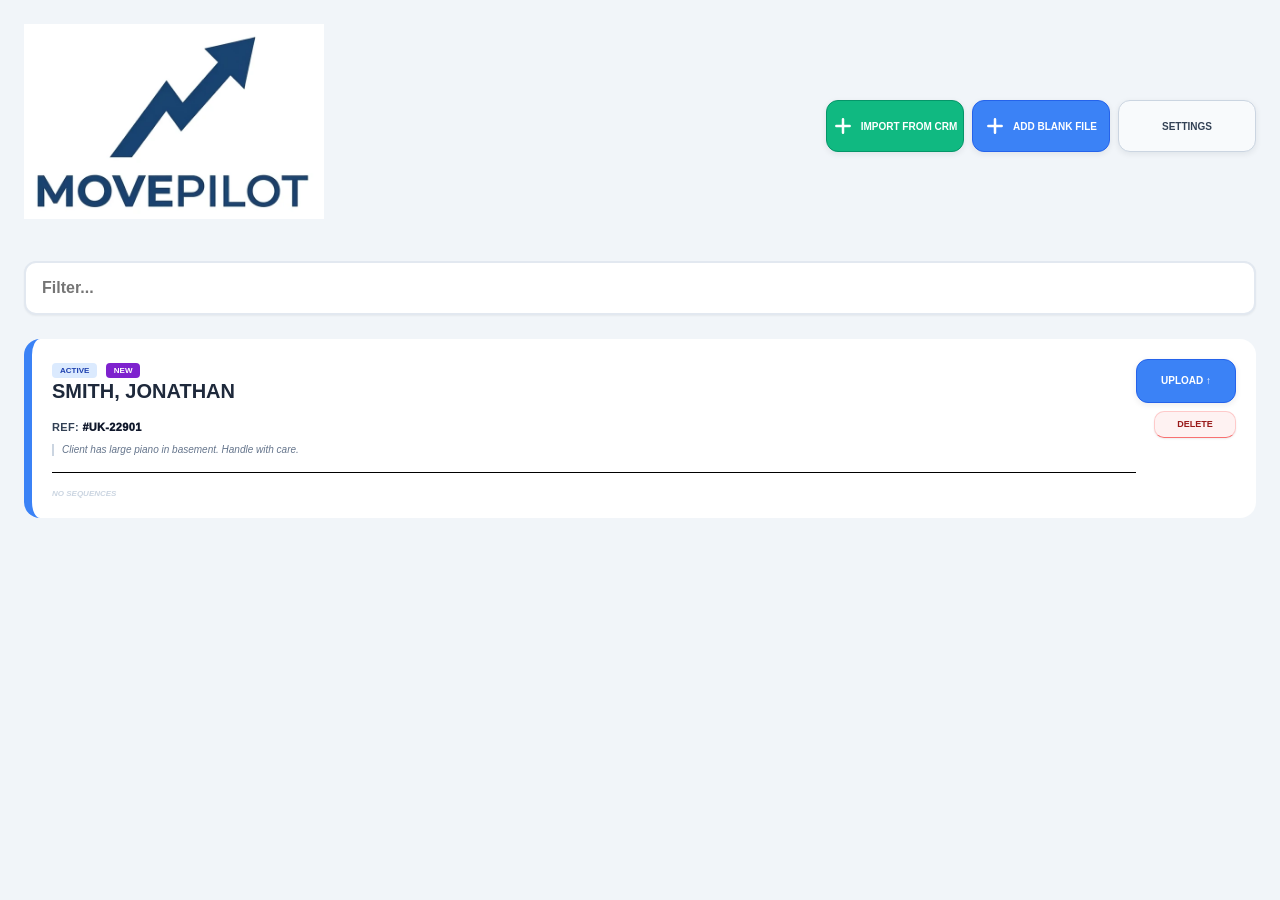
==== index.html @ d8b6b538 "gWET WORKING 1" ====
<!DOCTYPE html>
<html lang="en">
<head>
    <meta charset="UTF-8">
    <meta name="viewport" content="width=device-width, initial-scale=1.0, maximum-scale=1.0, user-scalable=no">
    <title>MovePilot Survey App - Refactored</title>

    <link rel="stylesheet" href="./tailwind-local.css">
   
        <link rel="stylesheet" href="styles.css">
</head>
<body class="p-4 pb-12">
    <section id="activation-screen" class="bg-white rounded-2xl shadow-xl border border-slate-200 p-6" style="max-width:520px;margin:40px auto;">
    <div class="text-center mb-6">
        <img src="[data-uri]" alt="MovePilot" class="app-logo-image" style="margin:0 auto 18px;">
        <div class="text-xl font-black text-slate-900 uppercase">Activation Required</div>
        <div class="text-sm font-bold text-slate-500 mt-2">
            Enter your MovePilot activation code to unlock this tablet.
        </div>
    </div>

    <label class="mini-label">Activation Code</label>
    <input
        id="activation-code-input"
        class="input-field"
        type="text"
        autocomplete="off"
        autocapitalize="characters"
        placeholder="Example: MOVE-TEST-14"
        style="text-transform:uppercase;"
    >

    <div id="activation-message" class="text-[10px] font-black uppercase text-red-600 mt-3 hidden"></div>

    <button
        class="dashboard-action-btn btn-add-file mt-4"
        style="width:100%;"
        onclick="submitMovePilotActivation()"
        type="button"
    >
        Activate MovePilot
    </button>

    <button
    class="dashboard-action-btn btn-crm-upload mt-4"
    style="width:100%; background:#64748b; border-color:#475569;"
    onclick="clearMovePilotActivationForTesting()"
    type="button"
>
    Reset Activation For Testing
</button>
    <div class="text-[10px] font-bold text-slate-500 mt-4 text-center" style="line-height:1.45;">
        This activation is stored locally on this device. Clearing browser storage may remove activation.
    </div>
</section>

    <main id="view-dashboard" class="hidden">
        <div class="flex items-center justify-between mb-8">
            <div class="flex items-center gap-3">
    <img src="[data-uri]" alt="MovePilot" class="app-logo-image">
</div>
            <div class="flex gap-2">
    <button onclick="handleDashboardImportClick(event)" class="dashboard-action-btn btn-crm-upload">
        <svg xmlns="http://www.w3.org/2000/svg" class="h-5 w-5" fill="none" viewBox="0 0 24 24" stroke="currentColor">
            <path stroke-linecap="round" stroke-linejoin="round" stroke-width="3" d="M12 4v16m8-8H4" />
        </svg>
        <span class="dashboard-action-btn-label">Import from CRM</span>
    </button>

    <button onclick="handleDashboardManualClick(event)" class="dashboard-action-btn btn-add-file">
        <svg xmlns="http://www.w3.org/2000/svg" class="h-5 w-5" fill="none" viewBox="0 0 24 24" stroke="currentColor">
            <path stroke-linecap="round" stroke-linejoin="round" stroke-width="3" d="M12 4v16m8-8H4" />
        </svg>
        <span class="dashboard-action-btn-label">Add Blank File</span>
    </button>

    <button
        type="button"
        onclick="openAppSettingsModal()"
        class="dashboard-action-btn btn-dashboard-settings"
    >
        <span class="dashboard-action-btn-label">Settings</span>
    </button>
</div>
        </div>

        <section id="manual-entry-area" class="shadow-xl">
            <div class="flex justify-between items-center mb-4">
                <h2 class="text-sm font-black text-slate-900 uppercase italic">New Manual Survey</h2>
                <div id="timestamp-val" class="text-[9px] font-bold text-blue-600 bg-blue-50 px-2 py-1 rounded"></div>
            </div>
            <div class="space-y-3">
                <input type="text" id="m-name" class="input-field border-2" placeholder="SURNAME, FIRST NAME">
<div class="text-[9px] font-bold text-slate-400 uppercase px-1">
Enter as: Surname, First Name
</div>
                <input type="text" id="m-ref" class="input-field border-2" placeholder="REFERENCE">
                <div class="flex gap-2">
    <button onclick="toggleManualArea()" class="flex-1 py-3 rounded-lg text-[9px] font-black uppercase text-red-600 bg-red-50 border-2" style="border-color:#0f172a;">Cancel</button>
    <button onclick="createManualJob()" class="flex-1 bg-blue-600 text-white py-3 rounded-lg text-[9px] font-black uppercase">Create File</button>
</div>
            </div>
        </section>

        <div class="mb-6"><input type="text" id="fileSearch" onkeyup="filterFiles()" placeholder="Filter..." class="w-full bg-white border-2 border-slate-200 rounded-xl p-4 shadow-sm outline-none font-bold"></div>
        <div id="job-list" class="space-y-4"></div>
    </main>

    <main id="view-editor" class="hidden">
        <div class="flex justify-between items-center mb-4">
            <button onclick="exitToDashboard()" class="text-[10px] font-black uppercase text-blue-600">← Back to Dashboard</button>
            <div class="text-[10px] font-black text-slate-400 uppercase italic">Active Survey Entry</div>
        </div>

       <div class="job-header">
    <div>
        <div id="hdr-name" class="job-client">---</div>
        <div class="job-subline">REF: <span id="hdr-ref">---</span></div>
    </div>

    <div class="job-header-actions">
    <div id="inventory-reorder-header-actions" class="job-header-actions inventory-reorder-header-actions-hidden">
        <button
    id="inventory-reorder-header-btn"
    class="job-header-mini-btn"
    onclick="toggleInventoryButtonReorderMode()"
    type="button"
>
    Reorder Buttons
</button>

<button
    class="job-header-mini-btn"
    onclick="sortInventoryButtonsByMostUsed()"
    type="button"
>
    Sort Most Used
</button>

<button
    class="job-header-mini-btn reset"
    onclick="resetInventoryButtonOrder()"
    type="button"
>
    Reset Order
</button>
<button
    class="job-header-mini-btn reset"
    onclick="openDeleteCustomInventoryItemModal()"
    type="button"
>
    Delete Custom
</button>
    </div>

    <div class="job-status-stack">
    <div class="job-status-pill">
        Survey Live
    </div>
    <div class="build-label">
        Build: Sun PM Dev
    </div>
</div>
</div>
</div>

        <nav class="nav-container">
    <button onclick="switchTab('address')" id="nav-address" class="nav-btn active">1. Addresses</button>
    <button onclick="switchTab('sequence')" id="nav-sequence" class="nav-btn">2. Sequence</button>
    <button onclick="switchTab('inventory')" id="nav-inventory" class="nav-btn">3. Inventory</button>
    <button onclick="switchTab('listed')" id="nav-listed" class="nav-btn">4. Listed Inv</button>
    <button onclick="switchTab('schedule')" id="nav-schedule" class="nav-btn">5. Schedule</button>
    <button onclick="switchTab('quote')" id="nav-quote" class="nav-btn">6. Costing</button>
</nav>

        <section id="content-address" class="tab-content tab-content-wrapper bg-white p-5 rounded-2xl shadow-inner">
            <div class="flex gap-2 mb-6 items-center justify-between">
                <select id="prop-selector" onchange="loadProperty(this.value)" class="input-field address-top-selector border-2 border-blue-500 bg-blue-50 flex-grow h-14 text-blue-900 transition-all"></select>
                <button id="btn-save-address" onclick="toggleSaveState('address')" class="action-btn lock-btn btn-save">Lock</button>
                <button onclick="addProperty()" class="add-property-btn shadow-md">
                    <span class="btn-plus-icon">+</span>
                    <span class="btn-text-block">
                        <span class="btn-text-upper">ADD</span>
                        <span class="btn-text-lower">PROPERTY</span>
                    </span>
                </button>
            </div>
            <div id="address-editor-ui" class="space-y-6"></div>
        </section>
        
        <section id="content-sequence" class="tab-content hidden tab-content-wrapper bg-white p-5 rounded-2xl shadow-inner">
            <div class="flex gap-2 items-center mb-6 bg-slate-900 p-3 rounded-xl overflow-x-auto">
                <div class="flex-grow min-w-[150px]">
                    <select id="seq-switcher" onchange="loadSequence(this.value)" class="w-full bg-slate-800 text-white border-none rounded-lg h-12 px-3 font-black text-xs outline-none"></select>
                </div>
                <button id="btn-save-sequence" onclick="toggleSaveState('sequence')" class="action-btn lock-btn btn-save">Lock</button>
                <button onclick="addSequence()" class="action-btn !h-12 !px-6 bg-blue-600 text-white">New Sequence</button>
                <button id="btn-copy-seq" onclick="copySequence()" class="action-btn !h-12 !px-6 bg-slate-700 text-white">Copy Sequence + Inventory</button>
<button id="btn-del-seq" onclick="deleteSequence()" class="action-btn !h-12 !px-6 bg-red-900 text-red-200">Delete</button>
</div>

<div class="sequence-copy-note">
    Top Tip: Complete inventory first, then copy. For later inventory changes, delete the copy and copy again to make a fresh twin.
</div>
<div id="sequence-copy-feedback" class="sequence-copy-feedback"></div>

<div id="active-sequence-ui" class="bg-slate-50 border-2 border-slate-200 rounded-2xl p-6 space-y-6"></div>
        </section>

        <section id="content-inventory" class="tab-content hidden">
          <div class="grid grid-cols-12 gap-2 mb-3">
    <div class="col-span-4">
        <label class="mini-label">Seq</label>
        <select id="inv-seq-select" onchange="handleInventorySequenceChange(this.value)" class="inv-header-select inv-top-field"></select>
    </div>

    <div class="col-span-3">
        <label class="mini-label">Delivery To</label>
        <select id="inv-delivery-select" onchange="handleInventoryDeliveryChange(this.value)" class="inv-header-select inv-top-field"></select>
    </div>

    <div class="col-span-2">
        <label class="mini-label">Floor</label>
        <select id="inv-floor-select" onchange="handleFloorChange(this.value)" class="inv-header-select inv-top-field"></select>
    </div>

    <div class="col-span-3">
        <label class="mini-label">Room</label>
        <select id="inv-room-select" onchange="handleRoomChange(this.value)" class="inv-header-select inv-top-field"></select>
    </div>
</div>


           <div class="flex gap-1 mb-3">
    <button class="inv-room-btn active" onclick="setInventoryCategory('Full List', this)">Full List</button>
    <button class="inv-room-btn" onclick="setInventoryCategory('Upstairs', this)">Upstairs</button>
    <button class="inv-room-btn" onclick="setInventoryCategory('Downstairs', this)">Downstairs</button>
    <button class="inv-room-btn" onclick="setInventoryCategory('Kitchen', this)">Kitchen</button>
    <button class="inv-room-btn" onclick="setInventoryCategory('Outside', this)">Outside</button>
</div>

   <div class="inventory-action-grid mb-3">
    <button id="tool-dismantle" class="inv-tool-btn" onclick="toggleItemAction('dismantle')">Dismantle</button>
    <button id="tool-expwrap" class="inv-tool-btn" onclick="toggleItemAction('expWrap')">Export<br>Wrap</button>
    <button id="tool-crate" class="inv-tool-btn" onclick="addOrEditCrate()">Crate</button>
    <button id="tool-damage" class="inv-tool-btn" onclick="addOrEditDamage()">Condition</button>
    <button id="tool-exclude" class="inv-tool-btn" onclick="toggleItemAction('excluded')">Exclude</button>
    <button class="inv-tool-btn" onclick="addInventoryNote()">Note</button>
    <button class="inv-tool-btn" onclick="addMiscItem()">Misc</button>
    <button id="tool-packed-zero" class="inv-tool-btn" onclick="markLastInventoryItemPackedNoVolume()">Packed<br>0 Vol</button>
</div>

            <div class="inventory-live-row mb-4">
    <div class="inventory-live-stat" onclick="openQtyOverride()">
        <div class="inventory-live-label">Item Qty</div>
        <input
            type="text"
            id="inv-qty"
            class="inventory-live-input"
            value="1"
            readonly
        >
    </div>

   <div
    id="inv-current-volume"
    class="inventory-live-stat"
    onclick="openVolumeOverride()"
>
    <div class="inventory-live-label">Item Vol</div>
    <div id="inv-current-volume-value" class="inventory-live-value">0</div>
</div>

    <div class="log-bar inventory-live-log">2 X SOFA 3 SEAT [EXC]</div>

    <div class="inventory-live-stat">
        <div class="inventory-live-label">Total Vol</div>
        <div id="inv-total-volume" class="inventory-live-value">0</div>
    </div>

    <button
        id="undo-btn"
        onclick="undoLastInventoryAction()"
        class="inventory-live-undo undo-btn-style font-black text-xs uppercase"
    >
        Undo
    </button>
</div>

                       <div class="inventory-search-panel mb-3">
    <div class="inventory-search-row">
        <button
    id="tool-photos"
    class="inv-tool-btn inventory-search-tool"
    onclick="openInventoryPhotosModal()"
>
    Photos
</button>
        <button
            id="tool-disconnect"
            class="inv-tool-btn inventory-search-tool"
            onclick="toggleItemAction('disconnect')"
        >
            Disconnect
        </button>

        <button
    id="tool-handyman"
    class="inv-tool-btn inventory-search-tool"
    onclick="toggleItemAction('handyman')"
>
    Handyman
</button>

<button
    id="tool-custom-item"
    class="inv-tool-btn inventory-search-tool"
    onclick="openCustomInventoryItemModal()"
>
    Custom<br>Item
</button>

<div class="inventory-search-box">
            <input
                type="text"
                id="inventory-search-input"
                class="inventory-search-input inventory-search-input-short"
                placeholder="Search inventory..."
                oninput="handleInventorySearch(this.value)"
            >

            <button
                type="button"
                class="inventory-search-clear"
                onclick="clearInventorySearch()"
            >
                Clear
            </button>
        </div>
    </div>

    <div id="inventory-search-count" class="inventory-search-count">Showing all items</div>
</div>

            <div class="grid grid-cols-5 gap-1">
    <div class="col-span-4 inventory-picker-shell">
        <div id="inventory-picker-scroll" class="inventory-picker-scroll">
            <div id="inventory-button-grid" class="grid grid-cols-4 gap-1"></div>
        </div>
    </div>

   
        <div class="col-span-1 grid grid-cols-1 gap-1 inventory-side-column">
    <div class="col-span-1 grid grid-cols-1 gap-1 inventory-side-column">
    <button class="item-btn item-btn-carton" onclick="addBox('AP')">AP</button>
    <button class="item-btn item-btn-carton" onclick="addBox('CG')">CG</button>
    <button class="item-btn item-btn-carton" onclick="addBox('BOOK')">BOOK</button>
    <button class="item-btn item-btn-carton" onclick="addBox('LINEN')">LINEN</button>
    <button class="item-btn item-btn-carton" onclick="addBox('WR')">WR</button>
    <button class="item-btn item-btn-material" onclick="addBox('PICTURE')">PICTURE<br>PACK</button>

    <button class="item-btn item-btn-volume" onclick="addVolume(1)">1 CUFT</button>
    <button class="item-btn item-btn-volume" onclick="addVolume(5)">5 CUFT</button>
    <button class="item-btn item-btn-volume" onclick="addVolume(10)">10 CUFT</button>
    <button class="item-btn item-btn-volume" onclick="addVolume(20)">20 CUFT</button>
    <button class="item-btn item-btn-volume" onclick="addVolume(50)">50 CUFT</button>
    <button class="item-btn item-btn-volume" onclick="addVolume(100)">100 CUFT</button>

    <button class="item-btn item-btn-material" onclick="addBox('TV_CARTON')">TV<br>CARTON</button>
<button class="item-btn item-btn-material" onclick="addBox('WINE_DIVIDERS')">WINE<br>DIVIDERS</button>
<button class="item-btn item-btn-material" onclick="addBox('BLUE_EDGING')">BLUE<br>EDGING</button>
<button class="item-btn item-btn-material" onclick="addBox('POLY_CHIPS')">POLY<br>CHIPS</button>
<button class="item-btn item-btn-material" onclick="addBox('GOLF_CLUB')">GOLF<br>CLUB</button>
<button class="item-btn item-btn-material" onclick="addBox('BIKE_BOX')">BIKE<br>BOX</button>
<button class="item-btn item-btn-material" onclick="addBox('MATTRESS_BAG_SINGLE')">MATTRESS<br>BAG S</button>
<button class="item-btn item-btn-material" onclick="addBox('MATTRESS_BAG_DOUBLE')">MATTRESS<br>BAG D</button>
<button class="item-btn item-btn-material" onclick="addBox('MATTRESS_BAG_KINGSIZE')">MATTRESS<br>BAG K</button>
<button class="item-btn item-btn-material" onclick="addBox('ARMCHAIR_COVER')">ARMCHAIR<br>COVER</button>
<button class="item-btn item-btn-material" onclick="addBox('SOFA_COVER_2')">2-SEATER<br>COVER</button>
<button class="item-btn item-btn-material" onclick="addBox('SOFA_COVER_3')">3-SEATER<br>COVER</button>
<button class="item-btn item-btn-material" onclick="addBox('SOFA_COVER_4')">4-SEATER<br>COVER</button>
</div>
</div>
</div>
        </section>
        
        
<section id="content-listed" class="tab-content hidden bg-white p-5 rounded-2xl shadow-inner">
    <div class="flex items-center justify-between mb-4">
        <div>
            <div class="text-sm font-black text-slate-900 uppercase">Listed Inventory</div>
            <div class="text-[10px] font-bold text-slate-400 uppercase">Saved inventory records grouped for quick review</div>
        </div>
<div class="listed-pdf-actions">
    <button
        type="button"
        onclick="printListedInventoryPdf()"
        class="listed-pdf-btn listed-pdf-preview-btn"
    >
        Review / Print PDF
    </button>

    <button
    type="button"
    onclick="shareListedInventoryPdf()"
    class="listed-pdf-btn listed-pdf-share-btn"
>
    Share PDF
</button>

           <!-- Save PDF to Device fallback paused for tablet testing.
<button
    onclick="saveListedInventoryPdfToDevice()"
    class="listed-pdf-btn listed-pdf-save-btn"
>
    Save PDF to Device
</button>
-->
        </div>
    </div>

    <div class="grid grid-cols-12 gap-3 mb-4">
        <div class="col-span-4">
            <label class="mini-label">Sequence View</label>
            <select id="listed-sequence-filter" class="listed-filter-select" onchange="handleListedSequenceFilterChange(this.value)"></select>
        </div>
        <div class="col-span-4">
            <label class="mini-label">Delivery View</label>
            <select id="listed-delivery-filter" class="listed-filter-select" onchange="handleListedDeliveryFilterChange(this.value)"></select>
        </div>
        <div class="col-span-4">
            <label class="mini-label">Find Item / Room / Note</label>
            <input
                type="text"
                id="listed-text-filter"
                class="listed-filter-select"
                placeholder="Type to filter..."
                oninput="handleListedTextFilterChange(this.value)"
            >
        </div>
        </div>

    <div class="listed-report-options-row mb-4">
        <label class="listed-report-option-check">
            <input
                id="listed-show-cbm-lines"
                type="checkbox"
                onchange="handleListedCbmLineItemsToggle(this.checked)"
            >
            <span>Report listed inventory in CBM</span>
        </label>
    </div>

    <div id="listed-inventory-output" class="space-y-4">
    <div class="p-12 text-center text-slate-400 font-bold italic uppercase">No inventory saved</div>
</div>

<div id="listed-photo-review" class="listed-photo-review"></div>
<div id="listed-footer-summary" class="grid grid-cols-2 gap-3 mt-4"></div>
</section>
   <section id="content-schedule" class="tab-content hidden bg-white p-6 rounded-2xl shadow-inner">
    <div class="layout">
                <div class="schedule-left-column">
            <div class="panel schedule-left-sticky">
                <div class="panel-head">
                    <div class="panel-title">Active Schedule</div>
                    <div class="panel-subtitle">Selected sequence being worked on</div>
                </div>

                <div class="panel-body">
                    <div class="section-block">
                        <div class="section-title">Sequence</div>
                        <select id="schedule-seq-select" class="field" onchange="handleScheduleSequenceChange(this.value)"></select>
                    </div>
                </div>
            </div>
        </div>
        <div class="panel">
            <div class="panel-head">
                <div class="panel-title">Live Results</div>
                <div class="panel-subtitle">Three rows: packing, loading, then unloading</div>
            </div>
            <div class="panel-body">
    <div id="schedule-fringe-warning" class="schedule-fringe-warning"></div>
        <div class="schedule-main-input-card">
        <div class="section-title">Special Labour Inputs</div>

        <div class="schedule-special-input-grid">
            <div>
                <label class="mini-label special-labour-label">Custom Item<br>Note</label>
                <input id="svc_custom_note" type="text" maxlength="40" class="field field-editable-blue" value="" oninput="handleScheduleInputChange()" />
            </div>

            <div>
                <label class="mini-label special-labour-label">Custom Item Minutes<br>Each Side</label>
                <input id="svc_custom_minutes" type="number" min="0" class="field field-editable-blue" value="0" oninput="handleScheduleInputChange()" />
            </div>

                       <div>
                <label class="mini-label special-labour-label">Loft Effects Volume<br>(CUFT)</label>
                <input id="loftVol" type="number" min="0" class="field field-editable-blue" value="0" oninput="handleScheduleInputChange()" />
            </div>
        </div>

        <div class="note-card schedule-main-note">
            Add custom item labour in minutes per side. Also add volume of effects to be brought down from loft. (Won’t change inventory volume).
        </div>
    </div>

    <div style="height:12px"></div>
                <div class="schedule-shell">
        <div class="schedule-toolbar">
    <div class="schedule-title-row">
        <div class="schedule-title">Manual Schedule Planner</div>
        <div id="scheduleVolumeBadge" class="schedule-volume-badge">Volume: 0 cuft</div>
    </div>

    <div class="schedule-toolbar-actions">
    <div class="schedule-toolbar-branch">
        <label class="mini-label">Operating Branch</label>
        <select
            id="scheduleToolbarOperatingBranch"
            class="field"
            onchange="updateScheduleOperatingBranchForAllRows(this.value)"
        >
            <option value="">Select Branch</option>
        </select>
    </div>

    <div class="schedule-toolbar-loading">
    <label class="mini-label">Loading Variant</label>
    <select
        id="loadingVariant"
        class="field"
        onchange="handleLoadingVariantToolbarChange(this.value)"
    >
        <option value="Standard">Standard</option>
        <option value="Slow">Slow</option>
    </select>
</div>

        <button class="schedule-btn" onclick="autoBuildScheduleDays()">Auto Build</button>
        <button class="schedule-btn" onclick="addScheduleDay()">Add Day</button>
</div>
</div>

        <div id="schedule-auto-build-update-card"></div>

        <div class="schedule-list" id="scheduleList"></div>
        <div class="validation-list" id="validationList"></div>
    </div>

    <div style="height:12px"></div>

    <div class="info-card special-breakdown-shell">
    <div class="info-head">Special Labour Breakdown</div>
    <div class="info-body" id="specialText"></div>
</div>

<div style="height:12px"></div>


       <div class="summary-grid">

        <div class="summary-card">
            <div class="summary-label">Loading Rate</div>
            <div class="summary-value" id="summaryLoadRate">0</div>
            <div class="summary-sub">Cuft per man-hour</div>
        </div>

        <div class="summary-card">
            <div class="summary-label">Unloading Rate</div>
            <div class="summary-value" id="summaryUnloadRate">0</div>
            <div class="summary-sub">Cuft per man-hour</div>
        </div>
        
        <div class="summary-card">
            <div class="summary-label">Total Volume</div>
            <div class="summary-value" id="summaryTotalVolume">0</div>
            <div class="summary-sub">Furniture + box volume</div>
        </div>
        <div class="summary-card">
            <div class="summary-label">Packing Man Hrs</div>
            <div class="summary-value" id="summaryPackHours">0.00</div>
            <div class="summary-sub">Cartons only</div>
        </div>
        <div class="summary-card">
            <div class="summary-label">Packing Man Days</div>
            <div class="summary-value" id="summaryPackDays">0.0</div>
            <div class="summary-sub">Based on 8 hours per day</div>
        </div>

        <div class="summary-card">
            <div class="summary-label">Special Labour Hrs</div>
            <div class="summary-value" id="summarySpecialHours">0.00</div>
            <div class="summary-sub">Beds, pianos, clocks, loft and wrap</div>
        </div>

        <div class="summary-card">
            <div class="summary-label">Loading Man Hrs</div>
            <div class="summary-value" id="summaryLoadHours">0.00</div>
            <div class="summary-sub">Volume loading plus load-side specials</div>
        </div>
        <div class="summary-card">
            <div class="summary-label">Loading Man Days</div>
            <div class="summary-value" id="summaryLoadDays">0.0</div>
            <div class="summary-sub">Based on 8 hours per day</div>
        </div>

        <div class="summary-card">
            <div class="summary-label">If Loaded By Completion</div>
            <div class="summary-value" id="summaryLoadCompletion">0.0</div>
            <div class="summary-sub">Men needed for a 4-hour loading window</div>
        </div>
       
        <div class="summary-card">
            <div class="summary-label">Unloading Man Hours</div>
            <div class="summary-value" id="summaryUnloadHours">0.00</div>
            <div class="summary-sub">Volume unloading plus unload-side specials</div>
        </div>
        <div class="summary-card">
            <div class="summary-label">Unloading Man Days</div>
            <div class="summary-value" id="summaryUnloadDays">0.0</div>
            <div class="summary-sub">Based on 8 hours per day</div>
        </div>

        <div class="summary-card">
            <div class="summary-label">If Delivering On Completion</div>
            <div class="summary-value" id="summaryUnloadCompletion">0.0</div>
            <div class="summary-sub">Men needed for a 4-hour unloading window</div>
        </div>
       
    </div>

    <div style="height:12px"></div>

    <div class="info-card">
        <div class="info-head">Current Logic</div>
        <div class="info-body" id="logicText"></div>
    </div>

           </div>
</section>
<section id="content-quote" class="tab-content hidden bg-white p-5 rounded-2xl shadow-inner">
    <div id="quote-fringe-warning" class="schedule-fringe-warning"></div>
    <div class="quote-shell">
        <div class="quote-bottom-layout">
            <div class="quote-stack quote-left-rail quote-summary-strip">

    <div class="panel">
        <div class="panel-head">
            <div class="panel-title">Controls</div>
            <div class="panel-subtitle">Sequence and pricing save</div>
        </div>
        <div class="panel-body">
            <div class="space-y-3">
                <div class="quote-sequence-focus-card">
    <label class="mini-label">Active Sequence</label>
    <select id="quote-sequenceSelect" class="field"></select>
    <div class="quote-sequence-helper">
        All pricing below follows this selected sequence.
    </div>
</div>

                <div>
                    <label class="mini-label">Enter Quote Price (£ excl VAT)</label>
                    <input id="quote-customerPriceInput" type="number" min="0" step="1" class="field quote-cost-editable-field" value="0" />
                    <div style="height:6px"></div>
                   <div class="listed-stat-card quote-price-result-card">
    <div class="listed-stat-label">Quote Price (£ excl VAT)</div>
    <div class="listed-stat-value" id="quote-customerPriceDisplay">0.00</div>
</div>
                </div>

                                <div class="quote-save-action-card">
    <div class="quote-save-action-note">
        Save this pricing for the selected sequence.
    </div>

    <button type="button" class="action-btn quote-save-compact btn-save quote-action-pulse-btn" id="quote-savePricingBtn">
    Save Pricing
</button>
</div>
            </div>
        </div>
    </div>

    <div class="panel">
        <div class="panel-head">
            <div class="panel-title">Availability Pricing</div>
            <div class="panel-subtitle">Schedule date, availability band and suggested price</div>
        </div>
        <div class="panel-body">
            <div id="quote-availabilityPricingCard"></div>
        </div>
    </div>

    <div class="panel">
        <div class="panel-head">
            <div class="panel-title">Commercial Summary</div>
            <div class="panel-subtitle">Cost base, sell price and gross margin</div>
        </div>
        <div class="panel-body">
            <div id="quote-commercialSummaryCard"></div>
        </div>
    </div>
    <div class="panel">
    <div class="panel-head">
        <div class="panel-title">Competition / Market Check</div>
        <div class="panel-subtitle">Internal sales notes only</div>
    </div>
    <div class="panel-body">
        <div id="quote-competitionCard"></div>
    </div>
</div>

</div>
            <div class="quote-stack quote-main-workspace">
                <div class="panel">
                    <div class="panel-head">
                        <div class="panel-title">Core Costing</div>
                        <div class="panel-subtitle">Fixed operational cost rows</div>
                    </div>
                    <div class="panel-body">
                        <div class="pricing-grid" id="quote-pricingGrid"></div>
                        <div class="toolbar">
                            <button type="button" class="action-btn" id="quote-addPricingLineBtn">Add Core Cost Row</button>
                        </div>
                        <div class="footer-note">Core costing should stay focused on move cost base.</div>
                    </div>
                </div>

                <div class="panel">
                    <div class="panel-head">
                        <div class="panel-title">Optional Additional Cost Services</div>
                        <div class="panel-subtitle">Specialist and third-party extras</div>
                    </div>
                    <div class="panel-body">
                        <div class="pricing-grid" id="quote-additionalCostsGrid"></div>
                        <div class="toolbar">
                            <button type="button" class="action-btn" id="quote-addAdditionalCostLineBtn">Add Optional Service</button>
                        </div>
                    </div>
                </div>
                <div class="panel">
    <div class="panel-head">
        <div class="panel-title">Additional Costs Breakdown</div>
        <div class="panel-subtitle">Optional services added</div>
    </div>
    <div class="panel-body">
        <div id="quote-additionalCostsBreakdownCard"></div>
    </div>
</div>
            </div>
        </div>
    </div>
</section>    </main>

        <script src="html2pdf.bundle.min.js"></script>
<script src="app.js"></script>
<!-- WARDROBE MODAL -->
<div id="wardrobe-overlay" class="wardrobe-overlay" onclick="closeWardrobeModal()">
    <div class="wardrobe-panel" onclick="event.stopPropagation()">
        <div class="wardrobe-title">Wardrobe Type</div>
        <div class="wardrobe-subtitle">Select all wardrobe features that apply</div>

        <div class="wardrobe-grid">
            <button type="button" id="wardrobe-option-drawer" class="wardrobe-option-btn" onclick="toggleWardrobeOption('Drawer-combi')">Drawer-combi</button>
            <button type="button" id="wardrobe-option-sliding" class="wardrobe-option-btn" onclick="toggleWardrobeOption('Sliding door')">Sliding door</button>
            <button type="button" id="wardrobe-option-mirrored" class="wardrobe-option-btn" onclick="toggleWardrobeOption('Mirrored')">Mirrored</button>
            <button type="button" id="wardrobe-option-hinged" class="wardrobe-option-btn" onclick="toggleWardrobeOption('Hinged')">Hinged</button>
        </div>

        <div id="wardrobe-error-text" class="modal-error-text"></div>

        <div class="wardrobe-actions">
            <button type="button" class="wardrobe-cancel-btn" onclick="closeWardrobeModal()">Cancel</button>
            <button type="button" class="wardrobe-save-btn" onclick="saveWardrobeModal()">Save Wardrobe Type</button>
        </div>
    </div>
</div>

<!-- BED MODAL -->
<div id="bed-overlay" class="bed-overlay" onclick="closeBedModal()">
    <div class="bed-panel" onclick="event.stopPropagation()">
        <div class="bed-title">Bed Type</div>
        <div class="bed-subtitle">Select the bed construction type for labour and notes</div>

        <div class="bed-grid">
            <button type="button" id="bed-option-frame" class="bed-option-btn" onclick="selectBedOption('Frame')">Frame</button>
            <button type="button" id="bed-option-ottoman" class="bed-option-btn" onclick="selectBedOption('Ottoman')">Ottoman</button>
            <button type="button" id="bed-option-divan" class="bed-option-btn" onclick="selectBedOption('Divan')">Divan</button>
            <button type="button" id="bed-option-electric" class="bed-option-btn" onclick="selectBedOption('Electric Motor / TV')">Electric Motor / TV</button>
        </div>

        <div id="bed-error-text" class="modal-error-text"></div>

        <div class="bed-actions">
            <button type="button" class="bed-cancel-btn" onclick="closeBedModal()">Cancel</button>
            <button type="button" class="bed-save-btn" onclick="saveBedModal()">Save Bed Type</button>
        </div>
    </div>
</div>
<!-- DAMAGE MODAL -->
<div id="damage-overlay" class="damage-overlay" onclick="closeDamageModal()">
    <div class="damage-panel" onclick="event.stopPropagation()">
        <div class="damage-title">Condition Report</div>
<div class="damage-subtitle">Select one or more conditions, or add your own note</div>

        <div class="damage-grid">
            <button type="button" id="damage-option-dented" class="damage-option-btn" onclick="selectDamageOption('Dented')">Dented</button>
<button type="button" id="damage-option-scratched" class="damage-option-btn" onclick="selectDamageOption('Scratched')">Scratched</button>
<button type="button" id="damage-option-marked" class="damage-option-btn" onclick="selectDamageOption('Marked')">Marked</button>
<button type="button" id="damage-option-cracked" class="damage-option-btn" onclick="selectDamageOption('Cracked')">Cracked</button>
<button type="button" id="damage-option-ecu" class="damage-option-btn" onclick="selectDamageOption('ECU')">ECU</button>
<button type="button" id="damage-option-soiled" class="damage-option-btn" onclick="selectDamageOption('Soiled')">Soiled</button>
<button type="button" id="damage-option-chipped" class="damage-option-btn" onclick="selectDamageOption('Chipped')">Chipped</button>
<button type="button" id="damage-option-broken" class="damage-option-btn" onclick="selectDamageOption('Broken')">Broken</button>
        </div>

        <textarea
            id="damage-custom-note"
            class="damage-note-input"
            placeholder="Add any extra condition note here..."
        ></textarea>

        <div id="damage-error-text" class="modal-error-text"></div>

        <div class="damage-actions">
            <button type="button" class="damage-cancel-btn" onclick="closeDamageModal()">Cancel</button>
            <button type="button" class="damage-save-btn" onclick="saveDamageModal()">Save Condition</button>
        </div>
    </div>
</div>
<!-- PIANO MODAL -->
<div id="piano-overlay" class="piano-overlay" onclick="closePianoModal()">
    <div class="piano-panel" onclick="event.stopPropagation()">
        <div class="piano-title">Piano Details</div>
        <div id="piano-subtitle" class="piano-subtitle">Set collection and delivery access details</div>

        <div class="piano-side-card">
            <div class="piano-side-title">Collection</div>

            <label class="piano-label" for="piano-collection-floor">Floor</label>
            <select id="piano-collection-floor" class="piano-select" onchange="handlePianoFloorChange('collection')">
                <option value="basement">Basement</option>
                <option value="ground" selected>Ground</option>
                <option value="first">1st</option>
                <option value="second">2nd</option>
                <option value="above_second">Above 2nd</option>
            </select>

            <div class="piano-toggle-grid">
                <button type="button" id="piano-collection-stairs" class="piano-toggle-btn" onclick="togglePianoOption('collection', 'stairs')">Stairs</button>
                <button type="button" id="piano-collection-lift" class="piano-toggle-btn" onclick="togglePianoOption('collection', 'lift')">Lift</button>
                <button type="button" id="piano-collection-tightAccess" class="piano-toggle-btn" onclick="togglePianoOption('collection', 'tightAccess')">Tight Access</button>
                <button type="button" id="piano-collection-specialistRequired" class="piano-toggle-btn" onclick="togglePianoOption('collection', 'specialistRequired')">Specialist Required</button>
            </div>
        </div>

        <div class="piano-side-card">
            <div class="piano-side-title">Delivery</div>

            <label class="piano-label" for="piano-delivery-floor">Floor</label>
            <select id="piano-delivery-floor" class="piano-select" onchange="handlePianoFloorChange('delivery')">
                <option value="basement">Basement</option>
                <option value="ground" selected>Ground</option>
                <option value="first">1st</option>
                <option value="second">2nd</option>
                <option value="above_second">Above 2nd</option>
            </select>

            <div class="piano-toggle-grid">
                <button type="button" id="piano-delivery-stairs" class="piano-toggle-btn" onclick="togglePianoOption('delivery', 'stairs')">Stairs</button>
                <button type="button" id="piano-delivery-lift" class="piano-toggle-btn" onclick="togglePianoOption('delivery', 'lift')">Lift</button>
                <button type="button" id="piano-delivery-tightAccess" class="piano-toggle-btn" onclick="togglePianoOption('delivery', 'tightAccess')">Tight Access</button>
                <button type="button" id="piano-delivery-specialistRequired" class="piano-toggle-btn" onclick="togglePianoOption('delivery', 'specialistRequired')">Specialist Required</button>
            </div>
        </div>

        <div id="piano-error-text" class="modal-error-text"></div>

        <div class="piano-actions">
            <button type="button" class="piano-cancel-btn" onclick="closePianoModal()">Cancel</button>
            <button type="button" class="piano-save-btn" onclick="savePianoModal()">Confirm Piano Details</button>
        </div>
    </div>
</div>

<!-- SAFE MODAL -->
<div id="safe-overlay" class="piano-overlay" onclick="closeSafeModal()">
    <div class="piano-panel" onclick="event.stopPropagation()">
        <div class="piano-title">Safe Details</div>
        <div id="safe-subtitle" class="piano-subtitle">Set safe access and weight details</div>

        <div class="piano-side-card">
            <div class="piano-side-title">Collection</div>

            <label class="piano-label" for="safe-collection-floor">Floor</label>
            <select id="safe-collection-floor" class="piano-select">
                <option value="basement">Basement</option>
                <option value="ground" selected>Ground</option>
                <option value="first">1st</option>
                <option value="second">2nd</option>
                <option value="above_second">Above 2nd</option>
            </select>
        </div>

        <div class="piano-side-card">
            <div class="piano-side-title">Delivery</div>

            <label class="piano-label" for="safe-delivery-floor">Floor</label>
            <select id="safe-delivery-floor" class="piano-select">
                <option value="basement">Basement</option>
                <option value="ground" selected>Ground</option>
                <option value="first">1st</option>
                <option value="second">2nd</option>
                <option value="above_second">Above 2nd</option>
            </select>
        </div>

        <div class="piano-side-card">
            <div class="piano-side-title">Weight</div>

            <label class="piano-label" for="safe-weight-kg">Approx weight in kg</label>
            <input
                id="safe-weight-kg"
                class="simple-input-field"
                type="number"
                inputmode="decimal"
                min="0"
                placeholder="e.g. 120"
            >

            <div class="piano-subtitle" style="margin-top:10px; text-align:left;">
                If weight not known, add dims in notes.
            </div>
        </div>

        <div id="safe-error-text" class="modal-error-text"></div>

        <div class="piano-actions">
            <button type="button" class="piano-cancel-btn" onclick="closeSafeModal()">Cancel</button>
            <button type="button" class="piano-save-btn" onclick="saveSafeModal()">Confirm Safe Details</button>
        </div>
    </div>
</div>

<!-- INVENTORY PHOTOS MODAL -->
<div id="inventory-photo-overlay" class="inventory-photo-overlay" onclick="closeInventoryPhotosModal()">
    <div class="inventory-photo-panel" onclick="event.stopPropagation()">
        <div class="inventory-photo-head">
            <div>
                <div class="inventory-photo-title">Item Photos</div>
                <div id="inventory-photo-subtitle" class="inventory-photo-subtitle">Selected item</div>
            </div>

            <button type="button" class="inventory-photo-close" onclick="closeInventoryPhotosModal()">×</button>
        </div>

        <button type="button" class="inventory-photo-add-btn" onclick="document.getElementById('inventory-photo-input').click()">
    Add Item Photo
</button>

<input
    id="inventory-photo-input"
    type="file"
    accept="image/*"
    capture="environment"
    style="display:none"
    onchange="handleInventoryPhotoSelected(event)"
>

<div id="inventory-photo-list">
            <div class="inventory-photo-empty">No item photos added</div>
        </div>
    </div>
</div>

<!-- APP MESSAGE / CONFIRM MODAL -->
<div id="app-modal-overlay" class="app-modal-overlay">
    <div class="app-modal-panel" onclick="event.stopPropagation()">
        <div id="app-modal-title" class="app-modal-title">Message</div>
        <div id="app-modal-message" class="app-modal-message"></div>

        <input
            id="app-modal-input"
            class="app-modal-input"
            type="text"
            style="display:none;"
        >

        <div id="app-modal-actions" class="app-modal-actions"></div>
    </div>
</div>
<!-- PHOTO VIEW MODAL -->
<div id="photo-view-overlay" class="photo-view-overlay" onclick="closePhotoViewModal()">
    <div class="photo-view-panel" onclick="event.stopPropagation()">
        <div class="photo-view-head">
            <div id="photo-view-title" class="photo-view-title">Access Photo</div>
            <button type="button" class="photo-view-close" onclick="closePhotoViewModal()">×</button>
        </div>

        <img id="photo-view-img" class="photo-view-img" alt="Selected photo">
    </div>
</div>
<!-- MISC MODAL -->
<div id="misc-overlay" class="misc-overlay" onclick="closeMiscModal()">
    <div class="misc-panel" onclick="event.stopPropagation()">
        <div class="misc-title">Add Misc Item</div>
        <div class="misc-subtitle">Enter item name and volume</div>

        <div class="misc-field-wrap">
            <label class="misc-label" for="misc-name-input">Item Name</label>
            <input
                type="text"
                id="misc-name-input"
                class="misc-input"
                placeholder="e.g. Floor Lamp"
            >
        </div>

        <div class="misc-field-wrap">
            <label class="misc-label" for="misc-volume-input">Unit Volume (CUFT)</label>
            <input
                type="number"
                id="misc-volume-input"
                class="misc-input"
                placeholder="e.g. 10"
                min="1"
                step="0.5"
            >
        </div>

        <div id="misc-error-text" class="modal-error-text"></div>

        <div class="misc-actions">
            <button type="button" class="misc-cancel-btn" onclick="closeMiscModal()">Cancel</button>
            <button type="button" class="misc-save-btn" onclick="saveMiscModal()">Add Item</button>
        </div>
    </div>
</div>
<!-- LISTED INVENTORY PDF READY POP-UP -->
<div id="pdf-ready-overlay" class="pdf-ready-overlay" style="display:none;">
    <div class="pdf-ready-panel">
        <div class="pdf-ready-title">PDF Ready</div>
        <div class="pdf-ready-message">Your listed inventory PDF is ready. If Share PDF does not open on this device, use Download PDF.</div>

        <div class="pdf-ready-actions">
            <button type="button" id="pdf-share-now-btn" class="btn-primary">Share PDF</button>
            <a href="#" id="pdf-download-link" class="btn-secondary" style="display:none;" download>Download PDF</a>
            <button type="button" class="btn-cancel" onclick="closeListedPdfReadyModal()">Close</button>

        </div>
    </div>
</div>
<!-- CUSTOM INVENTORY ITEM MODAL -->
<div id="custom-item-overlay" class="misc-overlay" onclick="closeCustomInventoryItemModal()">
    <div class="misc-panel" onclick="event.stopPropagation()">
        <div class="misc-title">Save Custom Item</div>
        <div class="misc-subtitle">Create a reusable inventory button for this device</div>

        <div class="misc-field-wrap">
            <label class="misc-label" for="custom-item-name-input">Item Name</label>
            <input
                type="text"
                id="custom-item-name-input"
                class="misc-input"
                placeholder="e.g. Peloton"
            >
        </div>

        <div class="misc-field-wrap">
            <label class="misc-label" for="custom-item-volume-input">Unit Volume (CUFT)</label>
            <input
                type="number"
                id="custom-item-volume-input"
                class="misc-input"
                placeholder="e.g. 12"
                min="1"
                step="0.5"
            >
        </div>

        <div id="custom-item-error-text" class="modal-error-text"></div>

        <div class="misc-actions">
            <button type="button" class="misc-cancel-btn" onclick="closeCustomInventoryItemModal()">Cancel</button>
            <button type="button" class="misc-save-btn" onclick="saveCustomInventoryItemModal()">Save Button</button>
        </div>
    </div>
</div>
<!-- DELETE CUSTOM INVENTORY ITEM MODAL -->
<div id="custom-item-delete-overlay" class="misc-overlay" onclick="closeDeleteCustomInventoryItemModal()">
    <div class="misc-panel" onclick="event.stopPropagation()">
        <div class="misc-title">Delete Custom Item</div>
        <div class="misc-subtitle">Remove saved custom inventory buttons from this device</div>

        <div id="custom-item-delete-list" class="custom-item-delete-list"></div>

        <div class="misc-actions">
            <button type="button" class="misc-cancel-btn" onclick="closeDeleteCustomInventoryItemModal()">Close</button>
        </div>
    </div>
</div>
<!-- LISTED INVENTORY PDF READY MODAL -->
<div id="listed-pdf-ready-overlay" class="misc-overlay" onclick="closeListedPdfReadyModal()">
    <div class="misc-panel" onclick="event.stopPropagation()">
        <div class="misc-title">PDF Ready</div>
        <div class="misc-subtitle">
            Your listed inventory PDF has been created. Tap Share Now to open the tablet share options.
        </div>

        <div id="listed-pdf-ready-name" class="listed-pdf-ready-name"></div>

        <div class="misc-actions">
            <button type="button" class="misc-cancel-btn" onclick="closeListedPdfReadyModal()">Close</button>
            <button type="button" class="misc-save-btn" onclick="sharePreparedListedInventoryPdf()">Share Now</button>
        </div>
    </div>
</div>
<!-- APP SETTINGS MODAL -->
<div id="app-settings-overlay" class="app-settings-overlay" onclick="closeAppSettingsModal()">
    <div class="app-settings-panel" onclick="event.stopPropagation()">
        <div class="app-settings-head">
            <div>
                <div class="app-settings-title">App Settings</div>
                <div class="app-settings-subtitle">Device, surveyor and display settings</div>
            </div>

            <button
                type="button"
                class="app-settings-close"
                onclick="closeAppSettingsModal()"
                aria-label="Close settings"
            >
                ×
            </button>
        </div>

        <div class="app-settings-section">
    <div class="app-settings-section-title">Activation</div>

    <div id="app-activation-status" class="app-activation-status">
        Dev Mode
    </div>

    <label class="app-settings-label">Activation Code</label>
    <input
        id="app-setting-activation-code"
        type="text"
        class="app-settings-input"
        placeholder="Enter activation code"
        oninput="handleAppSettingInput('activationCode', this.value)"
    >

    <div class="app-settings-help">
        Local placeholder for now. Final licence validation will need cloud/server checking.
    </div>
</div>

<div class="app-settings-section">
    <div class="app-settings-section-title">Surveyor Details</div>

    <label class="app-settings-label">Surveyor Name</label>
    <input
        id="app-setting-surveyor-name"
        type="text"
        class="app-settings-input"
        placeholder="Surveyor name"
        oninput="handleAppSettingInput('surveyorName', this.value)"
    >

    <div class="app-settings-help">
        This can later be shown on listed inventory and PDF outputs.
    </div>

    <div class="app-settings-signature-block">
        <div class="app-settings-label">Surveyor Signature</div>

        <div class="app-settings-signature-shell">
            <canvas id="surveyor-signature-pad" class="app-settings-signature-pad"></canvas>
        </div>

        <div class="app-settings-signature-actions">
            <button
                type="button"
                class="app-settings-signature-clear"
                onclick="clearSurveyorSignaturePad()"
            >
                Clear Signature
            </button>

            <button
                type="button"
                class="app-settings-signature-save"
                onclick="saveSurveyorSignaturePad()"
            >
                Save Signature
            </button>
        </div>

        <div id="surveyor-signature-status" class="app-settings-help">
            No surveyor signature saved.
        </div>
    </div>
</div>

<div class="app-settings-section">
    <div class="app-settings-section-title">Units & Display</div>

    <label class="app-settings-check-row">
        <input
            id="app-setting-show-cbm"
            type="checkbox"
            onchange="handleAppSettingCheckbox('showCbm', this.checked)"
        >
        <span>Show CBM conversion</span>
    </label>

    <label class="app-settings-check-row">
        <input
            id="app-setting-show-weight"
            type="checkbox"
            onchange="handleAppSettingCheckbox('showVolumetricWeight', this.checked)"
        >
        <span>Show volumetric weight</span>
    </label>

    <label class="app-settings-label">Volumetric KG per CBM</label>
    <input
        id="app-setting-kg-per-cbm"
        type="number"
        min="1"
        class="app-settings-input"
        oninput="handleAppSettingNumber('volumetricKgPerCbm', this.value)"
    >

        <div class="app-settings-help">
        CBM uses cuft ÷ 35.314. Volumetric weight uses CBM × KG per CBM.
    </div>
</div>

<div class="app-settings-actions">
    <button
        type="button"
        class="app-settings-save-btn"
        onclick="saveAppSettingsFromModal()"
    >
        Save Settings
    </button>
</div>

    </div>
</div>

<!-- NOTE MODAL -->
<div id="note-overlay" class="note-overlay" onclick="closeNoteModal()">
    <div class="note-panel" onclick="event.stopPropagation()">
        <div class="note-title">Add Note</div>
        <div class="note-subtitle">Add extra detail for the selected item</div>

        <textarea
            id="note-input"
            class="note-input"
            placeholder="Type note here..."
        ></textarea>

        <div id="note-error-text" class="modal-error-text"></div>

        <div class="note-actions">
            <button type="button" class="note-cancel-btn" onclick="closeNoteModal()">Cancel</button>
            <button type="button" class="note-save-btn" onclick="saveNoteModal()">Save Note</button>
        </div>
    </div>
</div>

<!-- CRATE MODAL -->
<div id="crate-overlay" class="crate-overlay" onclick="closeCrateModal()">
    <div class="crate-panel" onclick="event.stopPropagation()">
        <div class="crate-title">Crate Dimensions</div>
        <div class="crate-subtitle">Inside measurements including space for packaging</div>

        <div class="crate-unit-toggle">
            <button type="button" id="crate-unit-in" class="crate-unit-btn active" onclick="setCrateUnit('IN')">Inches</button>
            <button type="button" id="crate-unit-cm" class="crate-unit-btn" onclick="setCrateUnit('CM')">CM's</button>
        </div>

        <div class="crate-grid">
            <div>
                <label class="crate-field-label">Length</label>
                <input type="number" id="crate-length" class="crate-field-input" placeholder="0">
            </div>
            <div>
                <label class="crate-field-label">Width</label>
                <input type="number" id="crate-width" class="crate-field-input" placeholder="0">
            </div>
            <div>
                <label class="crate-field-label">Height</label>
                <input type="number" id="crate-height" class="crate-field-input" placeholder="0">
            </div>
        </div>

        <div id="crate-error-text" class="modal-error-text"></div>

        <div class="crate-actions">
            <button type="button" class="crate-cancel-btn" onclick="closeCrateModal()">Cancel</button>
            <button type="button" class="crate-save-btn" onclick="saveCrateModal()">Apply Crate</button>
        </div>
    </div>
</div>

<!-- SIMPLE INPUT MODAL -->
<div id="simple-input-overlay" class="simple-input-overlay" onclick="closeSimpleInputModal()">
    <div class="simple-input-panel" onclick="event.stopPropagation()">
        <div id="simple-input-title" class="simple-input-title">Enter Value</div>
        <div id="simple-input-subtitle" class="simple-input-subtitle">Type a value to continue</div>

        <div>
            <label id="simple-input-label" class="simple-input-label" for="simple-input-field">Value</label>
            <input
                type="text"
                id="simple-input-field"
                class="simple-input-field"
                placeholder=""
            >
        </div>

        <div id="simple-input-error-text" class="modal-error-text"></div>

        <div class="simple-input-actions">
            <button type="button" class="simple-input-cancel-btn" onclick="closeSimpleInputModal()">Cancel</button>
            <button type="button" class="simple-input-save-btn" onclick="saveSimpleInputModal()">Save</button>
        </div>
    </div>
</div>
       <!-- MILEAGE MODAL -->
<div id="mileage-overlay" class="simple-input-overlay" onclick="closeMileageModal()">
    <div class="simple-input-panel" style="max-width:620px;" onclick="event.stopPropagation()">
        <div class="simple-input-title">Mileage / Route Check</div>
        <div id="mileage-source-text" class="simple-input-subtitle">Manual offline entry</div>

        <div id="mileage-route-preview" style="margin-bottom:14px;"></div>

        <div>
            <label class="simple-input-label" for="mileage-input-field">Mileage to send to costing</label>
            <input
                type="number"
                id="mileage-input-field"
                class="simple-input-field"
                placeholder="e.g. 120"
                min="0"
                step="0.1"
            >
        </div>

        <div id="mileage-error-text" class="modal-error-text"></div>

        <div class="simple-input-actions">
            <button type="button" class="simple-input-cancel-btn" onclick="closeMileageModal()">Cancel</button>
            <button type="button" class="simple-input-save-btn" onclick="saveMileageToCosting()">Save to Costing</button>
        </div>
    </div>
</div>
<!-- LISTED FLAGS MODAL -->
<div id="listed-flags-overlay" class="listed-flags-overlay" onclick="closeListedFlagsModal()">
    <div class="listed-flags-panel" onclick="event.stopPropagation()">
        <div class="listed-flags-title">Edit Flags</div>
        <div class="listed-flags-subtitle">Apply proper operational flags to this listed line</div>

        <div class="listed-flags-grid">
            <button type="button" id="listed-flag-dismantle" class="listed-flag-btn" onclick="toggleListedFlag('dismantle')">Dismantle</button>
            <button type="button" id="listed-flag-expwrap" class="listed-flag-btn" onclick="toggleListedFlag('expWrap')">Export Wrap</button>
            <button type="button" id="listed-flag-crate" class="listed-flag-btn" onclick="toggleListedFlag('crated')">Crate</button>
            <button type="button" id="listed-flag-disconnect" class="listed-flag-btn" onclick="toggleListedFlag('disconnect')">Disconnect</button>
            <button type="button" id="listed-flag-handyman" class="listed-flag-btn" onclick="toggleListedFlag('handyman')">Handyman</button>
            <button type="button" id="listed-flag-exclude" class="listed-flag-btn" onclick="toggleListedFlag('excluded')">Exclude</button>
        </div>

        <div class="listed-flags-actions">
            <button type="button" class="listed-flags-cancel-btn" onclick="closeListedFlagsModal()">Cancel</button>
            <button type="button" class="listed-flags-save-btn" onclick="saveListedFlagsModal()">Save Flags</button>
        </div>
    </div>
</div>
</body>
</html>
---- styles.css ----
/* MovePilot Survey App styles
   Extracted from the original single-file HTML to make the app easier to maintain. */
:root{
    --card:#ffffff;
    --navy:#0f172a;
    --navy-2:#1e293b;
    --blue:#3b82f6;
    --blue-2:#2563eb;
    --blue-50:#eff6ff;
    --slate-50:#f8fafc;
    --slate-100:#f1f5f9;
    --slate-200:#e2e8f0;
    --slate-300:#cbd5e1;
    --slate-400:#94a3b8;
    --slate-500:#64748b;
    --slate-700:#334155;
    --green-50:#f0fdf4;
    --green-200:#bbf7d0;
    --green-800:#166534;
    --amber-50:#fff7ed;
    --amber-200:#fed7aa;
    --amber-800:#c2410c;
    --red-50:#fef2f2;
    --red-200:#fecaca;
    --red-800:#b91c1c;
    --shadow:0 10px 30px rgba(15,23,42,0.08);
}

@font-face {
    font-family: 'Inter';
    src: url('./Fonts/Inter-Regular.woff2') format('woff2');
    font-weight: 400;
    font-style: normal;
}

@font-face {
    font-family: 'Inter';
    src: url('./Fonts/Inter-Bold.woff2') format('woff2');
    font-weight: 700;
    font-style: normal;
}

@font-face {
    font-family: 'Inter';
    src: url('./Fonts/Inter-Black.woff2') format('woff2');
    font-weight: 900;
    font-style: normal;
}
body {
    font-family: 'Inter', sans-serif;
    background-color: #f1f5f9;
}
html {
    -webkit-font-smoothing: antialiased;
    -moz-osx-font-smoothing: grayscale;
}

*,
*::before,
*::after {
    box-sizing: border-box;
}

input,
select,
textarea,
button {
    font: inherit;
    font-family: 'Inter', sans-serif;
}
/* Tailwind-style utility classes used by Photon */

.hidden{display:none;}
.flex{display:flex;}
.grid{display:grid;}
.block{display:block;}
.inline-block{display:inline-block;}

.items-center{align-items:center;}
.items-start{align-items:flex-start;}
.items-end{align-items:flex-end;}
.justify-center{justify-content:center;}
.justify-between{justify-content:space-between;}
.justify-end{justify-content:flex-end;}
.flex-col{flex-direction:column;}
.flex-1{flex:1 1 0%;}
.flex-grow{flex-grow:1;}
.overflow-hidden{overflow:hidden;}
.overflow-x-auto{overflow-x:auto;}
.whitespace-nowrap{white-space:nowrap;}

.w-full{width:100%;}
.w-20{width:5rem;}
.h-5{height:1.25rem;}
.w-5{width:1.25rem;}
.h-12{height:3rem;}
.h-14{height:3.5rem;}
.min-w-\[150px\]{min-width:150px;}
.min-h-\[100\%\]{min-height:100%;}

.p-3{padding:.75rem;}
.p-4{padding:1rem;}
.p-5{padding:1.25rem;}
.p-6{padding:1.5rem;}
.p-12{padding:3rem;}
.px-1{padding-left:.25rem;padding-right:.25rem;}
.px-2{padding-left:.5rem;padding-right:.5rem;}
.px-3{padding-left:.75rem;padding-right:.75rem;}
.px-4{padding-left:1rem;padding-right:1rem;}
.px-6{padding-left:1.5rem;padding-right:1.5rem;}
.py-1{padding-top:.25rem;padding-bottom:.25rem;}
.py-2{padding-top:.5rem;padding-bottom:.5rem;}
.py-3{padding-top:.75rem;padding-bottom:.75rem;}
.pb-1{padding-bottom:.25rem;}
.pb-12{padding-bottom:3rem;}
.pl-1{padding-left:.25rem;}
.pr-2{padding-right:.5rem;}
.pt-2{padding-top:.5rem;}
.pt-3{padding-top:.75rem;}
.pt-4{padding-top:1rem;}
.pt-6{padding-top:1.5rem;}
.mt-1{margin-top:.25rem;}
.mt-4{margin-top:1rem;}
.mt-6{margin-top:1.5rem;}
.mb-3{margin-bottom:.75rem;}
.mb-4{margin-bottom:1rem;}
.mb-6{margin-bottom:1.5rem;}
.mb-8{margin-bottom:2rem;}
.gap-1{gap:.25rem;}
.gap-2{gap:.5rem;}
.gap-3{gap:.75rem;}
.gap-4{gap:1rem;}
.space-y-3 > * + *{margin-top:.75rem;}
.space-y-4 > * + *{margin-top:1rem;}
.space-y-6 > * + *{margin-top:1.5rem;}

.rounded{border-radius:.25rem;}
.rounded-lg{border-radius:.5rem;}
.rounded-xl{border-radius:.75rem;}
.rounded-2xl{border-radius:1rem;}
.rounded-full{border-radius:9999px;}

.border{border-width:1px;border-style:solid;}
.border-2{border-width:2px;border-style:solid;}
.border-b{border-bottom-width:1px;border-bottom-style:solid;}
.border-t{border-top-width:1px;border-top-style:solid;}

.shadow-sm{box-shadow:0 1px 2px 0 rgba(0,0,0,.05);}
.shadow-md{box-shadow:0 4px 6px -1px rgba(0,0,0,.1),0 2px 4px -2px rgba(0,0,0,.1);}
.shadow-inner{box-shadow:inset 0 2px 4px 0 rgba(0,0,0,.05);}
.shadow-xl{box-shadow:0 20px 25px -5px rgba(0,0,0,.1),0 8px 10px -6px rgba(0,0,0,.1);}

.text-center{text-align:center;}
.text-right{text-align:right;}
.text-left{text-align:left;}

.text-xs{font-size:.75rem;line-height:1rem;}
.text-sm{font-size:.875rem;line-height:1.25rem;}
.text-lg{font-size:1.125rem;line-height:1.75rem;}
.text-xl{font-size:1.25rem;line-height:1.75rem;}
.text-2xl{font-size:1.5rem;line-height:2rem;}
.text-\[7px\]{font-size:7px;}
.text-\[8px\]{font-size:8px;}
.text-\[9px\]{font-size:9px;}
.text-\[10px\]{font-size:10px;}

.font-bold{font-weight:700;}
.font-black{font-weight:900;}
.italic{font-style:italic;}
.uppercase{text-transform:uppercase;}
.leading-none{line-height:1;}
.tracking-tight{letter-spacing:-0.025em;}
.tracking-tighter{letter-spacing:-0.05em;}
.tracking-\[0\.2em\]{letter-spacing:.2em;}

.bg-white{background-color:#fff;}
.bg-blue-50{background-color:#eff6ff;}
.bg-blue-600{background-color:#2563eb;}
.bg-green-50{background-color:#f0fdf4;}
.bg-red-50{background-color:#fef2f2;}
.bg-red-600{background-color:#dc2626;}
.bg-slate-50{background-color:#f8fafc;}
.bg-slate-100{background-color:#f1f5f9;}
.bg-slate-800{background-color:#1e293b;}
.bg-slate-900{background-color:#0f172a;}

.text-white{color:#fff;}
.text-blue-300{color:#93c5fd;}
.text-blue-600{color:#2563eb;}
.text-blue-900{color:#1e3a8a;}
.text-red-500{color:#ef4444;}
.text-red-600{color:#dc2626;}
.text-red-200{color:#fecaca;}
.text-slate-300{color:#cbd5e1;}
.text-slate-400{color:#94a3b8;}
.text-slate-800{color:#1e293b;}
.text-slate-900{color:#0f172a;}
.text-slate-500{color:#64748b;}

.border-blue-100{border-color:#dbeafe;}
.border-blue-500{border-color:#3b82f6;}
.border-red-100{border-color:#fee2e2;}
.border-red-200{border-color:#fecaca;}
.border-slate-200{border-color:#e2e8f0;}
.border-slate-300{border-color:#cbd5e1;}

.outline-none{outline:2px solid transparent;outline-offset:2px;}

.opacity-50{opacity:.5;}
.opacity-60{opacity:.6;}
.opacity-70{opacity:.7;}

.pointer-events-none{pointer-events:none;}

.col-span-1{grid-column:span 1 / span 1;}
.col-span-2{grid-column:span 2 / span 2;}
.col-span-3{grid-column:span 3 / span 3;}
.col-span-4{grid-column:span 4 / span 4;}
.col-span-5{grid-column:span 5 / span 5;}
.col-span-7{grid-column:span 7 / span 7;}
.col-span-12{grid-column:span 12 / span 12;}

.grid-cols-1{grid-template-columns:repeat(1,minmax(0,1fr));}
.grid-cols-2{grid-template-columns:repeat(2,minmax(0,1fr));}
.grid-cols-4{grid-template-columns:repeat(4,minmax(0,1fr));}
.grid-cols-5{grid-template-columns:repeat(5,minmax(0,1fr));}
.grid-cols-7{grid-template-columns:repeat(7,minmax(0,1fr));}
.grid-cols-12{grid-template-columns:repeat(12,minmax(0,1fr));}
.mb-2{margin-bottom:.5rem;}
.mt-2{margin-top:.5rem;}

.h-20{height:5rem;}

.text-\[11px\]{font-size:11px;}
.leading-5{line-height:1.25rem;}

.text-red-400{color:#f87171;}
.text-slate-700{color:#334155;}

.bg-slate-700{background-color:#334155;}

.transition-all{transition-property:all;transition-timing-function:cubic-bezier(0.4,0,0.2,1);transition-duration:150ms;}

.break-words{overflow-wrap:break-word;}
.table-fixed{table-layout:fixed;}

.w-\[44\%\]{width:44%;}
.w-\[10\%\]{width:10%;}
.w-\[14\%\]{width:14%;}
.w-\[16\%\]{width:16%;}
        /* --- LOGO --- */
.app-logo-image {
    display: block;
    width: 260px;
    height: auto;
    max-width: 100%;
    object-fit: contain;
    object-position: center center;
    margin-left: auto;
    margin-right: auto;
    transform: none;
}

#view-dashboard .app-logo-image {
    width: 300px;
    height: auto;
    max-width: 92vw;
    margin-bottom: 10px;
}

.job-header .app-logo-image {
    width: 220px;
    height: auto;
    max-width: 220px;
}

/* --- TABLET APP SCROLL CONTROL --- */
html,
body {
    overscroll-behavior-y: none;
    overscroll-behavior-x: none;
}

body {
    touch-action: pan-y;
}
        /* --- GLOBAL UI --- */
        /* --- ADDRESS PAGE BACKGROUND --- */
#content-address {
    background: #f1f5f9 !important;
}
        .header-bar { 
            background: #0f172a; padding: 12px; border-radius: 14px; 
            display: grid; grid-template-columns: 1.2fr 1fr 1fr 1.2fr; 
            gap: 10px; margin-bottom: 15px; border: 1px solid #334155;
        }
        .mini-label { font-size: 10px; font-weight: 800; color: #64748b; text-transform: uppercase; display: block; margin-bottom: 4px; letter-spacing: 0.02em; }
        .header-val { font-size: 10px; font-weight: 700; color: white; overflow: hidden; text-overflow: ellipsis; white-space: nowrap; }
        .header-input { background: transparent; border: none; color: #60a5fa; font-size: 10px; font-weight: 700; width: 100%; outline: none; }

        /* --- NAV --- */
        .nav-container {
    display: flex;
    gap: 5px;
    margin-bottom: 15px;
}

.nav-btn { 
    flex: 1;
    padding: 11px 4px;
    background: #ffffff;
    border: 1.5px solid #cbd5e1;
    border-bottom-color: #94a3b8;
    border-radius: 10px;
    font-size: 8.5px;
    font-weight: 900;
    color: #334155;
    text-transform: uppercase;
    text-align: center;
    line-height: 1.15;
    letter-spacing: 0.01em;
    box-shadow: 0 1px 2px rgba(15, 23, 42, 0.06);
}

.nav-btn.active {
    background: #2563eb !important;
    color: white !important;
    border-color: #1d4ed8 !important;
    border-bottom-color: #1e40af !important;
    box-shadow: 0 2px 5px rgba(37, 99, 235, 0.25);
}

.nav-btn:active {
    transform: scale(0.98);
}

        /* --- SAVE / CHANGE STYLING --- */
        .tab-content-wrapper { transition: all 0.3s ease; }
        .is-saved { background-color: #f0fdf4 !important; border: 2px solid #22c55e !important; }
        .input-field:disabled { background-color: #f8fafc; color: #64748b; border-color: #e2e8f0; cursor: not-allowed; opacity: 0.7; }
        
        .action-btn { font-size: 11px; font-weight: 900; text-transform: uppercase; padding: 0 15px; border-radius: 10px; transition: 0.2s; height: 56px; white-space: nowrap; }
        .btn-save {
    background: #ffffff;
    color: #16a34a;
    border: 2px solid #16a34a;
}

.btn-change {
    background: #ffffff;
    color: #dc2626;
    border: 2px solid #dc2626;
}
       .action-btn.lock-btn {
    min-width: 118px;
    height: 56px;
    display: inline-flex;
    align-items: center;
    justify-content: center;
    gap: 8px;
    padding: 0 16px;
    border-radius: 10px;
    background: #ffffff;
    white-space: nowrap;
    box-shadow: 0 1px 2px rgba(15, 23, 42, 0.06);
}

.lock-btn-icon {
    width: 16px;
    height: 16px;
    display: block;
    flex-shrink: 0;
}

.lock-btn-text {
    display: inline-block;
    line-height: 1;
    font-size: 11px;
    font-weight: 900;
    text-transform: uppercase;
}

        /* --- DASHBOARD --- */
        .job-card { background: white; border-radius: 16px; padding: 20px; border-left: 8px solid #cbd5e1; cursor: pointer; transition: transform 0.1s; position: relative; }
        .status-active { border-left-color: #3b82f6 !important; }
        .status-pending { border-left-color: #f59e0b !important; }
        .pill { font-size: 8px; font-weight: 900; padding: 3px 8px; border-radius: 4px; text-transform: uppercase; }
        .pill-active { background: #dbeafe; color: #1e40af; }
        .pill-pending { background: #fef3c7; color: #92400e; }
        .pill-manual { background: #f1f5f9; color: #64748b; border: 1px solid #e2e8f0; margin-left: 4px; }
        .pill-new { background: #7e22ce !important; color: white !important; margin-left: 4px; }
        .notes-preview { font-size: 10px; color: #64748b; font-style: italic; margin-top: 8px; padding-left: 8px; border-left: 2px solid #cbd5e1; line-height: 1.2; }

        /* --- TOP BUTTONS --- */
.dashboard-action-btn {
    width: 138px;
    min-height: 52px;
    border-radius: 12px;
    border: 1px solid #e2e8f0;
    display: flex;
    align-items: center;
    justify-content: center;
    gap: 8px;
    padding: 10px 12px;
    transition: transform 0.15s ease, box-shadow 0.15s ease, background-color 0.15s ease;
    box-shadow: 0 2px 6px rgba(15, 23, 42, 0.08);
}

.dashboard-action-btn svg {
    flex-shrink: 0;
}

.dashboard-action-btn-label {
    font-size: 10px;
    font-weight: 900;
    text-transform: uppercase;
    line-height: 1.1;
    white-space: nowrap;
}

.btn-crm-upload {
    background: #10b981;
    color: white;
    border-color: #059669;
}

.btn-add-file {
    background: #3b82f6;
    color: white;
    border-color: #2563eb;
}
.btn-dashboard-settings {
    background: #f8fafc;
    color: #334155;
    border-color: #cbd5e1;
}

.btn-dashboard-settings:active {
    transform: scale(0.98);
}

.btn-upload-flat {
    background: #3b82f6;
    color: white;
    border: 1px solid #2563eb;
    border-radius: 12px;
    min-width: 100px;
    height: 44px;
    padding: 0 14px;
    display: inline-flex;
    align-items: center;
    justify-content: center;
    font-size: 10px;
    font-weight: 900;
    text-transform: uppercase;
    box-shadow: 0 2px 6px rgba(15, 23, 42, 0.08);
    transition: transform 0.15s ease, box-shadow 0.15s ease, background-color 0.15s ease;
}
.btn-dashboard-delete {
    background: #fef2f2;
    border: 1.5px solid #fecaca;
    border-bottom-color: #f87171;
    color: #991b1b;
    border-radius: 10px;
    padding: 8px 12px;
    font-size: 9px;
    font-weight: 900;
    text-transform: uppercase;
    line-height: 1;
    min-width: 82px;
    box-shadow: 0 1px 2px rgba(15, 23, 42, 0.08);
}

.btn-dashboard-delete:active {
    transform: scale(0.98);
}

        .seq-row {
            display: flex; justify-content: space-between; align-items: center;
            background: #f8fafc; padding: 6px 10px; border-radius: 8px; margin-top: 5px; border: 1px solid #e2e8f0;
        }
        .dashboard-job-ref {
    margin-top: 6px;
    font-size: 11px;
    font-weight: 900;
    color: #334155;
    text-transform: uppercase;
    letter-spacing: 0.03em;
}

.dashboard-job-ref span {
    color: #0f172a;
    font-weight: 950;
}

.dashboard-seq-head {
    display: grid;
    grid-template-columns: minmax(0, 1fr) 82px 82px;
    gap: 8px;
    padding: 0 2px 6px;
    font-size: 8px;
    font-weight: 950;
    text-transform: uppercase;
    color: #94a3b8;
    letter-spacing: 0.04em;
}

.dashboard-seq-row {
    display: grid;
    grid-template-columns: minmax(0, 1fr) 82px 82px;
    gap: 8px;
    align-items: center;
}

.dashboard-seq-main {
    min-width: 0;
    display: flex;
    flex-direction: column;
}

.dashboard-seq-title {
    font-size: 9px;
    font-weight: 950;
    text-transform: uppercase;
    color: #0f172a;
    line-height: 1.05;
}

.dashboard-seq-sub {
    font-size: 8px;
    font-weight: 800;
    text-transform: uppercase;
    color: #94a3b8;
    margin-top: 2px;
}

.dashboard-seq-volume,
.dashboard-seq-price {
    background: #f8fafc;
    border: 1px solid #cbd5e1;
    border-radius: 9px;
    padding: 6px 7px;
    font-size: 9px;
    font-weight: 950;
    text-align: center;
    color: #0f172a;
    white-space: nowrap;
}
.dashboard-volume-display {
    white-space: normal;
    line-height: 1.15;
}
.dashboard-price-warning {
    display: inline-flex;
    align-items: center;
    margin-top: 7px;
    padding: 7px 10px;
    border-radius: 10px;
    background: #fff7ed;
    border: 1.5px solid #fed7aa;
    border-bottom-color: #fb923c;
    color: #9a3412;
    font-size: 9px;
    font-weight: 950;
    text-transform: uppercase;
    letter-spacing: 0.03em;
}

.dashboard-seq-price.missing {
    background: #fff7ed;
    border-color: #fed7aa;
    border-bottom-color: #fb923c;
    color: #9a3412;
}

        /* --- GRID SYSTEM --- */
        .prop-grid { display: grid; grid-template-columns: repeat(12, 1fr); gap: 10px; }
        .col-12 { grid-column: span 12; }
        .col-7 { grid-column: span 7; }
        .col-6 { grid-column: span 6; }
        .col-5 { grid-column: span 5; }
        .col-3 { grid-column: span 3; }
        
        .input-field {
    width: 100%;
    border: 1.5px solid #cbd5e1;
    border-radius: 8px;
    padding: 10px 12px;
    font-size: 14px;
    font-weight: 600;
    outline: none;
    background: #fff;
    line-height: 1.4;
}

.property-label-input {
    font-size: 14px;
    line-height: 1.4;
    font-weight: 600;
}

.address-top-selector {
    font-weight: 600;
}

.address-property-row {
    display: flex;
    gap: 10px;
    align-items: flex-end;
}

.address-property-field {
    flex: 1;
}

.address-property-delete {
    background: #dc2626;
    color: #ffffff;
    border: none;
    border-radius: 10px;
    height: 56px;
    display: flex;
    align-items: center;
    justify-content: center;
    padding: 0 20px;
    font-size: 11px;
    font-weight: 900;
    text-transform: uppercase;
    white-space: nowrap;
    font-family: 'Inter', sans-serif;
}
.address-photo-card {
    background: #ffffff;
    border: 1px solid #e2e8f0;
    border-radius: 14px;
    padding: 14px;
}

.address-photo-head {
    display: flex;
    align-items: center;
    justify-content: space-between;
    gap: 12px;
    margin-bottom: 10px;
}

.address-photo-title {
    font-size: 10px;
    font-weight: 900;
    text-transform: uppercase;
    color: #0f172a;
}

.address-photo-subtitle {
    font-size: 9px;
    font-weight: 800;
    text-transform: uppercase;
    color: #64748b;
    margin-top: 3px;
    line-height: 1.35;
}

.address-photo-add-btn {
    min-width: 126px;
    height: 38px;
    border-radius: 10px;
    border: 1px solid #bfdbfe;
    background: #eff6ff;
    color: #1d4ed8;
    font-size: 9px;
    font-weight: 900;
    text-transform: uppercase;
}

.address-photo-add-btn:disabled {
    opacity: 0.45;
    cursor: not-allowed;
}

.address-photo-empty {
    border: 1px dashed #cbd5e1;
    border-radius: 12px;
    padding: 12px;
    background: #f8fafc;
    color: #94a3b8;
    font-size: 10px;
    font-weight: 800;
    text-transform: uppercase;
    text-align: center;
}

.address-photo-grid {
    display: grid;
    grid-template-columns: repeat(4, minmax(0, 1fr));
    gap: 8px;
}

.address-photo-thumb {
    border: 1px solid #e2e8f0;
    border-radius: 12px;
    background: #f8fafc;
    min-height: 74px;
    display: flex;
    align-items: center;
    justify-content: center;
    color: #64748b;
    font-size: 9px;
    font-weight: 900;
    text-transform: uppercase;
}
.address-photo-thumb {
    position: relative;
    overflow: hidden;
}

.address-photo-thumb-view {
    width: 100%;
    height: 74px;
    border: none;
    padding: 0;
    background: transparent;
    cursor: pointer;
}

.address-photo-delete-btn {
    position: absolute;
    top: 4px;
    right: 4px;
    width: 24px;
    height: 24px;
    border-radius: 999px;
    border: 1px solid #fecaca;
    background: #fef2f2;
    color: #dc2626;
    font-size: 15px;
    font-weight: 900;
    line-height: 1;
    display: flex;
    align-items: center;
    justify-content: center;
}
.address-photo-thumb-img {
    width: 100%;
    height: 74px;
    object-fit: cover;
    border-radius: 10px;
    display: block;
}
.address-photo-thumb {
    position: relative;
    overflow: hidden;
}

.address-photo-thumb-view {
    width: 100%;
    height: 74px;
    border: none;
    padding: 0;
    background: transparent;
    cursor: pointer;
}

.address-photo-delete-btn {
    position: absolute;
    top: 4px;
    right: 4px;
    width: 24px;
    height: 24px;
    border-radius: 999px;
    border: 1px solid #fecaca;
    background: #fef2f2;
    color: #dc2626;
    font-size: 15px;
    font-weight: 900;
    line-height: 1;
    display: flex;
    align-items: center;
    justify-content: center;
}
        
        #manual-entry-area { display: none; background: white; border: 3px solid #3b82f6; border-radius: 20px; padding: 20px; margin-bottom: 24px; }
        .add-stop-btn { font-size: 9px; font-weight: 900; color: #3b82f6; text-transform: uppercase; padding: 4px 8px; border: 1px dashed #3b82f6; border-radius: 6px; margin-top: 5px; display: inline-block; }

        @keyframes uiPulse {
            0% { box-shadow: 0 0 0 0 rgba(34, 197, 94, 0.4); border-color: #22c55e; }
            100% { box-shadow: 0 0 0 15px rgba(34, 197, 94, 0); border-color: #e2e8f0; }
        }
        .pulse-new { animation: uiPulse 0.8s cubic-bezier(0.4, 0, 0.2, 1); }

        @keyframes pulseBlue {
            0% { transform: scale(1); box-shadow: 0 0 0 0 rgba(59,130,246,0.45); }
            50% { transform: scale(1.04); box-shadow: 0 0 0 10px rgba(59,130,246,0.12); }
            100% { transform: scale(1); box-shadow: 0 0 0 0 rgba(59,130,246,0); }
        }
        @keyframes pulseRed {
            0% { transform: scale(1); box-shadow: 0 0 0 0 rgba(239,68,68,0.45); }
            50% { transform: scale(1.04); box-shadow: 0 0 0 10px rgba(239,68,68,0.12); }
            100% { transform: scale(1); box-shadow: 0 0 0 0 rgba(239,68,68,0); }
        }

        .pulse-blue { animation: pulseBlue 0.5s ease; }
        .pulse-red { animation: pulseRed 0.5s ease; }
        .item-click-flash {
    animation: itemClickFlash 0.42s ease;
}
.pulse-dashboard {
    animation: pulseBlue 0.42s ease;
}

@keyframes itemClickFlash {
    0% {
        transform: scale(1);
        background: #ffffff;
        box-shadow: 0 0 0 0 rgba(96, 165, 250, 0);
    }
    35% {
        transform: scale(1.03);
        background: #dbeafe;
        box-shadow: 0 0 0 8px rgba(96, 165, 250, 0.18);
    }
    100% {
        transform: scale(1);
        background: inherit;
        box-shadow: 0 0 0 0 rgba(96, 165, 250, 0);
    }
}

        .add-property-btn {
            background: #3b82f6; color: white; border-radius: 10px; transition: 0.2s;
            height: 56px; display: flex; align-items: center; padding: 0 20px;
            font-family: 'Inter', sans-serif;
        }
        .btn-plus-icon { font-size: 18px; font-weight: 400; width: 30px; }
        .btn-text-block { display: flex; flex-direction: column; text-align: left; }
        .btn-text-upper, .btn-text-lower { font-weight: 900; font-size: 11px; text-transform: uppercase; line-height: 1.1; }

        /* --- INVENTORY --- */
        .inv-header-select {
    background: #ffffff;
    border: 1.5px solid #cbd5e1;
    border-bottom-color: #94a3b8;
    border-radius: 10px;
    padding: 4px 10px;
    font-weight: 900;
    font-size: 11px;
    text-transform: uppercase;
    height: 38px;
    width: 100%;
    color: #0f172a;
    box-shadow: 0 1px 2px rgba(15, 23, 42, 0.06);
}
        .inv-top-field { height: 64px !important; }

        .inv-tool-btn {
    background: #dbeafe;
    border: 1.5px solid #60a5fa;
    border-bottom-color: #2563eb;
    border-radius: 10px;
    color: #1e3a8a;
    font-size: 10px;
    font-weight: 850;
    text-transform: uppercase;
    padding: 10px 6px;
    text-align: center;
    min-height: 42px;
    line-height: 1.15;
    letter-spacing: 0.01em;
    box-shadow: 0 2px 4px rgba(15, 23, 42, 0.12);
}
.inventory-action-grid {
    display: grid;
    grid-template-columns: repeat(8, minmax(0, 1fr));
    gap: 4px;
}

#tool-photos,
#tool-disconnect,
#tool-handyman,
#tool-custom-item {
    min-width: 120px;
    width: 120px;
    max-width: 120px;
    height: 48px;
    flex: 0 0 120px;
}
#tool-handyman,
#tool-custom-item {
    flex-grow: 0 !important;
}
        .inv-tool-btn.active {
    background: #2563eb;
    color: white;
    border-color: #1d4ed8;
    border-bottom-color: #1e40af;
    box-shadow: 0 2px 5px rgba(37, 99, 235, 0.25);
}
        .inv-tool-btn:active {
    transform: scale(0.98);
    box-shadow: 0 0 0 rgba(15, 23, 42, 0);
}
        .inv-tool-btn.exclude-active {
            background: #334155;
            color: white;
            border-color: #0f172a;
        }

        .inv-room-btn {
    background: #eff6ff;
    border: 1.5px solid #bfdbfe;
    border-bottom-color: #93c5fd;
    border-radius: 10px;
    color: #1e3a8a;
    font-size: 10px;
    font-weight: 850;
    text-transform: uppercase;
    padding: 12px 6px;
    text-align: center;
    flex: 1;
    line-height: 1.15;
    letter-spacing: 0.01em;
    box-shadow: 0 1px 2px rgba(15, 23, 42, 0.08);
}
        .inv-room-btn.active {
    background: #2563eb;
    color: white;
    border-color: #1d4ed8;
    border-bottom-color: #1e40af;
    box-shadow: 0 2px 5px rgba(37, 99, 235, 0.25);
}
.inv-room-btn:active {
    transform: scale(0.98);
    box-shadow: 0 0 0 rgba(15, 23, 42, 0);
}

        .item-btn {
    background: #fff;
    border: 1px solid #e2e8f0;
    border-radius: 10px;
    height: 68px;
    display: flex;
    align-items: center;
    justify-content: center;
    text-align: center;
    font-size: 10px;
    font-weight: 800;
    text-transform: uppercase;
    color: #0f172a;
    padding: 7px;
    line-height: 1.2;
    letter-spacing: 0.01em;
    transition: transform 0.08s ease, box-shadow 0.08s ease, border-color 0.08s ease;
}

.inventory-furniture-btn {
    background: #f8fafc;
    border: 1.5px solid #cbd5e1;
    border-bottom-color: #94a3b8;
    color: #334155;
    box-shadow: 0 2px 4px rgba(15, 23, 42, 0.10);
}

.inventory-furniture-btn:hover {
    border-color: #94a3b8;
    background: #f8fafc;
}

.item-btn:active {
    transform: scale(0.98);
}

.item-btn-blue {
    background: #f0f9ff;
    color: #0f172a;
    border: 1px solid #e0f2fe;
}

.item-btn-carton {
    background: #eff6ff;
    border: 1.5px solid #bfdbfe;
    border-bottom-color: #93c5fd;
    color: #1e3a8a;
    box-shadow: 0 1px 2px rgba(15, 23, 42, 0.08);
}

.item-btn-material {
     background: #eff6ff;
    border: 1.5px solid #bfdbfe;
    border-bottom-color: #93c5fd;
    color: #1e3a8a;
    box-shadow: 0 1px 2px rgba(15, 23, 42, 0.08);
}

.item-btn-volume {
     background: #eff6ff;
    border: 1.5px solid #bfdbfe;
    border-bottom-color: #93c5fd;
    color: #1e3a8a;
    box-shadow: 0 1px 2px rgba(15, 23, 42, 0.08);
}
        .log-bar {
    background: #e2e8f0;
    border: 1.5px solid #94a3b8;
    border-radius: 8px;
    padding: 12px 14px;
    font-size: 14px;
    font-weight: 700;
    font-style: italic;
    color: #1e293b;
    line-height: 1.35;
}
.inventory-live-row {
    display: grid;
    grid-template-columns: 98px 98px minmax(0, 1fr) 110px 98px;
    gap: 8px;
    align-items: stretch;
}

.inventory-live-stat {
    min-height: 58px;
    border: 1.5px solid #bfdbfe;
    border-bottom-color: #2563eb;
    border-radius: 10px;
    background: #ffffff;
    display: flex;
    flex-direction: column;
    align-items: center;
    justify-content: center;
    padding: 6px;
    box-shadow: 0 1px 2px rgba(15, 23, 42, 0.08);
    cursor: pointer;
}

.inventory-live-label {
    font-size: 9px;
    font-weight: 900;
    color: #1d4ed8;
    text-transform: uppercase;
    line-height: 1;
    margin-bottom: 5px;
    letter-spacing: 0.04em;
}

.inventory-live-input {
    width: 100%;
    border: none;
    background: transparent;
    color: #0f172a;
    text-align: center;
    font-size: 1.125rem;
    font-weight: 900;
    line-height: 1;
    padding: 0;
    outline: none;
}

.inventory-live-value {
    font-size: 1.125rem;
    font-weight: 900;
    color: #0f172a;
    line-height: 1;
}

.inventory-live-log {
    min-width: 0;
    display: flex;
    align-items: center;
}

.inventory-live-undo {
    width: 100%;
    min-height: 58px;
}
        .vol-box {
    background: #ffffff;
    border: 2.5px solid #dc2626;
    border-radius: 8px;
    height: 50px;
    display: flex;
    flex-direction: column;
    align-items: center;
    justify-content: center;
}

.inventory-stat-box {
    width: 100%;
    height: 64px;
    border: 1.5px solid #bfdbfe;
    border-bottom-color: #2563eb;
    border-radius: 10px;
    background: #ffffff;
    display: flex;
    flex-direction: column;
    align-items: center;
    justify-content: center;
    padding: 6px 6px 4px;
    box-shadow: 0 1px 2px rgba(15, 23, 42, 0.08);
}
.inventory-stat-col {
    margin-top: 14px;
}

.inventory-stat-mini {
    font-size: 9.5px;
    font-weight: 900;
    color: #1d4ed8;
    text-transform: uppercase;
    line-height: 1;
    margin-bottom: 5px;
    letter-spacing: 0.04em;
}

.inventory-stat-value {
    font-size: 1.125rem;
    font-weight: 900;
    color: #0f172a;
    line-height: 1;
}

.inventory-stat-input {
    width: 100%;
    border: none;
    background: transparent;
    color: #0f172a;
    text-align: center;
    font-size: 1.125rem;
    font-weight: 900;
    line-height: 1;
    padding: 0;
    outline: none;
    -webkit-appearance: none;
    appearance: none;
}

.inventory-stat-input::selection {
    background: rgba(37, 99, 235, 0.15);
    color: #0f172a;
}

.inventory-stat-input::-webkit-outer-spin-button,
.inventory-stat-input::-webkit-inner-spin-button {
    -webkit-appearance: none;
    margin: 0;
}

.inventory-stat-input[type="number"] {
    -moz-appearance: textfield;
}
    .qty-box-input {
    width: 100%;
    height: 50px;
    background: #3b82f6;
    color: white;
    border: none;
    border-radius: 8px;
    text-align: center;
    font-size: 1.125rem;
    font-weight: 900;
    padding: 0 6px;
    outline: none;
    -webkit-appearance: none;
    appearance: none;
}

.qty-box-input::selection {
    background: rgba(255,255,255,0.25);
    color: white;
}

.qty-box-input::-webkit-outer-spin-button,
.qty-box-input::-webkit-inner-spin-button {
    -webkit-appearance: none;
    margin: 0;
}

.qty-box-input[type="number"] {
    -moz-appearance: textfield;
}

        .undo-btn-style {
    height: 50px;
    border-radius: 8px;
    border: 2.5px solid #dc2626;
    background: #dc2626;
    color: #ffffff;
    display: flex;
    align-items: center;
    justify-content: center;
    text-align: center;
}

/* --- CRATE MODAL --- */
.crate-overlay {
    display: none;
    position: fixed;
    inset: 0;
    background: rgba(15, 23, 42, 0.45);
    backdrop-filter: blur(2px);
    align-items: center;
    justify-content: center;
    z-index: 2000;
}

.crate-panel {
    width: 92%;
    max-width: 420px;
    background: white;
    border-radius: 20px;
    padding: 24px;
    box-shadow: 0 25px 50px -12px rgba(15, 23, 42, 0.25);
}

.crate-title {
    font-size: 16px;
    font-weight: 900;
    text-transform: uppercase;
    color: #0f172a;
    text-align: center;
    letter-spacing: 0.02em;
}

.crate-subtitle {
    font-size: 12px;
    font-weight: 700;
    color: #64748b;
    text-align: center;
    margin-top: 6px;
    margin-bottom: 18px;
    line-height: 1.45;
    text-transform: none;
}

.crate-field-label {
    display: block;
    font-size: 11px;
    font-weight: 800;
    text-transform: uppercase;
    color: #64748b;
    margin-bottom: 8px;
}

.crate-field-input {
    width: 100%;
    border: 2px solid #e2e8f0;
    border-radius: 12px;
    padding: 14px 10px;
    text-align: center;
    font-size: 18px;
    font-weight: 700;
    outline: none;
    background: #f8fafc;
    line-height: 1.2;
}

.crate-unit-toggle {
    display: flex;
    border: 1px solid #e2e8f0;
    border-radius: 12px;
    overflow: hidden;
    margin-bottom: 16px;
}

.crate-unit-btn {
    flex: 1;
    background: #f8fafc;
    border: none;
    padding: 12px 10px;
    font-size: 10px;
    font-weight: 900;
    text-transform: uppercase;
    color: #64748b;
}

.crate-unit-btn.active {
    background: #3b82f6;
    color: white;
}

.crate-grid {
    display: grid;
    grid-template-columns: repeat(3, 1fr);
    gap: 10px;
    margin-bottom: 16px;
}

.crate-field-input:focus {
    border-color: #3b82f6;
    background: white;
}

.crate-actions {
    display: flex;
    gap: 10px;
}

.crate-cancel-btn {
    flex: 1;
    background: #f1f5f9;
    color: #475569;
    border: 1px solid #e2e8f0;
    border-radius: 12px;
    padding: 12px;
    font-size: 10px;
    font-weight: 900;
    text-transform: uppercase;
}

.crate-save-btn {
    flex: 1;
    background: #3b82f6;
    color: white;
    border: 1px solid #2563eb;
    border-radius: 12px;
    padding: 12px;
    font-size: 10px;
    font-weight: 900;
    text-transform: uppercase;
}
        /* --- DAMAGE MODAL --- */
        .damage-overlay {
            display: none;
            position: fixed;
            inset: 0;
            background: rgba(15, 23, 42, 0.45);
            backdrop-filter: blur(2px);
            align-items: center;
            justify-content: center;
            z-index: 2100;
        }

        .damage-panel {
           width: 92%;
    max-width: 420px;
    background: white;
    border-radius: 20px;
    padding: 24px;
    box-shadow: 0 25px 50px -12px rgba(15, 23, 42, 0.25);
        }
        .damage-title {
    font-size: 16px;
    font-weight: 900;
    text-transform: uppercase;
    color: #0f172a;
    text-align: center;
    letter-spacing: 0.02em;
}

.damage-subtitle {
    font-size: 12px;
    font-weight: 700;
    color: #64748b;
    text-align: center;
    margin-top: 6px;
    margin-bottom: 18px;
    line-height: 1.45;
    text-transform: none;
}

.damage-note-input {
    width: 100%;
    border: 2px solid #e2e8f0;
    border-radius: 12px;
    padding: 14px;
    font-size: 15px;
    font-weight: 500;
    line-height: 1.5;
    outline: none;
    background: #fff;
    min-height: 96px;
    resize: none;
}

               .damage-grid {
            display: grid;
            grid-template-columns: repeat(2, 1fr);
            gap: 8px;
            margin-bottom: 14px;
        }

        .damage-option-btn {
            background: #f8fafc;
            border: 1px solid #e2e8f0;
            border-radius: 10px;
            min-height: 52px;
            padding: 10px 8px;
            font-size: 10px;
            font-weight: 900;
            text-transform: uppercase;
            color: #475569;
            text-align: center;
        }

        .damage-option-btn.active {
            background: #3b82f6;
            color: white;
            border-color: #2563eb;
        }

        
        .damage-note-input:focus {
            border-color: #3b82f6;
        }

        .damage-actions {
            display: flex;
            gap: 10px;
            margin-top: 14px;
        }

        .damage-cancel-btn {
            flex: 1;
            background: #f1f5f9;
            color: #475569;
            border: 1px solid #e2e8f0;
            border-radius: 12px;
            padding: 12px;
            font-size: 10px;
            font-weight: 900;
            text-transform: uppercase;
        }

        .damage-save-btn {
            flex: 1;
            background: #3b82f6;
            color: white;
            border: 1px solid #2563eb;
            border-radius: 12px;
            padding: 12px;
            font-size: 10px;
            font-weight: 900;
            text-transform: uppercase;
        }
        /* --- WARDROBE MODAL --- */
.wardrobe-overlay {
    display: none;
    position: fixed;
    inset: 0;
    background: rgba(15, 23, 42, 0.45);
    backdrop-filter: blur(2px);
    align-items: center;
    justify-content: center;
    z-index: 2160;
}

.wardrobe-panel {
    width: 92%;
    max-width: 420px;
    background: white;
    border-radius: 20px;
    padding: 24px;
    box-shadow: 0 25px 50px -12px rgba(15, 23, 42, 0.25);
}

.wardrobe-title {
    font-size: 16px;
    font-weight: 900;
    text-transform: uppercase;
    color: #0f172a;
    text-align: center;
    letter-spacing: 0.02em;
}

.wardrobe-subtitle {
    font-size: 12px;
    font-weight: 700;
    color: #64748b;
    text-align: center;
    margin-top: 6px;
    margin-bottom: 18px;
    line-height: 1.45;
}

.wardrobe-grid {
    display: grid;
    grid-template-columns: repeat(2, 1fr);
    gap: 8px;
    margin-bottom: 14px;
}

.wardrobe-option-btn {
    background: #f8fafc;
    border: 1px solid #e2e8f0;
    border-radius: 10px;
    min-height: 52px;
    padding: 10px 8px;
    font-size: 10px;
    font-weight: 900;
    text-transform: uppercase;
    color: #475569;
    text-align: center;
}

.wardrobe-option-btn.active {
    background: #3b82f6;
    color: white;
    border-color: #2563eb;
}

.wardrobe-actions {
    display: flex;
    gap: 10px;
    margin-top: 14px;
}

.wardrobe-cancel-btn {
    flex: 1;
    background: #f1f5f9;
    color: #475569;
    border: 1px solid #e2e8f0;
    border-radius: 12px;
    padding: 12px;
    font-size: 10px;
    font-weight: 900;
    text-transform: uppercase;
}

.wardrobe-save-btn {
    flex: 1;
    background: #3b82f6;
    color: white;
    border: 1px solid #2563eb;
    border-radius: 12px;
    padding: 12px;
    font-size: 10px;
    font-weight: 900;
    text-transform: uppercase;
}

                /* --- BED MODAL --- */
        .bed-overlay {
            display: none;
            position: fixed;
            inset: 0;
            background: rgba(15, 23, 42, 0.45);
            backdrop-filter: blur(2px);
            align-items: center;
            justify-content: center;
            z-index: 2150;
        }

        .bed-panel {
            width: 92%;
            max-width: 420px;
            background: white;
            border-radius: 20px;
            padding: 24px;
            box-shadow: 0 25px 50px -12px rgba(15, 23, 42, 0.25);
        }

        .bed-title {
            font-size: 16px;
            font-weight: 900;
            text-transform: uppercase;
            color: #0f172a;
            text-align: center;
            letter-spacing: 0.02em;
        }

        .bed-subtitle {
            font-size: 12px;
            font-weight: 700;
            color: #64748b;
            text-align: center;
            margin-top: 6px;
            margin-bottom: 18px;
            line-height: 1.45;
            text-transform: none;
        }

        .bed-grid {
            display: grid;
            grid-template-columns: repeat(2, 1fr);
            gap: 8px;
            margin-bottom: 14px;
        }

        .bed-option-btn {
            background: #f8fafc;
            border: 1px solid #e2e8f0;
            border-radius: 10px;
            min-height: 52px;
            padding: 10px 8px;
            font-size: 10px;
            font-weight: 900;
            text-transform: uppercase;
            color: #475569;
            text-align: center;
        }

        .bed-option-btn.active {
            background: #3b82f6;
            color: white;
            border-color: #2563eb;
        }

        .bed-actions {
            display: flex;
            gap: 10px;
            margin-top: 14px;
        }

        .bed-cancel-btn {
            flex: 1;
            background: #f1f5f9;
            color: #475569;
            border: 1px solid #e2e8f0;
            border-radius: 12px;
            padding: 12px;
            font-size: 10px;
            font-weight: 900;
            text-transform: uppercase;
        }

        .bed-save-btn {
            flex: 1;
            background: #3b82f6;
            color: white;
            border: 1px solid #2563eb;
            border-radius: 12px;
            padding: 12px;
            font-size: 10px;
            font-weight: 900;
            text-transform: uppercase;
        }

        /* --- APP SETTINGS MODAL --- */
.app-settings-overlay {
    display: none;
    position: fixed;
    inset: 0;
    z-index: 9999;
    background: rgba(15, 23, 42, 0.58);
    align-items: center;
    justify-content: center;
    padding: 18px;
}

.app-settings-panel {
    width: 94%;
    max-width: 680px;
    max-height: 88vh;
    overflow-y: auto;
    background: #ffffff;
    border-radius: 22px;
    border: 1.5px solid #cbd5e1;
    box-shadow: 0 24px 80px rgba(15, 23, 42, 0.35);
    padding: 18px;
}

.app-settings-head {
    display: flex;
    justify-content: space-between;
    align-items: flex-start;
    gap: 14px;
    border-bottom: 1px solid #e2e8f0;
    padding-bottom: 14px;
    margin-bottom: 14px;
}

.app-settings-title {
    font-size: 18px;
    font-weight: 950;
    text-transform: uppercase;
    color: #0f172a;
    letter-spacing: -0.02em;
}

.app-settings-subtitle {
    margin-top: 3px;
    font-size: 10px;
    font-weight: 800;
    text-transform: uppercase;
    color: #64748b;
    letter-spacing: 0.03em;
}

.app-settings-close {
    width: 38px;
    height: 38px;
    border-radius: 12px;
    border: 1.5px solid #cbd5e1;
    background: #f8fafc;
    color: #0f172a;
    font-size: 22px;
    font-weight: 900;
    line-height: 1;
}

.app-settings-section {
    background: #f8fafc;
    border: 1.5px solid #e2e8f0;
    border-bottom-color: #cbd5e1;
    border-radius: 16px;
    padding: 14px;
    margin-bottom: 12px;
}

.app-settings-section-title {
    font-size: 11px;
    font-weight: 950;
    text-transform: uppercase;
    color: #0f172a;
    letter-spacing: 0.04em;
    margin-bottom: 8px;
}

.app-settings-placeholder {
    font-size: 11px;
    font-weight: 800;
    line-height: 1.45;
    color: #64748b;
}

.app-settings-close:active {
    transform: scale(0.98);
}
.app-settings-label {
    display: block;
    margin: 10px 0 5px;
    font-size: 9px;
    font-weight: 950;
    text-transform: uppercase;
    color: #334155;
    letter-spacing: 0.04em;
}

.app-settings-input {
    width: 100%;
    min-height: 42px;
    border: 1.5px solid #cbd5e1;
    border-bottom-color: #94a3b8;
    border-radius: 12px;
    background: #ffffff;
    color: #0f172a;
    font-size: 13px;
    font-weight: 800;
    padding: 0 12px;
    outline: none;
}

.app-settings-input:focus {
    border-color: #3b82f6;
    box-shadow: 0 0 0 3px rgba(59, 130, 246, 0.12);
}

.app-settings-help {
    margin-top: 7px;
    font-size: 10px;
    font-weight: 750;
    line-height: 1.35;
    color: #64748b;
}
.app-activation-status {
    display: inline-flex;
    align-items: center;
    min-height: 34px;
    margin: 2px 0 8px;
    padding: 8px 11px;
    border-radius: 10px;
    background: #f8fafc;
    border: 1.5px solid #cbd5e1;
    border-bottom-color: #94a3b8;
    color: #334155;
    font-size: 10px;
    font-weight: 950;
    text-transform: uppercase;
    letter-spacing: 0.03em;
}

.app-settings-check-row {
    display: flex;
    align-items: center;
    gap: 10px;
    min-height: 42px;
    margin: 8px 0;
    padding: 9px 11px;
    border-radius: 12px;
    background: #ffffff;
    border: 1.5px solid #e2e8f0;
    color: #334155;
    font-size: 11px;
    font-weight: 900;
    text-transform: uppercase;
}

.app-settings-check-row input {
    width: 17px;
    height: 17px;
    accent-color: #3b82f6;
}
.app-settings-actions {
    display: flex;
    justify-content: flex-end;
    margin-top: 14px;
}

.app-settings-save-btn {
    min-width: 180px;
    min-height: 42px;
    border-radius: 12px;
    border: 1.5px solid #2563eb;
    border-bottom-color: #1d4ed8;
    background: #3b82f6;
    color: #ffffff;
    font-size: 10px;
    font-weight: 950;
    text-transform: uppercase;
    letter-spacing: 0.04em;
    box-shadow: 0 2px 6px rgba(15, 23, 42, 0.12);
}

.app-settings-save-btn:active {
    transform: scale(0.98);
}
.app-settings-signature-block {
    margin-top: 14px;
}

.app-settings-signature-shell {
    background: #ffffff;
    border: 1.5px solid #cbd5e1;
    border-bottom-color: #94a3b8;
    border-radius: 14px;
    overflow: hidden;
    min-height: 120px;
}

.app-settings-signature-pad {
    display: block;
    width: 100%;
    height: 120px;
    touch-action: none;
    background: #ffffff;
}

.app-settings-signature-actions {
    display: grid;
    grid-template-columns: 1fr 1fr;
    gap: 8px;
    margin-top: 9px;
}

.app-settings-signature-clear,
.app-settings-signature-save {
    min-height: 38px;
    border-radius: 10px;
    font-size: 9px;
    font-weight: 950;
    text-transform: uppercase;
    letter-spacing: 0.03em;
}

.app-settings-signature-clear {
    background: #fef2f2;
    border: 1.5px solid #fecaca;
    border-bottom-color: #f87171;
    color: #991b1b;
}

.app-settings-signature-save {
    background: #3b82f6;
    border: 1.5px solid #2563eb;
    border-bottom-color: #1d4ed8;
    color: #ffffff;
}

.app-settings-signature-clear:active,
.app-settings-signature-save:active {
    transform: scale(0.98);
}
        /* --- NOTE MODAL --- */
.note-overlay {
    display: none;
    position: fixed;
    inset: 0;
    background: rgba(15, 23, 42, 0.45);
    backdrop-filter: blur(2px);
    align-items: center;
    justify-content: center;
    z-index: 2100;
}

.note-panel {
    width: 92%;
    max-width: 420px;
    background: white;
    border-radius: 20px;
    padding: 24px;
    box-shadow: 0 25px 50px -12px rgba(15, 23, 42, 0.25);
}

.note-title {
    font-size: 16px;
    font-weight: 900;
    text-transform: uppercase;
    color: #0f172a;
    text-align: center;
    letter-spacing: 0.02em;
}

.note-subtitle {
    font-size: 12px;
    font-weight: 700;
    color: #64748b;
    text-align: center;
    margin-top: 6px;
    margin-bottom: 18px;
    line-height: 1.45;
    text-transform: none;
}

.note-input {
    width: 100%;
    border: 2px solid #e2e8f0;
    border-radius: 12px;
    padding: 14px;
    font-size: 15px;
    font-weight: 500;
    line-height: 1.5;
    outline: none;
    background: #fff;
    min-height: 120px;
    resize: none;
}

.note-input:focus {
    border-color: #3b82f6;
}

.note-actions {
    display: flex;
    gap: 10px;
    margin-top: 14px;
}

.note-cancel-btn {
    flex: 1;
    background: #f1f5f9;
    color: #475569;
    border: 1px solid #e2e8f0;
    border-radius: 12px;
    padding: 12px;
    font-size: 10px;
    font-weight: 900;
    text-transform: uppercase;
}

.note-save-btn {
    flex: 1;
    background: #3b82f6;
    color: white;
    border: 1px solid #2563eb;
    border-radius: 12px;
    padding: 12px;
    font-size: 10px;
    font-weight: 900;
    text-transform: uppercase;
}
/* --- PIANO MODAL --- */
.piano-overlay {
    display: none;
    position: fixed;
    inset: 0;
    background: rgba(15, 23, 42, 0.45);
    backdrop-filter: blur(2px);
    align-items: center;
    justify-content: center;
    z-index: 2180;
}

.piano-panel {
    width: 92%;
    max-width: 460px;
    background: white;
    border-radius: 20px;
    padding: 24px;
    box-shadow: 0 25px 50px -12px rgba(15, 23, 42, 0.25);
}

.piano-title {
    font-size: 16px;
    font-weight: 900;
    text-transform: uppercase;
    color: #0f172a;
    text-align: center;
    letter-spacing: 0.02em;
}

.piano-subtitle {
    font-size: 12px;
    font-weight: 700;
    color: #64748b;
    text-align: center;
    margin-top: 6px;
    margin-bottom: 18px;
    line-height: 1.45;
}

.piano-side-card {
    border: 1px solid #e2e8f0;
    border-radius: 16px;
    background: #f8fafc;
    padding: 14px;
    margin-bottom: 12px;
}

.piano-side-title {
    font-size: 11px;
    font-weight: 900;
    text-transform: uppercase;
    color: #0f172a;
    margin-bottom: 10px;
}

.piano-label {
    display: block;
    font-size: 10px;
    font-weight: 900;
    text-transform: uppercase;
    color: #64748b;
    margin-bottom: 6px;
}

.piano-select {
    width: 100%;
    border: 1.5px solid #cbd5e1;
    border-radius: 10px;
    padding: 10px 12px;
    font-size: 12px;
    font-weight: 800;
    outline: none;
    background: #ffffff;
    color: #0f172a;
    margin-bottom: 10px;
}

.piano-toggle-grid {
    display: grid;
    grid-template-columns: repeat(3, 1fr);
    gap: 8px;
}

.piano-toggle-btn {
    background: #ffffff;
    border: 1px solid #e2e8f0;
    border-radius: 10px;
    min-height: 42px;
    padding: 8px 6px;
    font-size: 9px;
    font-weight: 900;
    text-transform: uppercase;
    color: #475569;
    text-align: center;
}

.piano-toggle-btn.active {
    background: #3b82f6;
    color: white;
    border-color: #2563eb;
}

.piano-actions {
    display: flex;
    gap: 10px;
    margin-top: 14px;
}

.piano-cancel-btn {
    flex: 1;
    background: #f1f5f9;
    color: #475569;
    border: 1px solid #e2e8f0;
    border-radius: 12px;
    padding: 12px;
    font-size: 10px;
    font-weight: 900;
    text-transform: uppercase;
}

.piano-save-btn {
    flex: 1;
    background: #3b82f6;
    color: white;
    border: 1px solid #2563eb;
    border-radius: 12px;
    padding: 12px;
    font-size: 10px;
    font-weight: 900;
    text-transform: uppercase;
}
/* --- MISC MODAL --- */
.misc-overlay {
    display: none;
    position: fixed;
    inset: 0;
    background: rgba(15, 23, 42, 0.45);
    backdrop-filter: blur(2px);
    align-items: center;
    justify-content: center;
    z-index: 2200;
}

.misc-panel {
    width: 92%;
    max-width: 420px;
    background: white;
    border-radius: 20px;
    padding: 24px;
    box-shadow: 0 25px 50px -12px rgba(15, 23, 42, 0.25);
}
 
.misc-title {
    font-size: 16px;
    font-weight: 900;
    text-transform: uppercase;
    color: #0f172a;
    text-align: center;
    letter-spacing: 0.02em;
}

.misc-subtitle {
    font-size: 12px;
    font-weight: 700;
    color: #64748b;
    text-align: center;
    margin-top: 6px;
    margin-bottom: 18px;
    line-height: 1.45;
    text-transform: none;
}

.misc-label {
    display: block;
    font-size: 11px;
    font-weight: 800;
    text-transform: uppercase;
    color: #64748b;
    margin-bottom: 8px;
}

.misc-input {
    width: 100%;
    border: 2px solid #e2e8f0;
    border-radius: 12px;
    padding: 14px;
    font-size: 15px;
    font-weight: 600;
    outline: none;
    background: #fff;
    line-height: 1.4;
}

.misc-field-wrap {
    margin-bottom: 12px;
}

.misc-input:focus {
    border-color: #3b82f6;
}

.misc-actions {
    display: flex;
    gap: 10px;
    margin-top: 14px;
}

.misc-cancel-btn {
    flex: 1;
    background: #f1f5f9;
    color: #475569;
    border: 1px solid #e2e8f0;
    border-radius: 12px;
    padding: 12px;
    font-size: 10px;
    font-weight: 900;
    text-transform: uppercase;
}

.misc-save-btn {
    flex: 1;
    background: #3b82f6;
    color: white;
    border: 1px solid #2563eb;
    border-radius: 12px;
    padding: 12px;
    font-size: 10px;
    font-weight: 900;
    text-transform: uppercase;
}
.listed-pdf-ready-name {
    margin: 14px 0;
    padding: 12px;
    border-radius: 12px;
    border: 1.5px solid #dbeafe;
    background: #eff6ff;
    color: #1e3a8a;
    font-size: 11px;
    font-weight: 900;
    text-align: center;
    text-transform: uppercase;
    line-height: 1.35;
    overflow-wrap: break-word;
}
#pdf-ready-overlay {
    position: fixed;
    top: 0;
    right: 0;
    bottom: 0;
    left: 0;
    display: none;
    align-items: center;
    justify-content: center;
    padding: 16px;
    background: rgba(15, 23, 42, 0.55);
    z-index: 99999;
    pointer-events: auto;
}

#pdf-ready-overlay .pdf-ready-panel {
    width: 92%;
    max-width: 420px;
    background: #ffffff;
    border-radius: 16px;
    padding: 18px;
    box-shadow: 0 14px 34px rgba(15, 23, 42, 0.22);
    position: relative;
    z-index: 100000;
    pointer-events: auto;
}

#pdf-ready-overlay .pdf-ready-actions {
    display: flex;
    flex-wrap: wrap;
    gap: 10px;
    margin-top: 14px;
}

#pdf-ready-overlay .pdf-ready-actions > * {
    flex: 1 1 120px;
    position: relative;
    z-index: 100001;
    pointer-events: auto;
    touch-action: manipulation;
}

#pdf-share-now-btn,
#pdf-download-link {
    pointer-events: auto;
    touch-action: manipulation;
    -webkit-tap-highlight-color: transparent;
}

.listed-share-toast {
    position: fixed;
    left: 50%;
    bottom: 18px;
    transform: translateX(-50%) translateY(16px);
    background: rgba(15, 23, 42, 0.96);
    color: #ffffff;
    padding: 10px 14px;
    border-radius: 12px;
    font-size: 12px;
    font-weight: 700;
    line-height: 1.35;
    max-width: calc(100vw - 24px);
    z-index: 100002;
    opacity: 0;
    pointer-events: none;
    transition: opacity 0.18s ease, transform 0.18s ease;
}

.listed-share-toast.show {
    opacity: 1;
    transform: translateX(-50%) translateY(0);
}

.custom-item-delete-list {
    display: grid;
    gap: 8px;
    margin-top: 14px;
    margin-bottom: 14px;
}

.custom-item-delete-row {
    display: grid;
    grid-template-columns: minmax(0, 1fr) 92px;
    gap: 8px;
    align-items: center;
    padding: 10px;
    border: 1.5px solid #e2e8f0;
    border-radius: 12px;
    background: #f8fafc;
}

.custom-item-delete-name {
    min-width: 0;
    font-size: 12px;
    font-weight: 900;
    text-transform: uppercase;
    color: #0f172a;
    line-height: 1.2;
    overflow-wrap: break-word;
}

.custom-item-delete-volume {
    margin-top: 3px;
    font-size: 10px;
    font-weight: 800;
    color: #64748b;
    text-transform: uppercase;
}

.custom-item-delete-btn {
    height: 38px;
    border-radius: 10px;
    border: 1.5px solid #fecaca;
    border-bottom-color: #f87171;
    background: #fef2f2;
    color: #991b1b;
    font-size: 10px;
    font-weight: 950;
    text-transform: uppercase;
    cursor: pointer;
}
.custom-item-delete-row-confirm {
    grid-template-columns: minmax(0, 1fr) 132px;
    border-color: #fed7aa;
    background: #fff7ed;
}

.custom-item-delete-confirm-actions {
    display: grid;
    grid-template-columns: 1fr 1fr;
    gap: 6px;
    min-width: 0;
}

.custom-item-delete-cancel-btn,
.custom-item-delete-confirm-btn {
    height: 38px;
    border-radius: 10px;
    font-size: 9px;
    font-weight: 950;
    text-transform: uppercase;
    cursor: pointer;
}

.custom-item-delete-cancel-btn {
    border: 1.5px solid #cbd5e1;
    background: #ffffff;
    color: #334155;
}

.custom-item-delete-confirm-btn {
    border: 1.5px solid #fecaca;
    border-bottom-color: #f87171;
    background: #dc2626;
    color: #ffffff;
}

.custom-item-delete-empty {
    padding: 16px;
    border: 1.5px dashed #cbd5e1;
    border-radius: 12px;
    background: #f8fafc;
    color: #64748b;
    font-size: 11px;
    font-weight: 900;
    text-align: center;
    text-transform: uppercase;
}
        /* --- JOB HEADER --- */
        .job-header {
            background: #0f172a;
            border: 1px solid #334155;
            border-radius: 14px;
            padding: 14px 16px;
            margin-bottom: 15px;
            display: flex;
            justify-content: space-between;
            align-items: center;
        }
        .job-client {
            font-size: 16px;
            font-weight: 900;
            color: white;
            text-transform: uppercase;
            line-height: 1.1;
        }
        .job-subline {
            font-size: 10px;
            font-weight: 800;
            color: #60a5fa;
            text-transform: uppercase;
            margin-top: 4px;
            letter-spacing: 0.04em;
        }
                .job-status-pill {
            background: #1e293b;
            border: 1px solid #475569;
            color: #93c5fd;
            font-size: 9px;
            font-weight: 900;
            text-transform: uppercase;
            padding: 6px 10px;
            border-radius: 999px;
            white-space: nowrap;
        }
        .job-status-stack {
    display: flex;
    flex-direction: column;
    align-items: flex-end;
    gap: 3px;
}

.build-label {
    font-size: 8px;
    font-weight: 900;
    text-transform: uppercase;
    color: #64748b;
    letter-spacing: 0.04em;
    line-height: 1;
}

        .job-header-actions {
    display: flex;
    align-items: center;
    justify-content: flex-end;
    gap: 6px;
    flex-wrap: wrap;
}
.inventory-reorder-header-actions {
    display: flex;
    align-items: center;
    gap: 10px;
}

.job-header-mini-btn {
    min-height: 44px;
    min-width: 138px;
    padding: 0 16px;
    border-radius: 12px;
    border: 1.5px solid #cbd5e1;
    border-bottom-color: #94a3b8;
    background: #ffffff;
    color: #1d4ed8;
    font-size: 11px;
    font-weight: 950;
    text-transform: uppercase;
    letter-spacing: 0.02em;
    line-height: 1.1;
    white-space: nowrap;
    box-shadow: 0 2px 6px rgba(15, 23, 42, 0.14);
}

.job-header-mini-btn.active {
    background: #2563eb;
    border-color: #1d4ed8;
    border-bottom-color: #1e40af;
    color: #ffffff;
    box-shadow: 0 2px 5px rgba(37, 99, 235, 0.25);
}

.job-header-mini-btn.reset {
    color: #334155;
}
.job-header-mini-btn:active {
    transform: scale(0.98);
}

        /* --- LISTED INVENTORY --- */
        .listed-filter-select {
            width: 100%;
            background: #fff;
            border: 1.5px solid #cbd5e1;
            border-radius: 10px;
            padding: 10px 12px;
            font-size: 11px;
            font-weight: 800;
            color: #0f172a;
            outline: none;
            text-transform: uppercase;
        }
        .listed-report-options-row {
    display: flex;
    justify-content: flex-end;
}

.listed-report-option-check {
    display: inline-flex;
    align-items: center;
    gap: 9px;
    min-height: 38px;
    padding: 9px 12px;
    border-radius: 12px;
    background: #f8fafc;
    border: 1.5px solid #cbd5e1;
    border-bottom-color: #94a3b8;
    color: #334155;
    font-size: 9px;
    font-weight: 950;
    text-transform: uppercase;
    letter-spacing: 0.03em;
}

.listed-report-option-check input {
    width: 16px;
    height: 16px;
    accent-color: #3b82f6;
}

        .listed-stat-card {
            background: #f8fafc;
            border: 1px solid #e2e8f0;
            border-radius: 14px;
            padding: 14px;
        }
        .customer-responsibility-edit-row {
    display: grid;
    grid-template-columns: 1fr 28px;
    gap: 6px;
    align-items: start;
    margin-bottom: 6px;
}

.customer-responsibility-input {
    width: 100%;
    min-height: 48px;
    border: 1px solid #cbd5e1;
    border-radius: 10px;
    background: #f8fafc;
    padding: 8px 9px;
    font-size: 10px;
    font-weight: 800;
    color: #0f172a;
    text-transform: none;
    line-height: 1.35;
    resize: vertical;
}

.customer-responsibility-delete {
    width: 28px;
    height: 28px;
    border-radius: 999px;
    border: 1px solid #fecaca;
    background: #fef2f2;
    color: #b91c1c;
    font-size: 16px;
    font-weight: 900;
    line-height: 1;
}
.customer-responsibility-add {
    margin-top: 8px;
    width: 100%;
    max-width: 260px;
    min-height: 38px;
    border-radius: 10px;
    border: 1.5px solid #cbd5e1;
    border-bottom-color: #94a3b8;
    background: #f8fafc;
    color: #334155;
    font-size: 9px;
    font-weight: 950;
    text-transform: uppercase;
    letter-spacing: 0.03em;
    padding: 9px 12px;
    text-align: center;
    box-shadow: 0 1px 2px rgba(15, 23, 42, 0.08);
}
.customer-responsibility-add:active {
    transform: scale(0.98);
}
.customer-responsibility-add {
    margin-top: 6px;
    border: 1px solid #bfdbfe;
    background: #eff6ff;
    color: #1d4ed8;
    border-radius: 999px;
    padding: 7px 10px;
    font-size: 9px;
    font-weight: 900;
    text-transform: uppercase;
}

        .listed-stat-label {
            font-size: 9px;
            font-weight: 900;
            text-transform: uppercase;
            color: #94a3b8;
            margin-bottom: 6px;
        }

        .listed-stat-value {
            font-size: 18px;
            font-weight: 900;
            color: #0f172a;
            line-height: 1;
        }
        .listed-volume-display {
    font-size: 22px;
    line-height: 1.12;
    word-break: normal;
}

        .listed-stat-sub {
            font-size: 9px;
            font-weight: 800;
            text-transform: uppercase;
            color: #64748b;
            margin-top: 6px;
        }

        .listed-section-card {
            border: 1px solid #e2e8f0;
            border-radius: 18px;
            overflow: hidden;
            background: white;
        }

        .listed-section-head {
            background: #0f172a;
            padding: 14px 16px;
        }

        .listed-section-title {
            font-size: 11px;
            font-weight: 900;
            color: white;
            text-transform: uppercase;
        }

        .listed-section-subtitle {
            font-size: 10px;
            font-weight: 800;
            color: #93c5fd;
            text-transform: uppercase;
            margin-top: 4px;
        }

        .listed-room-block {
            border: 1px solid #e2e8f0;
            border-radius: 14px;
            overflow: hidden;
            background: #fff;
        }

        .listed-room-head {
            background: #f8fafc;
            border-bottom: 1px solid #e2e8f0;
            padding: 10px 12px;
            display: flex;
            justify-content: space-between;
            align-items: center;
            gap: 12px;
        }

        .listed-room-title {
            font-size: 10px;
            font-weight: 900;
            color: #0f172a;
            text-transform: uppercase;
        }

        .listed-room-total {
            font-size: 10px;
            font-weight: 900;
            color: #2563eb;
            text-transform: uppercase;
            white-space: nowrap;
        }

        .listed-tag {
            display: inline-block;
            margin-top: 4px;
            margin-right: 4px;
            padding: 3px 6px;
            border-radius: 999px;
            font-size: 8px;
            font-weight: 900;
            text-transform: uppercase;
            background: #e2e8f0;
            color: #334155;
        }

        .listed-tag.excluded {
            background: #e2e8f0;
            color: #64748b;
        }

        .listed-tag.note {
            background: #dbeafe;
            color: #1d4ed8;
        }

        .listed-tag.damage {
            background: #fee2e2;
            color: #b91c1c;
        }

        .listed-tag.crate {
            background: #ede9fe;
            color: #6d28d9;
        }

               .listed-tag.wrap {
            background: #dcfce7;
            color: #166534;
        }

        /* --- INVENTORY PHOTOS MODAL --- */
.inventory-photo-overlay {
    display: none;
    position: fixed;
    inset: 0;
    background: rgba(15, 23, 42, 0.45);
    backdrop-filter: blur(2px);
    align-items: center;
    justify-content: center;
    z-index: 2550;
    padding: 18px;
}

.inventory-photo-panel {
    width: 94%;
    max-width: 520px;
    background: #ffffff;
    border-radius: 20px;
    padding: 20px;
    box-shadow: 0 25px 50px -12px rgba(15, 23, 42, 0.28);
}

.inventory-photo-head {
    display: flex;
    align-items: flex-start;
    justify-content: space-between;
    gap: 12px;
    margin-bottom: 14px;
}

.inventory-photo-title {
    font-size: 13px;
    font-weight: 900;
    text-transform: uppercase;
    color: #0f172a;
}

.inventory-photo-subtitle {
    font-size: 10px;
    font-weight: 800;
    text-transform: uppercase;
    color: #64748b;
    margin-top: 4px;
    line-height: 1.35;
}

.inventory-photo-close {
    width: 32px;
    height: 32px;
    border-radius: 999px;
    border: 1px solid #e2e8f0;
    background: #f8fafc;
    color: #334155;
    font-size: 18px;
    font-weight: 900;
}

.inventory-photo-add-btn {
    width: 100%;
    min-height: 42px;
    border-radius: 12px;
    border: 1px solid #bfdbfe;
    background: #eff6ff;
    color: #1d4ed8;
    font-size: 10px;
    font-weight: 900;
    text-transform: uppercase;
    margin-bottom: 12px;
}

.inventory-photo-grid {
    display: grid;
    grid-template-columns: repeat(4, minmax(0, 1fr));
    gap: 8px;
}

.inventory-photo-empty {
    border: 1px dashed #cbd5e1;
    border-radius: 12px;
    padding: 14px;
    background: #f8fafc;
    color: #94a3b8;
    font-size: 10px;
    font-weight: 800;
    text-transform: uppercase;
    text-align: center;
}

.inventory-photo-thumb {
    position: relative;
    overflow: hidden;
    border: 1px solid #e2e8f0;
    border-radius: 12px;
    background: #f8fafc;
    min-height: 74px;
    display: flex;
    align-items: center;
    justify-content: center;
    color: #64748b;
    font-size: 9px;
    font-weight: 900;
    text-transform: uppercase;
}
/* --- APP MESSAGE / CONFIRM MODAL --- */
.app-modal-overlay {
    display: none;
    position: fixed;
    inset: 0;
    background: rgba(15, 23, 42, 0.55);
    backdrop-filter: blur(3px);
    align-items: center;
    justify-content: center;
    z-index: 3000;
    padding: 18px;
}

.app-modal-overlay.show {
    display: flex;
}

.app-modal-panel {
    width: 94%;
    max-width: 420px;
    background: #ffffff;
    border-radius: 20px;
    padding: 18px;
    box-shadow: 0 25px 50px -12px rgba(15, 23, 42, 0.35);
    border: 1px solid #e2e8f0;
}

.app-modal-title {
    font-size: 13px;
    font-weight: 900;
    text-transform: uppercase;
    color: #0f172a;
    margin-bottom: 8px;
}

.app-modal-message {
    font-size: 12px;
    font-weight: 700;
    color: #475569;
    line-height: 1.45;
    white-space: pre-wrap;
}

.app-modal-input {
    width: 100%;
    margin-top: 12px;
    border: 1px solid #cbd5e1;
    border-radius: 12px;
    padding: 10px 12px;
    font-size: 13px;
    font-weight: 700;
    color: #0f172a;
    background: #f8fafc;
}

.app-modal-actions {
    display: flex;
    justify-content: flex-end;
    gap: 8px;
    margin-top: 16px;
}

.app-modal-btn {
    min-width: 86px;
    min-height: 36px;
    border-radius: 999px;
    border: 1px solid #cbd5e1;
    background: #ffffff;
    color: #334155;
    font-size: 10px;
    font-weight: 900;
    text-transform: uppercase;
}

.app-modal-btn.primary {
    border-color: #bfdbfe;
    background: #2563eb;
    color: #ffffff;
}

.app-modal-btn.danger {
    border-color: #fecaca;
    background: #dc2626;
    color: #ffffff;
}
        /* --- PHOTO VIEW MODAL --- */
.photo-view-overlay {
    display: none;
    position: fixed;
    inset: 0;
    background: rgba(15, 23, 42, 0.72);
    backdrop-filter: blur(3px);
    align-items: center;
    justify-content: center;
    z-index: 2600;
    padding: 18px;
}

.photo-view-panel {
    width: 96%;
    max-width: 760px;
    background: #ffffff;
    border-radius: 20px;
    padding: 14px;
    box-shadow: 0 25px 50px -12px rgba(15, 23, 42, 0.35);
}

.photo-view-head {
    display: flex;
    align-items: center;
    justify-content: space-between;
    gap: 10px;
    margin-bottom: 10px;
}

.photo-view-title {
    font-size: 11px;
    font-weight: 900;
    text-transform: uppercase;
    color: #0f172a;
}

.photo-view-close {
    width: 34px;
    height: 34px;
    border-radius: 999px;
    border: 1px solid #e2e8f0;
    background: #f8fafc;
    color: #334155;
    font-size: 18px;
    font-weight: 900;
}

.photo-view-img {
    display: block;
    width: 100%;
    max-height: 72vh;
    object-fit: contain;
    border-radius: 14px;
    background: #f8fafc;
}
        /* --- SIMPLE INPUT MODAL --- */
        .simple-input-overlay {
            display: none;
            position: fixed;
            inset: 0;
            background: rgba(15, 23, 42, 0.45);
            backdrop-filter: blur(2px);
            align-items: center;
            justify-content: center;
            z-index: 2300;
        }

       .simple-input-panel {
    width: 92%;
    max-width: 420px;
    background: white;
    border-radius: 20px;
    padding: 24px;
    box-shadow: 0 25px 50px -12px rgba(15, 23, 42, 0.25);
    position: relative;
    z-index: 2301;
}

        .simple-input-title {
    font-size: 16px;
    font-weight: 900;
    text-transform: uppercase;
    color: #0f172a;
    text-align: center;
    letter-spacing: 0.02em;
}

.simple-input-subtitle {
    font-size: 12px;
    font-weight: 700;
    color: #64748b;
    text-align: center;
    margin-top: 6px;
    margin-bottom: 18px;
    line-height: 1.45;
    text-transform: none;
}

.simple-input-label {
    display: block;
    font-size: 11px;
    font-weight: 800;
    text-transform: uppercase;
    color: #64748b;
    margin-bottom: 8px;
}

.simple-input-field {
    width: 100%;
    border: 2px solid #e2e8f0;
    border-radius: 12px;
    padding: 14px;
    font-size: 15px;
    font-weight: 600;
    outline: none;
    background: #fff;
    line-height: 1.4;
}

        .simple-input-field:focus {
            border-color: #3b82f6;
        }

        .simple-input-actions {
            display: flex;
            gap: 10px;
            margin-top: 14px;
        }

        .simple-input-cancel-btn {
            flex: 1;
            background: #f1f5f9;
            color: #475569;
            border: 1px solid #e2e8f0;
            border-radius: 12px;
            padding: 12px;
            font-size: 10px;
            font-weight: 900;
            text-transform: uppercase;
        }

                .simple-input-save-btn {
            flex: 1;
            background: #3b82f6;
            color: white;
            border: 1px solid #2563eb;
            border-radius: 12px;
            padding: 12px;
            font-size: 10px;
            font-weight: 900;
            text-transform: uppercase;
        }

    
        /* --- LISTED FLAGS MODAL --- */
.listed-flags-overlay {
    display: none;
    position: fixed;
    inset: 0;
    background: rgba(15, 23, 42, 0.45);
    backdrop-filter: blur(2px);
    align-items: center;
    justify-content: center;
    z-index: 2400;
}

.listed-flags-panel {
    width: 92%;
    max-width: 420px;
    background: white;
    border-radius: 20px;
    padding: 24px;
    box-shadow: 0 25px 50px -12px rgba(15, 23, 42, 0.25);
}

.listed-flags-title {
    font-size: 16px;
    font-weight: 900;
    text-transform: uppercase;
    color: #0f172a;
    text-align: center;
    letter-spacing: 0.02em;
}

.listed-flags-subtitle {
    font-size: 12px;
    font-weight: 700;
    color: #64748b;
    text-align: center;
    margin-top: 6px;
    margin-bottom: 18px;
    line-height: 1.45;
    text-transform: none;
}

.listed-flags-grid {
    display: grid;
    grid-template-columns: repeat(2, 1fr);
    gap: 8px;
}

.listed-flag-btn {
    background: #f8fafc;
    border: 1px solid #e2e8f0;
    border-radius: 10px;
    min-height: 52px;
    padding: 10px 8px;
    font-size: 10px;
    font-weight: 900;
    text-transform: uppercase;
    color: #475569;
    text-align: center;
}

.listed-flag-btn.active {
    background: #3b82f6;
    color: white;
    border-color: #2563eb;
}

.listed-flags-actions {
    display: flex;
    gap: 10px;
    margin-top: 14px;
}

.listed-flags-cancel-btn {
    flex: 1;
    background: #f1f5f9;
    color: #475569;
    border: 1px solid #e2e8f0;
    border-radius: 12px;
    padding: 12px;
    font-size: 10px;
    font-weight: 900;
    text-transform: uppercase;
}

.listed-flags-save-btn {
    flex: 1;
    background: #3b82f6;
    color: white;
    border: 1px solid #2563eb;
    border-radius: 12px;
    padding: 12px;
    font-size: 10px;
    font-weight: 900;
    text-transform: uppercase;
}

        .modal-error-text {
            display: none;
            margin-top: 10px;
            padding: 10px 12px;
            background: #fef2f2;
            border: 1px solid #fecaca;
            border-radius: 10px;
            color: #b91c1c;
            font-size: 10px;
            font-weight: 800;
            text-transform: uppercase;
            line-height: 1.3;
        }
               /* --- LISTED INVENTORY PHOTO REVIEW --- */
.listed-pdf-actions {
    display: flex;
    gap: 8px;
    align-items: center;
}

.listed-pdf-btn {
    border-radius: 12px;
    padding: 12px 14px;
    font-size: 10px;
    font-weight: 900;
    text-transform: uppercase;
    line-height: 1.1;
    white-space: nowrap;
    box-shadow: 0 1px 2px rgba(15, 23, 42, 0.08);
    cursor: pointer;
    transition: transform 0.15s ease-in-out;
}

/* Review / Print PDF Button */
.listed-pdf-preview-btn {
    background: #dc2626;
    color: white;
    border: 1.5px solid #b91c1c;
    border-bottom-color: #991b1b;
}

/* Save PDF Button */
.listed-pdf-save-btn {
    background: #eff6ff;
    color: #1e3a8a;
    border: 1.5px solid #bfdbfe;
    border-bottom-color: #93c5fd;
}

/* Share PDF Button */
.listed-pdf-share-btn {
    background: #16a34a;
    color: #ffffff;
    border: 1.5px solid #15803d;
    border-bottom-color: #166534;
}

/* Button press effect */
.listed-pdf-btn:active,
.listed-pdf-share-btn:active {
    transform: scale(0.98);
}

/* Pulse animation for Share PDF button */
@keyframes pulse {
    0%, 100% { transform: scale(1); }
    50% { transform: scale(1.05); }
}

/* Pulse applied only to Share PDF button */
.listed-pdf-share-btn.pulse {
    animation: pulse 1s infinite;
}
/* --- LIVE PDF READY MODAL STYLING --- */
.pdf-ready-overlay {
    position: fixed;
    inset: 0;
    background: rgba(15, 23, 42, 0.45);
    backdrop-filter: blur(2px);
    align-items: center;
    justify-content: center;
    z-index: 2400;
    padding: 18px;
}

.pdf-ready-panel {
    width: 92%;
    max-width: 420px;
    background: #ffffff;
    border-radius: 20px;
    padding: 24px;
    box-shadow: 0 25px 50px -12px rgba(15, 23, 42, 0.25);
    border: 1px solid #e2e8f0;
}

.pdf-ready-title {
    font-size: 16px;
    font-weight: 900;
    text-transform: uppercase;
    color: #0f172a;
    text-align: center;
    letter-spacing: 0.02em;
}

.pdf-ready-message {
    font-size: 12px;
    font-weight: 700;
    color: #64748b;
    text-align: center;
    margin-top: 6px;
    margin-bottom: 18px;
    line-height: 1.45;
}

.pdf-ready-actions {
    display: grid;
    grid-template-columns: 1fr;
    gap: 10px;
}

.btn-primary,
.btn-secondary,
.btn-cancel {
    width: 100%;
    min-height: 42px;
    border-radius: 12px;
    padding: 12px;
    font-size: 10px;
    font-weight: 900;
    text-transform: uppercase;
    text-align: center;
    text-decoration: none;
    line-height: 1.2;
    font-family: 'Inter', sans-serif;
    box-sizing: border-box;
}

.btn-primary {
    background: #3b82f6;
    color: #ffffff;
    border: 1px solid #2563eb;
}

.btn-secondary {
    background: #eff6ff;
    color: #1d4ed8;
    border: 1px solid #bfdbfe;
    display: inline-block;
}

.btn-cancel {
    background: #f1f5f9;
    color: #475569;
    border: 1px solid #e2e8f0;
}

.btn-primary:active,
.btn-secondary:active,
.btn-cancel:active {
    transform: scale(0.98);
}


/* Photo review block spacing */
.listed-photo-review {
    margin-top: 16px;
}

/* Individual photo card */
.listed-photo-card {
    background: #ffffff;
    border: 1px solid #e2e8f0;
    border-radius: 18px;
    padding: 16px;
}

.listed-photo-head {
    display: flex;
    align-items: flex-start;
    justify-content: space-between;
    gap: 12px;
    margin-bottom: 14px;
}

.listed-photo-title {
    font-size: 11px;
    font-weight: 900;
    text-transform: uppercase;
    color: #0f172a;
}

.listed-photo-subtitle {
    font-size: 10px;
    font-weight: 800;
    text-transform: uppercase;
    color: #64748b;
    margin-top: 4px;
    line-height: 1.35;
}

.listed-photo-section {
    margin-top: 14px;
}

.listed-photo-section-title {
    font-size: 10px;
    font-weight: 900;
    text-transform: uppercase;
    color: #334155;
    margin-bottom: 8px;
}

.listed-photo-grid {
    display: grid;
    grid-template-columns: repeat(6, minmax(0, 1fr));
    gap: 8px;
}

.listed-photo-thumb {
    border: 1px solid #e2e8f0;
    border-radius: 12px;
    background: #f8fafc;
    overflow: hidden;
}

.listed-photo-thumb-btn {
    width: 100%;
    border: none;
    padding: 0;
    background: transparent;
    cursor: pointer;
    display: block;
}

.listed-photo-thumb-img {
    width: 100%;
    height: 78px;
    object-fit: cover;
    display: block;
}

.listed-photo-caption {
    padding: 7px 8px;
    border-top: 1px solid #e2e8f0;
    font-size: 8px;
    font-weight: 900;
    text-transform: uppercase;
    color: #475569;
    line-height: 1.25;
    background: #ffffff;
}

.listed-photo-empty {
    border: 1px dashed #cbd5e1;
    border-radius: 12px;
    padding: 12px;
    background: #f8fafc;
    color: #94a3b8;
    font-size: 10px;
    font-weight: 800;
    text-transform: uppercase;
    text-align: center;
}

@media (max-width: 900px) {
    .listed-photo-grid {
        grid-template-columns: repeat(3, minmax(0, 1fr));
    }
}
        .listed-row-actions {
    display: flex;
    align-items: center;
    justify-content: center;
    gap: 6px;
    flex-wrap: nowrap;
}

.listed-action-btn {
    min-height: 38px;
    width: 62px;
    padding: 0 10px;
    border-radius: 10px;
    border: 1.5px solid #cbd5e1;
    border-bottom-color: #94a3b8;
    background: #ffffff;
    color: #334155;
    font-size: 10px;
    font-weight: 950;
    text-transform: uppercase;
    line-height: 1;
    white-space: nowrap;
    overflow: visible;
    text-overflow: clip;
    cursor: pointer;
    box-shadow: 0 1px 2px rgba(15, 23, 42, 0.08);
}

.listed-action-qty {
    min-width: 58px;
    width: 58px;
}

.listed-action-flags {
    min-width: 74px;
    width: 74px;
}

.listed-action-note {
    min-width: 68px;
    width: 68px;
}

.listed-action-delete {
    min-width: 42px;
    width: 42px;
}
@media (max-width: 1180px) {
    .listed-action-qty {
        min-width: 62px;
        width: 62px;
    }

    .listed-action-flags {
        min-width: 82px;
        width: 82px;
    }

    .listed-action-note {
        min-width: 74px;
        width: 74px;
    }

    .listed-action-delete {
        min-width: 44px;
        width: 44px;
    }
}

.listed-action-btn:active {
    transform: scale(0.97);
}

.listed-action-delete,
.listed-action-btn.delete {
    min-width: 42px;
    width: 42px;
    padding: 0;
    border-color: #fecaca;
    border-bottom-color: #f87171;
    background: #fef2f2;
    color: #dc2626;
    font-size: 18px;
    font-weight: 950;
}
.signature-wrap {
    border: 1px solid #e2e8f0;
    border-radius: 14px;
    background: #fff;
    padding: 12px;
}

.signature-head {
    display: flex;
    justify-content: space-between;
    align-items: center;
    gap: 10px;
    margin-bottom: 10px;
}

.signature-title {
    font-size: 10px;
    font-weight: 900;
    text-transform: uppercase;
    color: #0f172a;
}

.signature-subtitle {
    font-size: 9px;
    font-weight: 700;
    text-transform: uppercase;
    color: #64748b;
    margin-top: 2px;
}

.signature-actions {
    display: flex;
    gap: 6px;
}

.signature-btn {
    min-width: 60px;
    height: 30px;
    padding: 0 10px;
    border-radius: 8px;
    border: 1px solid #cbd5e1;
    background: #f8fafc;
    color: #334155;
    font-size: 9px;
    font-weight: 900;
    text-transform: uppercase;
}

.signature-btn.save {
    background: #dbeafe;
    border-color: #93c5fd;
    color: #1d4ed8;
}

.signature-btn.clear {
    background: #fef2f2;
    border-color: #fecaca;
    color: #dc2626;
}

.signature-pad-shell {
    border: 2px dashed #cbd5e1;
    border-radius: 12px;
    background: #fff;
    overflow: hidden;
}

.signature-pad {
    display: block;
    width: 100%;
    height: 140px;
    touch-action: none;
    background: #ffffff;
}

.signature-pad.locked {
    pointer-events: none;
    background: #f8fafc;
    cursor: default;
}
.signature-meta {
    margin-top: 8px;
    font-size: 9px;
    font-weight: 800;
    text-transform: uppercase;
    color: #64748b;
}
.signature-status-row {
    display: flex;
    align-items: center;
    gap: 8px;
    margin-top: 8px;
    flex-wrap: wrap;
}
.signature-warning {
    margin-top: 10px;
    padding: 8px 10px;
    border-radius: 10px;
    background: #fffbeb;
    border: 1.5px solid #fcd34d;
    color: #92400e;
    font-size: 9px;
    font-weight: 950;
    text-transform: uppercase;
    line-height: 1.3;
}
.surveyor-name-line {
    margin-top: 10px;
    padding: 8px 10px;
    border-radius: 10px;
    background: #f8fafc;
    border: 1.5px solid #e2e8f0;
    color: #475569;
    font-size: 10px;
    font-weight: 900;
    text-transform: uppercase;
    line-height: 1.3;
}

.surveyor-name-line span {
    color: #0f172a;
}
.surveyor-signature-display {
    margin-top: 8px;
    padding: 8px 10px;
    border-radius: 10px;
    background: #ffffff;
    border: 1.5px solid #e2e8f0;
}

.surveyor-signature-label {
    margin-bottom: 5px;
    font-size: 8px;
    font-weight: 950;
    text-transform: uppercase;
    color: #64748b;
    letter-spacing: 0.04em;
}

.surveyor-signature-display img {
    display: block;
    width: 100%;
    max-height: 70px;
    object-fit: contain;
    object-position: left center;
}

.signature-lock-badge {
    display: inline-flex;
    align-items: center;
    gap: 6px;
    padding: 4px 8px;
    border-radius: 999px;
    background: #f8fafc;
    border: 1px solid #cbd5e1;
    color: #475569;
    font-size: 9px;
    font-weight: 900;
    text-transform: uppercase;
    line-height: 1;
}

.signature-lock-icon {
    width: 10px;
    height: 10px;
    display: block;
    flex-shrink: 0;
}
.listed-footer-stack {
    display: grid;
    grid-template-columns: 1fr;
    gap: 12px;
}
/* --- INVENTORY SEARCH + SCROLL --- */
.inventory-search-panel {
    background: #f1f5f9;
    border: 1px solid #cbd5e1;
    border-radius: 14px;
    padding: 8px;
    box-shadow: inset 0 1px 0 rgba(255,255,255,0.75), 0 1px 2px rgba(15, 23, 42, 0.06);
}

.inventory-search-row { 
    display: grid;
    grid-template-columns: 120px 120px 120px 120px minmax(0, 1fr);
    gap: 8px;
    align-items: stretch;
}

.inventory-search-tool {
    min-width: 0 !important;
    height: auto !important;
    min-height: 42px;
}

.inventory-search-box {
    display: flex;
    align-items: center;
    gap: 6px;
    min-width: 0;
}

.inventory-search-input {
    width: 100%;
    height: 48px;
    min-height: 48px;
    border: 1.5px solid #bfdbfe;
    border-bottom-color: #93c5fd;
    border-radius: 10px;
    background: white;
    color: #0f172a;
    font-size: 13px;
    font-weight: 700;
    padding: 0 12px;
    outline: none;
    box-shadow: inset 0 1px 1px rgba(15, 23, 42, 0.04);
    font-family: 'Inter', sans-serif;
}

.inventory-search-input-short {
    width: 100%;
    min-width: 0;
}

.inventory-search-input:focus {
    border-color: #3b82f6;
    box-shadow: 0 0 0 2px rgba(59, 130, 246, 0.12);
}

.inventory-search-clear {
    min-width: 120px;
    width: 120px;
    max-width: 120px;
    height: 48px;
    flex: 0 0 120px;
    border-radius: 10px;
    border: 1.5px solid #cbd5e1;
    border-bottom-color: #94a3b8;
    background: #ffffff;
    color: #334155;
    font-size: 10px;
    font-weight: 900;
    text-transform: uppercase;
    cursor: pointer;
}

.inventory-search-clear:active {
    transform: scale(0.98);
}

.inventory-search-count {
    margin-top: 7px;
    font-size: 9.5px;
    font-weight: 850;
    text-transform: uppercase;
    letter-spacing: 0.03em;
    color: #64748b;
    text-align: right;
}

.inventory-picker-shell {
    background: #ffffff;
    border: 1px solid #e2e8f0;
    border-radius: 14px;
    padding: 8px;
}

.inventory-picker-scroll {
    max-height: 52vh;
    min-height: 260px;
    overflow-y: auto;
    overflow-x: hidden;
    padding-right: 4px;
}

.inventory-picker-scroll::-webkit-scrollbar {
    width: 10px;
}

.inventory-picker-scroll::-webkit-scrollbar-thumb {
    background: #cbd5e1;
    border-radius: 999px;
}

.inventory-side-column {
    position: sticky;
    top: 0;
    align-self: start;
    background: #ffffff;
    max-height: 52vh;
    overflow-y: auto;
    overflow-x: hidden;
    padding-right: 4px;
}

.inventory-side-column::-webkit-scrollbar {
    width: 8px;
}

.inventory-side-column::-webkit-scrollbar-thumb {
    background: #cbd5e1;
    border-radius: 999px;
}
/* SCHEDULE CALCULATOR LAYOUT */
.layout{display:grid;grid-template-columns:430px 1fr;gap:16px;align-items:start;}
.schedule-left-sticky{
    position:sticky;
    top:12px;
    align-self:start;
    max-height:calc(100vh - 24px);
    overflow-y:auto;
}
.panel{
    background:var(--card);border:1px solid var(--slate-200);border-radius:20px;box-shadow:var(--shadow);overflow:hidden;
}
.panel-head{background:var(--navy);padding:14px 16px;border-bottom:1px solid var(--navy-2);}
.panel-title{color:#fff;font-size:12px;font-weight:900;text-transform:uppercase;}
.panel-subtitle{color:#93c5fd;font-size:10px;font-weight:800;text-transform:uppercase;margin-top:4px;}
.panel-body{padding:16px;}
.section-block{border:1px solid var(--slate-200);border-radius:16px;padding:14px;background:var(--slate-50);}
.section-block + .section-block{margin-top:14px;}
.section-title{font-size:11px;font-weight:900;text-transform:uppercase;color:var(--navy);margin-bottom:12px;}
.field{
    width:100%;border:1.5px solid var(--slate-300);border-radius:10px;padding:11px 12px;
    font-size:14px;font-weight:700;outline:none;background:#fff;color:var(--navy);
}
.field:focus{border-color:var(--blue);box-shadow:0 0 0 3px rgba(59,130,246,0.08);}
.special-labour-label{
    min-height:32px;
    display:flex;
    align-items:flex-end;
}
.field-editable-blue{
    background:#eff6ff !important;
    border:2px solid #60a5fa !important;
    box-shadow:inset 0 0 0 1px rgba(59,130,246,0.12);
    color:#0f172a;
}

.field-editable-blue:focus{
    background:#ffffff !important;
    border-color:#2563eb !important;
    box-shadow:0 0 0 3px rgba(37,99,235,0.12), inset 0 0 0 1px rgba(37,99,235,0.18);
}

.field-readonly-soft{
    background:#f8fafc !important;
    color:#334155;
}
.field-fed-from-inventory{
    background:#f0fdf4 !important;
    border:2px solid #22c55e !important;
    box-shadow:0 0 0 3px rgba(34,197,94,0.12);
    color:#0f172a;
}
.special-labour-label{
    min-height:32px;
    display:flex;
    align-items:flex-end;
}
.grid-2{display:grid;grid-template-columns:1fr 1fr;gap:12px;}
.schedule-left-column {
    display: flex;
    flex-direction: column;
    gap: 12px;
    position: sticky;
    top: 12px;
    align-self: start;
    z-index: 5;
}

.schedule-left-column .schedule-left-sticky {
    position: static !important;
    top: auto !important;
}
@media (max-width: 1180px) {
    #content-schedule .layout {
        display: block;
    }

    #content-schedule .schedule-left-column {
        width: 100%;
        max-width: none;
        margin-bottom: 12px;
    }

    #content-schedule .schedule-left-sticky {
        position: sticky;
        top: 8px;
        z-index: 30;
        width: 100%;
        max-width: none;
    }

    #content-schedule .schedule-left-sticky .panel-head {
        padding-bottom: 8px;
    }

    #content-schedule .schedule-left-sticky .panel-body {
        padding-top: 10px;
    }

    #content-schedule #schedule-seq-select {
        width: 100%;
    }
}
.lhs-rate-grid {
    display: grid;
    grid-template-columns: repeat(2, minmax(0, 1fr));
    gap: 10px;
    margin-top: 12px;
}

.lhs-rate-grid .summary-card {
    min-height: 110px;
    padding: 14px;
    background: #ffffff;
    border-color: #e2e8f0;
    box-shadow: 0 4px 12px rgba(15, 23, 42, 0.04);
}

.lhs-rate-grid .summary-label {
    font-size: 10px;
}

.lhs-rate-grid .summary-value {
    font-size: 26px;
}

.lhs-rate-grid .summary-sub {
    font-size: 10px;
}
.summary-grid{display:grid;grid-template-columns:repeat(4,minmax(0,1fr));gap:12px;}
.summary-card{background:#fff;border:1px solid var(--slate-200);border-radius:16px;padding:16px;min-height:128px;}
.summary-label{font-size:10px;font-weight:900;text-transform:uppercase;color:var(--slate-400);margin-bottom:8px;line-height:1.35;}
.summary-value{font-size:30px;font-weight:900;line-height:1;color:var(--navy);}
.summary-sub{font-size:10px;font-weight:800;text-transform:uppercase;color:var(--slate-500);margin-top:8px;line-height:1.35;}
.note-card{
    background:var(--blue-50);border:1px solid #bfdbfe;color:#1d4ed8;border-radius:14px;padding:12px 14px;
    font-size:11px;font-weight:800;text-transform:uppercase;line-height:1.45;
}
.sequence-copy-note {
    margin-top: -12px;
    margin-bottom: 16px;
    padding: 10px 12px;
    border-radius: 12px;
    background: #eff6ff;
    border: 1px solid #bfdbfe;
    color: #1d4ed8;
    font-size: 10px;
    font-weight: 800;
    text-transform: uppercase;
    line-height: 1.45;
}
.sequence-copy-feedback {
    display: none;
    margin-top: -6px;
    margin-bottom: 14px;
    padding: 10px 12px;
    border-radius: 12px;
    background: #f0fdf4;
    border: 1px solid #bbf7d0;
    color: #166534;
    font-size: 10px;
    font-weight: 900;
    text-transform: uppercase;
    line-height: 1.35;
}

.sequence-copy-feedback.show {
    display: block;
}
.info-card{background:#fff;border:1px solid var(--slate-200);border-radius:16px;padding:14px;}
.info-head{font-size:10px;font-weight:900;text-transform:uppercase;color:var(--slate-400);margin-bottom:8px;}
.info-body{font-size:12px;font-weight:700;color:var(--slate-700);line-height:1.55;}
.special-rhs-grid {
    display: grid;
    grid-template-columns: repeat(2, minmax(0, 1fr));
    gap: 12px;
}

.special-rhs-card {
    background: #ffffff;
    border: 1px solid #e2e8f0;
    border-radius: 16px;
    padding: 14px;
    box-shadow: 0 4px 12px rgba(15, 23, 42, 0.04);
}

.special-rhs-title {
    font-size: 11px;
    font-weight: 900;
    text-transform: uppercase;
    color: #0f172a;
    margin-bottom: 4px;
}

.special-rhs-subtitle {
    font-size: 9px;
    font-weight: 800;
    text-transform: uppercase;
    color: #64748b;
    line-height: 1.35;
    margin-bottom: 10px;
}

.special-rhs-group-title {
    font-size: 9px;
    font-weight: 900;
    text-transform: uppercase;
    color: #2563eb;
    margin-top: 10px;
    margin-bottom: 4px;
}

.special-rhs-line {
    font-size: 11px;
    font-weight: 800;
    color: #334155;
    line-height: 1.45;
    margin-top: 4px;
}
.special-rhs-line-accent {
    background: #eff6ff;
    border: 1px solid #bfdbfe;
    color: #1d4ed8;
    font-weight: 700;
    padding: 6px 8px;
    border-radius: 8px;
}

.special-rhs-empty {
    font-size: 10px;
    font-weight: 800;
    color: #94a3b8;
    text-transform: uppercase;
    font-style: italic;
    line-height: 1.4;
}

.special-rhs-total {
    margin-top: 12px;
    padding-top: 10px;
    border-top: 1px solid #e2e8f0;
    font-size: 11px;
    font-weight: 900;
    text-transform: uppercase;
    color: #0f172a;
}

@media (max-width: 760px) {
    .special-rhs-grid {
        grid-template-columns: 1fr;
    }
}
.footer-note{margin-top:12px;font-size:10px;font-weight:800;text-transform:uppercase;color:var(--slate-400);line-height:1.45;}
/* --- SCHEDULE FRINGE CASE WARNING --- */
.schedule-fringe-warning {
    display: none;
    margin-bottom: 12px;
}

.schedule-fringe-warning.show {
    display: block;
}

.schedule-fringe-card {
    border: 1.5px solid #fecaca;
    background: #fef2f2;
    color: #991b1b;
    border-radius: 14px;
    padding: 12px 14px;
}

.schedule-fringe-title {
    font-size: 11px;
    font-weight: 900;
    text-transform: uppercase;
    letter-spacing: 0.02em;
}

.schedule-fringe-subtitle {
    font-size: 10px;
    font-weight: 800;
    text-transform: uppercase;
    margin-top: 5px;
    color: #b91c1c;
    line-height: 1.35;
}

.schedule-fringe-list {
    margin-top: 8px;
    display: grid;
    gap: 4px;
}

.schedule-fringe-reason {
    font-size: 10px;
    font-weight: 800;
    text-transform: uppercase;
    color: #7f1d1d;
}

.schedule-shell.schedule-fringe-alert {
    border: 2px solid #ef4444;
    box-shadow: 0 0 0 3px rgba(239, 68, 68, 0.10);
}
.schedule-main-input-card {
    background: #f8fafc;
    border: 1px solid #e2e8f0;
    border-radius: 16px;
    padding: 14px;
}
.schedule-special-input-grid {
    display: grid;
    grid-template-columns: minmax(180px, 1fr) 130px 130px;
    gap: 10px;
    align-items: end;
}

.schedule-special-input-grid .field {
    width: 100%;
}

@media (max-width: 1180px) {
    .schedule-special-input-grid {
        grid-template-columns: minmax(160px, 1fr) 118px 118px;
        gap: 8px;
    }

    .schedule-special-input-grid .mini-label {
        font-size: 8px;
        line-height: 1.15;
    }

    .schedule-special-input-grid .field {
        height: 38px;
        font-size: 10px;
        padding-left: 8px;
        padding-right: 8px;
    }
}

.schedule-main-note {
    margin-top: 12px;
}

.grid-4 {
    display: grid;
    grid-template-columns: repeat(4, minmax(0, 1fr));
    gap: 10px;
}

@media (max-width: 1180px) {
    .grid-4 {
        grid-template-columns: repeat(2, minmax(0, 1fr));
    }
}
.schedule-shell{
    margin-top:0;
    border:2px solid var(--blue);
    border-radius:18px;
    padding:16px;
    background:#ffffff;
    box-shadow:0 10px 24px rgba(37,99,235,0.08);
}
.special-breakdown-shell{
    margin-top:0;
    border:2px solid var(--blue);
    border-radius:18px;
    padding:16px;
    background:#ffffff;
    box-shadow:0 10px 24px rgba(37,99,235,0.08);
}

.special-breakdown-shell .info-head{
    margin-bottom:12px;
}
.schedule-toolbar{display:flex;justify-content:space-between;align-items:center;gap:12px;margin-bottom:12px;flex-wrap:wrap;}
.schedule-toolbar-actions {
    display: flex;
    align-items: end;
    gap: 8px;
    flex-wrap: wrap;
}

.schedule-toolbar-branch {
    min-width: 190px;
}

.schedule-toolbar-branch .mini-label {
    margin-bottom: 4px;
}

.schedule-toolbar-loading {
    min-width: 170px;
}

.schedule-toolbar-loading .mini-label {
    margin-bottom: 4px;
}
.schedule-title-row {
    display: flex;
    align-items: center;
    gap: 10px;
    flex-wrap: wrap;
}

.schedule-volume-badge {
    background: #ffffff;
    border: 1.5px solid #cbd5e1;
    border-bottom-color: #94a3b8;
    color: #0f172a;
    border-radius: 12px;
    padding: 10px 14px;
    min-height: 42px;
    display: inline-flex;
    align-items: center;
    justify-content: center;
    font-size: 10px;
    font-weight: 900;
    text-transform: uppercase;
    line-height: 1;
    letter-spacing: 0.03em;
    white-space: nowrap;
    box-shadow: 0 1px 2px rgba(15, 23, 42, 0.08);
}
.schedule-title{font-size:10px;font-weight:900;text-transform:uppercase;color:var(--slate-400);}
.schedule-btn{height:38px;border-radius:10px;border:1px solid var(--slate-300);background:#fff;color:var(--slate-700);padding:0 14px;font-size:11px;font-weight:900;text-transform:uppercase;cursor:pointer;}
.schedule-add-leg-btn{
    height:40px;
    min-width:120px;
    border-radius:10px;
    border:1px solid #bfdbfe;
    background:#eff6ff;
    color:#1d4ed8;
    padding:0 14px;
    font-size:12px;
    font-weight:900;
    text-transform:uppercase;
}
.schedule-list{display:grid;gap:12px;}
.schedule-row{
    border:1px solid #cbd5e1;
    border-radius:14px;
    background:#eef4fb;
    padding:12px;
    transition: background-color 0.18s ease, border-color 0.18s ease, box-shadow 0.18s ease;
}
.schedule-row.schedule-row-accent{
    border-left:4px solid #3b82f6;
    background:#e8f1fb;
}
/* --- SCHEDULE ACTIVE ROW HIGHLIGHT --- */
.schedule-row:focus-within,
.schedule-row.schedule-row-accent:focus-within {
    background: #ffffff !important;
    border-color: #3b82f6 !important;
    box-shadow: 0 8px 20px rgba(37, 99, 235, 0.16);
}

.schedule-row:focus-within .schedule-row-title-pill,
.schedule-row.schedule-row-accent:focus-within .schedule-row-title-pill {
    background: #2563eb;
    color: #ffffff;
    border-color: #1d4ed8;
}
.schedule-row-head{display:flex;justify-content:space-between;align-items:center;gap:12px;margin-bottom:10px;}
.schedule-row-actions{
    display:flex;
    align-items:center;
    gap:8px;
    flex-wrap:wrap;
    justify-content:flex-end;
}

.schedule-overtime-btn{
    height:40px;              /* taller for easier tapping */
    min-width:120px;           /* ensure wide enough */
    border-radius:10px;       /* slightly rounder */
    border:1px solid #bfdbfe;
    background:#eff6ff;
    color:#1d4ed8;
    padding:0 14px;           /* more horizontal padding */
    font-size:12px;           /* bigger text */
    font-weight:900;
    text-transform:uppercase;
    cursor:pointer;
}

.schedule-overtime-clear-btn{
    height:40px;
    min-width:120px;
    border-radius:10px;
    border:1px solid var(--red-200);
    background:var(--red-50);
    color:var(--red-800);
    padding:0 14px;
    font-size:12px;
    font-weight:900;
    text-transform:uppercase;
    cursor:pointer;
}
.schedule-row-title{font-size:11px;font-weight:900;text-transform:uppercase;color:var(--navy);}
.schedule-row-title-pill {
    display: inline-flex;
    align-items: center;
    gap: 6px;
    padding: 5px 8px;
    border-radius: 999px;
    background: #f1f5f9;
    border: 1px solid #e2e8f0;
    color: #0f172a;
    font-size: 10px;
    font-weight: 900;
    text-transform: uppercase;
    line-height: 1;
}

.schedule-row-part-pill {
    display: inline-flex;
    align-items: center;
    padding: 3px 6px;
    border-radius: 999px;
    background: #dbeafe;
    color: #1d4ed8;
    font-size: 9px;
    font-weight: 900;
    line-height: 1;
}
.schedule-remove{
    height:40px;
    min-width:120px;
    border-radius:10px;
    border:1px solid var(--red-200);
    background:var(--red-50);
    color:var(--red-800);
    padding:0 14px;
    font-size:12px;
    font-weight:900;
    text-transform:uppercase;
    cursor:pointer;
}
.schedule-leg-delete-btn {
    width: 44px;
    min-width: 44px;
    height: 38px;
    border-radius: 9px;
    border: 1px solid #fecaca;
    background: #fef2f2;
    color: #dc2626;
    font-size: 19px;
    font-weight: 900;
    line-height: 1;
    display: inline-flex;
    align-items: center;
    justify-content: center;
    cursor: pointer;
    padding: 0;
}

.schedule-leg-delete-btn:active {
    transform: scale(0.96);
}
.schedule-value-btn{
    width:100%;
    height:44px;
    border-radius:10px;
    border:1.5px solid var(--slate-300);
    background:#fff;
    color:var(--navy);
    padding:0 12px;
    font-size:14px;
    font-weight:700;
    text-align:center;
    cursor:pointer;
}

.schedule-value-btn:active{
    transform:scale(0.99);
}

.schedule-planner-notes-line {
    margin-top: 10px;
    padding-top: 10px;
    border-top: 1px solid var(--slate-200);
    font-size: 10px;
    font-weight: 800;
    text-transform: uppercase;
    color: var(--slate-400);
    line-height: 1.45;
}
.planner-notes-card {
    margin-top: 10px;
    border-radius: 14px;
    border: 1.5px solid #cbd5e1;
    border-bottom-color: #94a3b8;
    background: #ffffff;
    box-shadow: 0 1px 2px rgba(15, 23, 42, 0.06);
    overflow: hidden;
}

.planner-notes-card.open {
    border-color: #bfdbfe;
    border-bottom-color: #60a5fa;
}

.planner-notes-head {
    display: flex;
    align-items: center;
    justify-content: space-between;
    gap: 12px;
    padding: 12px 14px;
}

.planner-notes-title {
    font-size: 11px;
    font-weight: 950;
    text-transform: uppercase;
    color: #0f172a;
    letter-spacing: 0.04em;
}

.planner-notes-subtitle {
    margin-top: 3px;
    font-size: 9px;
    font-weight: 850;
    text-transform: uppercase;
    color: #64748b;
    letter-spacing: 0.03em;
}

.planner-notes-toggle {
    min-width: 72px;
    min-height: 34px;
    border-radius: 10px;
    border: 1.5px solid #cbd5e1;
    border-bottom-color: #94a3b8;
    background: #f8fafc;
    color: #334155;
    font-size: 9px;
    font-weight: 950;
    text-transform: uppercase;
    letter-spacing: 0.03em;
}

.planner-notes-toggle:active {
    transform: scale(0.98);
}

.planner-notes-body {
    border-top: 1px solid #e2e8f0;
    padding: 12px 14px 14px;
    background: #f8fafc;
    display: grid;
    grid-template-columns: repeat(2, minmax(0, 1fr));
    gap: 10px;
}

.planner-notes-section-title {
    margin-bottom: 7px;
    font-size: 9px;
    font-weight: 950;
    text-transform: uppercase;
    color: #334155;
    letter-spacing: 0.04em;
}

.planner-notes-line {
    margin-top: 6px;
    padding: 8px 9px;
    border-radius: 10px;
    background: #ffffff;
    border: 1px solid #e2e8f0;
    color: #334155;
    font-size: 10px;
    font-weight: 800;
    line-height: 1.35;
}

.planner-notes-empty {
    color: #94a3b8;
    font-size: 10px;
    font-weight: 800;
    text-transform: uppercase;
}
.planner-note-block {
    padding: 10px;
    border-radius: 12px;
    background: #ffffff;
    border: 1px solid #e2e8f0;
    margin-top: 0;
}

.planner-note-block:first-child {
    margin-top: 0;
}

.planner-note-title {
    font-size: 11px;
    font-weight: 950;
    text-transform: uppercase;
    color: #0f172a;
    letter-spacing: 0.03em;
    margin-bottom: 8px;
}

.planner-note-group {
    margin-top: 8px;
}

.planner-note-group-title {
    font-size: 8px;
    font-weight: 950;
    text-transform: uppercase;
    color: #64748b;
    letter-spacing: 0.05em;
    margin-bottom: 4px;
}

.planner-note-line {
    font-size: 10px;
    font-weight: 800;
    line-height: 1.35;
    color: #334155;
    margin-top: 3px;
}
@media (max-width: 900px) {
    .planner-notes-body {
        grid-template-columns: 1fr;
    }
}

.schedule-time-breakdown{
    margin-top:8px;
    padding-top:8px;
    border-top:1px dashed var(--slate-200);
    display:grid;
    gap:4px;
}

.schedule-time-line{
    font-size:10px;
    font-weight:800;
    color:var(--slate-500);
    line-height:1.45;
    text-transform:none;
}

.schedule-time-line.status-ok{
    color:var(--green-800);
}

.schedule-time-line.status-bad{
    color:var(--red-800);
}
.schedule-toggle-wrap{
    display:flex;
    align-items:center;
    height:44px;
}

.schedule-toggle-switch{
    position:relative;
    display:inline-block;
    width:54px;
    height:30px;
}

.schedule-toggle-switch input{
    opacity:0;
    width:0;
    height:0;
}

.schedule-toggle-slider{
    position:absolute;
    inset:0;
    cursor:pointer;
    background:#e2e8f0;
    border:2px solid #cbd5e1;
    border-radius:999px;
    transition:.2s ease;
}

.schedule-toggle-slider:before{
    content:"";
    position:absolute;
    width:22px;
    height:22px;
    left:2px;
    top:2px;
    background:#ffffff;
    border-radius:50%;
    box-shadow:0 2px 6px rgba(15,23,42,0.18);
    transition:.2s ease;
}

.schedule-toggle-switch input:checked + .schedule-toggle-slider{
    background:#eff6ff;
    border-color:#3b82f6;
}

.schedule-toggle-switch input:checked + .schedule-toggle-slider:before{
    transform:translateX(24px);
    background:#3b82f6;
}

.schedule-toggle-switch input:focus + .schedule-toggle-slider{
    box-shadow:0 0 0 3px rgba(59,130,246,0.12);
}
.schedule-grid{
    display:grid;
    grid-template-columns:1.1fr 1fr 1.2fr 1fr .75fr .75fr .75fr;
    gap:10px;
}
.schedule-legs-shell{
    margin-top:12px;
    padding-top:12px;
    border-top:1px solid var(--slate-200);
}

.schedule-legs-head{
    display:flex;
    justify-content:space-between;
    align-items:center;
    gap:10px;
    margin-bottom:10px;
    flex-wrap:wrap;
}

.schedule-legs-list{
    display:grid;
    gap:10px;
}

.schedule-leg-row{
    display:grid;
    grid-template-columns:1fr 1fr 90px 140px 100px 92px 72px;
    gap:10px;
    align-items:end;
}
.validation-list {
    display: grid;
    grid-template-columns: repeat(3, minmax(0, 1fr));
    gap: 8px;
    margin-top: 12px;
}

.validation-item {
    border-radius: 14px;
    padding: 10px 12px;
    font-size: 10px;
    font-weight: 900;
    line-height: 1.35;
    text-transform: uppercase;
    border: 1px solid #e2e8f0;
    background: #ffffff;
}

.validation-ok {
    background: #f0fdf4;
    border-color: #bbf7d0;
    color: #166534;
}

.validation-error {
    background: #fff5f5;
    border-color: #fecaca;
    color: #991b1b;
}

.validation-warn {
    background: #fff7ed;
    border-color: #fed7aa;
    color: #c2410c;
}
.schedule-autobuild-update-card {
    display: flex;
    align-items: center;
    justify-content: space-between;
    gap: 14px;
    margin: 0 0 12px;
    padding: 13px 14px;
    border-radius: 14px;
    background: #fffbeb;
    border: 1.5px solid #fcd34d;
    border-bottom-color: #f59e0b;
    color: #92400e;
    box-shadow: 0 1px 2px rgba(15, 23, 42, 0.06);
}

.schedule-autobuild-update-title {
    font-size: 11px;
    font-weight: 950;
    text-transform: uppercase;
    letter-spacing: 0.04em;
    color: #78350f;
}

.schedule-autobuild-update-text {
    margin-top: 3px;
    font-size: 10px;
    font-weight: 800;
    line-height: 1.35;
    color: #92400e;
}

.schedule-autobuild-update-btn {
    flex: 0 0 auto;
    min-height: 36px;
    padding: 0 13px;
    border-radius: 10px;
    background: #f59e0b;
    border: 1.5px solid #d97706;
    border-bottom-color: #b45309;
    color: #ffffff;
    font-size: 9px;
    font-weight: 950;
    text-transform: uppercase;
    letter-spacing: 0.03em;
}

.schedule-autobuild-update-btn:active {
    transform: scale(0.98);
}

@media (max-width: 900px) {
    .schedule-autobuild-update-card {
        align-items: stretch;
        flex-direction: column;
    }

    .schedule-autobuild-update-btn {
        width: 100%;
    }
}

@media (max-width: 760px) {
    .validation-list {
        grid-template-columns: 1fr;
    }
}
.validation-item{border-radius:12px;padding:10px 12px;font-size:11px;font-weight:800;text-transform:uppercase;line-height:1.4;}
.validation-ok{background:var(--green-50);border:1px solid var(--green-200);color:var(--green-800);}
.validation-warn{background:var(--amber-50);border:1px solid var(--amber-200);color:var(--amber-800);}
.validation-error{background:var(--red-50);border:1px solid var(--red-200);color:var(--red-800);}
/* AVAILABILITY PRICING */
.availability-card {
    background: #ffffff;
    border: 1px solid #e2e8f0;
    border-radius: 16px;
    padding: 14px;
}

.availability-row {
    display: grid;
    grid-template-columns: 1fr 1fr 42px;
    gap: 8px;
    align-items: end;
    margin-bottom: 10px;
}

.availability-band-pill {
    display: inline-flex;
    align-items: center;
    justify-content: center;
    min-height: 28px;
    padding: 6px 10px;
    border-radius: 999px;
    font-size: 9px;
    font-weight: 900;
    text-transform: uppercase;
    border: 1px solid #e2e8f0;
}

.availability-band-green {
    background: #f0fdf4;
    color: #166534;
    border-color: #bbf7d0;
}

.availability-band-blue {
    background: #eff6ff;
    color: #1d4ed8;
    border-color: #bfdbfe;
}

.availability-band-yellow {
    background: #fefce8;
    color: #854d0e;
    border-color: #fde68a;
}

.availability-band-red {
    background: #fef2f2;
    color: #b91c1c;
    border-color: #fecaca;
}

.availability-band-grey {
    background: #f8fafc;
    color: #64748b;
    border-color: #e2e8f0;
}

.availability-slider {
    width: 100%;
    accent-color: #2563eb;
}

.availability-result-box {
    background: #f8fafc;
    border: 1px solid #e2e8f0;
    border-radius: 14px;
    padding: 12px;
}

.availability-result-label {
    font-size: 9px;
    font-weight: 900;
    text-transform: uppercase;
    color: #94a3b8;
    margin-bottom: 6px;
}

.availability-result-value {
    font-size: 20px;
    font-weight: 900;
    color: #0f172a;
    line-height: 1;
}

.availability-delete-btn {
    width: 42px;
    height: 42px;
    border-radius: 10px;
    border: 1px solid #fecaca;
    background: #fef2f2;
    color: #dc2626;
    font-size: 18px;
    font-weight: 900;
    line-height: 1;
}
/* COSTING & QUOTING */
.quote-shell{display:block;}
.quote-topbar{display:none;}

.quote-bottom-layout{
    display:grid;
    grid-template-columns:360px minmax(0,1fr);
    gap:20px;
    align-items:start;
}

.quote-stack{display:grid;gap:16px;}

.quote-sequence-focus-card {
    background: #eff6ff;
    border: 1px solid #bfdbfe;
    border-radius: 14px;
    padding: 10px;
}

.quote-sequence-focus-card .mini-label {
    color: #1e3a8a;
    font-size: 11px;
    letter-spacing: 0.05em;
}

.quote-sequence-focus-card .field {
    background: #ffffff;
    border-color: #93c5fd;
    font-weight: 800;
    min-height: 44px;
}

.quote-sequence-helper {
    margin-top: 6px;
    font-size: 11px;
    line-height: 1.3;
    color: #475569;
    font-weight: 700;
}

.quote-save-action-card {
    background: #f0fdf4;
    border: 1px solid #bbf7d0;
    border-radius: 14px;
    padding: 10px;
}

.quote-save-action-note {
    font-size: 11px;
    line-height: 1.3;
    color: #166534;
    font-weight: 800;
    margin-bottom: 8px;
}

.quote-save-action-card .quote-save-compact {
    width: 100%;
    justify-content: center;
    min-height: 42px;
}
.quote-price-result-card {
    background: #eff6ff !important;
    border: 1px solid #bfdbfe !important;
}

.quote-price-result-card .listed-stat-label {
    color: #1e3a8a;
}

.quote-price-result-card .listed-stat-value {
    color: #1e3a8a;
    text-align: right;
}

.availability-refresh-row {
    background: #f8fafc;
    border: 1px solid #e2e8f0;
    border-radius: 14px;
    padding: 10px;
    margin-bottom: 12px;
}

.availability-refresh-topline {
    display: flex;
    align-items: center;
    justify-content: space-between;
    gap: 10px;
}

.availability-refresh-title {
    font-size: 10px;
    font-weight: 900;
    text-transform: uppercase;
    letter-spacing: 0.05em;
    color: #334155;
}

.availability-refresh-btn {
    background: #2563eb;
    color: #ffffff;
    border: 1px solid #1d4ed8;
    border-radius: 999px;
    padding: 8px 12px;
    font-size: 11px;
    font-weight: 900;
    cursor: pointer;
    box-shadow: 0 4px 12px rgba(37,99,235,0.18);
}

.availability-refresh-btn:active {
    transform: scale(0.97);
}

.availability-refresh-status {
    margin-top: 7px;
    font-size: 11px;
    line-height: 1.3;
    color: #64748b;
    font-weight: 700;
}

.availability-pricing-card .listed-stat-sub {
    font-size: 11px;
    line-height: 1.3;
    color: #64748b;
    font-weight: 700;
}
.quote-main-workspace {
    background: #f8fafc;
    border: 1px solid #e2e8f0;
    border-radius: 22px;
    padding: 14px;
    box-shadow: inset 0 1px 0 rgba(255,255,255,0.8);
}

.quote-main-workspace .panel {
    background: #ffffff;
    border: 1px solid #cbd5e1;
    box-shadow: 0 8px 22px rgba(15,23,42,0.07);
}

.quote-main-workspace .panel-head {
    background: linear-gradient(135deg, #0f172a 0%, #1e293b 100%);
    border-bottom: 1px solid #334155;
}

.quote-main-workspace .panel-title {
    font-size: 12px;
    letter-spacing: 0.04em;
}

.quote-main-workspace .panel-subtitle {
    color: #bfdbfe;
}

.quote-main-workspace .toolbar {
    padding-top: 4px;
}

.quote-main-workspace .toolbar .action-btn {
    background: #2563eb;
    color: #ffffff;
    border: 1px solid #1d4ed8;
    box-shadow: 0 4px 12px rgba(37,99,235,0.18);
}

.quote-main-workspace .pricing-row {
    border-color: #cbd5e1;
    box-shadow: 0 2px 8px rgba(15,23,42,0.04);
}

.quote-main-workspace .pricing-grid {
    background: #f1f5f9;
    border: 1px solid #e2e8f0;
    border-radius: 16px;
    padding: 10px;
}

.quote-summary-strip{
    position:sticky;
    top:12px;
    align-self:start;
    z-index:20;
}

.quote-summary-strip .panel-body{padding:10px 12px;}

.quote-summary-bar-grid{
    display:grid;
    grid-template-columns:1fr;
    gap:8px;
}

.quote-summary-strip .summary-card{
    min-width:0;
    overflow:hidden;
}

.summary-card-compact{
    min-height:auto;
    padding:8px 10px;
}

.summary-card-compact .summary-value{
    font-size:20px;
    line-height:1;
}

.quote-summary-strip .summary-label{
    font-size:9px;
    margin-bottom:6px;
}

.quote-summary-strip .summary-sub{
    font-size:9px;
    margin-top:6px;
    line-height:1.25;
}

.quote-summary-card-tall{
    grid-area:auto;
}

.quote-summary-card-tall .field{
    min-width:0;
}

.quote-save-card{
    display:flex;
    align-items:center;
    justify-content:center;
}

.quote-save-card .action-btn{
    width:100%;
    height:38px;
    font-size:10px;
    padding:0 10px;
}

.quote-create-card{
    display:none;
}

@media (max-width:1100px){
    .quote-bottom-layout{
        grid-template-columns:320px minmax(0,1fr);
    }

    .summary-card-compact .summary-value{
        font-size:18px;
    }
}

@media (max-width:900px){
    .quote-bottom-layout{
        grid-template-columns:1fr;
    }

    .quote-summary-strip{
        position:static;
    }
}

@media (max-width: 980px){
    .layout{grid-template-columns:1fr;}
    .summary-grid{grid-template-columns:repeat(2,minmax(0,1fr));}

    .schedule-left-sticky{
        position:static;
        max-height:none;
        overflow:visible;
    }
}
@media (max-width: 760px){
    .schedule-grid{grid-template-columns:1fr 1fr;}
    .schedule-leg-row{grid-template-columns:1fr;}
}
@media (max-width: 680px){
    .summary-grid,.grid-2,.schedule-grid{grid-template-columns:1fr;}

}

/* --- COSTING NUMBER INPUT CLEANUP --- */
.quote-cost-editable-field[type="number"] {
    -moz-appearance: textfield;
    appearance: textfield;
}

.quote-cost-editable-field[type="number"]::-webkit-outer-spin-button,
.quote-cost-editable-field[type="number"]::-webkit-inner-spin-button {
    -webkit-appearance: none;
    margin: 0;
}
.pricing-row {
    border: 1px solid #e2e8f0;
    border-radius: 12px;
    padding: 12px;
    background: #f8fafc;
}

.pricing-row.pricing-row-custom {
    background: #f8fafc;
    border-color: #e2e8f0;
}

.pricing-row .field {
    min-width: 0;
}

.quote-cost-editable-field {
    background: #f1f5f9 !important;
    border-color: #cbd5e1 !important;
}

.quote-cost-editable-field:focus {
    background: #ffffff !important;
    border-color: #3b82f6 !important;
    box-shadow: 0 0 0 3px rgba(59,130,246,0.10);
}

.quote-line-total {
    background: #f8fafc;
    white-space: nowrap;
    overflow: hidden;
    text-overflow: ellipsis;
}

.quote-line-grid{
    display:grid;
    grid-template-columns:minmax(0,1.5fr) minmax(0,1.5fr) minmax(88px,.7fr) minmax(110px,.9fr) minmax(140px,1fr) 72px;
    gap:10px;
    align-items:end;
}
@media (max-width: 1180px) {
    .quote-line-grid {
        grid-template-columns: minmax(132px, 1.25fr) minmax(104px, 0.95fr) 54px 72px 72px 34px;
        gap: 5px;
        align-items: end;
    }

    .pricing-row {
        padding: 8px;
    }

    .quote-type-wrap,
    .quote-custom-label-wrap,
    .quote-qty-wrap,
    .quote-unit-wrap,
    .quote-total-wrap,
    .quote-del-wrap {
        grid-column: auto !important;
        min-width: 0;
    }

    .quote-line-grid .mini-label {
        font-size: 7.5px;
        margin-bottom: 2px;
        letter-spacing: 0;
        white-space: nowrap;
    }

    .quote-line-grid .field {
        height: 38px;
        font-size: 10px;
        padding-left: 5px;
        padding-right: 5px;
    }

    .quote-qty-wrap .field,
    .quote-unit-wrap .field,
    .quote-total-wrap .field {
        text-align: center;
    }

    .quote-line-total {
        min-height: 38px;
        height: 38px;
        display: flex;
        align-items: center;
        justify-content: center;
        font-size: 10px;
        padding-left: 3px;
        padding-right: 3px;
        white-space: nowrap;
    }

    .quote-del-wrap {
        display: flex;
        align-items: end;
        justify-content: center;
    }

    .quote-delete-x-btn {
        width: 32px;
        min-width: 32px;
        height: 38px;
        min-height: 38px;
        padding: 0;
        font-size: 11px;
    }
}


.quote-type-wrap,
.quote-custom-label-wrap,
.quote-qty-wrap,
.quote-unit-wrap,
.quote-total-wrap,
.quote-del-wrap{
    min-width:0;
}

.quote-line-total {
    background: #eff6ff !important;
    border-color: #bfdbfe !important;
    color: #1e3a8a;
    white-space: nowrap;
    overflow: hidden;
    text-overflow: ellipsis;
    text-align: right;
    font-weight: 900;
}
.quote-cost-required-note {
    margin-top: 5px;
    font-size: 10px;
    line-height: 1.2;
    font-weight: 900;
    color: #166534;
    text-transform: uppercase;
    letter-spacing: 0.04em;
}
.quote-competition-check {
    display: flex;
    align-items: center;
    gap: 8px;
    border: 1.5px solid #cbd5e1;
    border-bottom-color: #94a3b8;
    background: #ffffff;
    border-radius: 10px;
    padding: 10px 12px;
    font-size: 10px;
    font-weight: 900;
    text-transform: uppercase;
    color: #334155;
    box-shadow: 0 1px 2px rgba(15, 23, 42, 0.06);
}

.quote-competition-check input {
    width: 16px;
    height: 16px;
    accent-color: #2563eb;
}

.quote-competition-notes {
    min-height: 76px;
    resize: vertical;
    line-height: 1.35;
    padding-top: 10px;
}
.quote-cost-needs-entry {
    background: #f0fdf4 !important;
    border: 2px solid #22c55e !important;
    box-shadow: 0 0 0 3px rgba(34,197,94,0.12);
}
/* --- QUOTE AVAILABILITY BANDS --- */
.quote-availability-list {
    display: grid;
    gap: 10px;
}

.quote-availability-row {
    border: 1px solid #e2e8f0;
    border-radius: 12px;
    background: #ffffff;
    padding: 10px;
}

.quote-availability-date {
    font-size: 11px;
    font-weight: 900;
    text-transform: uppercase;
    color: #0f172a;
    margin-bottom: 8px;
}

.quote-availability-select {
    width: 100%;
    height: 40px;
    border: 1.5px solid #cbd5e1;
    border-radius: 10px;
    background: #ffffff;
    color: #0f172a;
    font-size: 11px;
    font-weight: 900;
    text-transform: uppercase;
    padding: 0 10px;
    outline: none;
}

.quote-availability-summary {
    margin-top: 12px;
    border-radius: 12px;
    padding: 10px 12px;
    font-size: 10px;
    font-weight: 900;
    text-transform: uppercase;
    line-height: 1.4;
}

.quote-availability-summary.none {
    background: #f8fafc;
    border: 1px solid #e2e8f0;
    color: #64748b;
}

.quote-availability-summary.green {
    background: #f0fdf4;
    border: 1px solid #bbf7d0;
    color: #166534;
}

.quote-availability-summary.blue {
    background: #eff6ff;
    border: 1px solid #bfdbfe;
    color: #1d4ed8;
}

.quote-availability-summary.yellow {
    background: #fff7ed;
    border: 1px solid #fed7aa;
    color: #c2410c;
}

.quote-availability-summary.red {
    background: #fef2f2;
    border: 1px solid #fecaca;
    color: #b91c1c;
}

/* --- AVAILABILITY PRICING ASSISTANT --- */
.availability-card {
    border: 1px solid #e2e8f0;
    border-radius: 14px;
    background: #ffffff;
    padding: 12px;
}

.availability-band-pill {
    display: inline-flex;
    align-items: center;
    justify-content: center;
    min-height: 28px;
    padding: 6px 10px;
    border-radius: 999px;
    font-size: 10px;
    font-weight: 900;
    text-transform: uppercase;
    border: 1px solid #cbd5e1;
    background: #f8fafc;
    color: #334155;
}

.availability-band-pill.green {
    background: #f0fdf4;
    border-color: #86efac;
    color: #166534;
}

.availability-band-pill.blue {
    background: #eff6ff;
    border-color: #93c5fd;
    color: #1d4ed8;
}

.availability-band-pill.yellow {
    background: #fefce8;
    border-color: #fde68a;
    color: #854d0e;
}

.availability-suggested-price {
    font-size: 24px;
    font-weight: 900;
    color: #0f172a;
    line-height: 1;
}

.availability-range {
    width: 100%;
    accent-color: #2563eb;
}
.quote-action-pulse-btn {
    transition: transform 0.12s ease, box-shadow 0.12s ease, filter 0.12s ease;
}

.quote-action-pulse-btn:active {
    transform: scale(0.97);
    filter: brightness(0.96);
}

.quote-action-pulse-hit {
    animation: quoteActionPulse 0.42s ease-out;
}

@keyframes quoteActionPulse {
    0% {
        transform: scale(0.98);
        box-shadow: 0 0 0 0 rgba(34,197,94,0.35);
    }
    45% {
        transform: scale(1.02);
        box-shadow: 0 0 0 7px rgba(34,197,94,0.16);
    }
    100% {
        transform: scale(1);
        box-shadow: 0 0 0 0 rgba(34,197,94,0);
    }
}

.availability-apply-btn {
    width: 100%;
    height: 42px;
    border-radius: 10px;
    border: 1px solid #16a34a;
    background: #ffffff;
    color: #16a34a;
    font-size: 10px;
    font-weight: 900;
    text-transform: uppercase;
}
.quote-del-wrap .action-btn{
    width:100%;
    height:44px;
    min-width:0;
    padding:0 8px;
}
.quote-delete-x-btn {
    width: 34px;
    height: 34px;
    border-radius: 9px;
    border: 1px solid #fecaca;
    background: #fef2f2;
    color: #dc2626;
    font-size: 18px;
    font-weight: 900;
    line-height: 1;
    display: inline-flex;
    align-items: center;
    justify-content: center;
    cursor: pointer;
    padding: 0;
}

.quote-delete-x-btn:active {
    transform: scale(0.96);
}

.quote-del-wrap {
    display: flex;
    align-items: end;
    justify-content: center;
}


.toolbar{
    margin-top:12px;
    display:flex;
    gap:10px;
    flex-wrap:wrap;
}

.document-block{
    background:#f8fafc;
    border:1px solid #e2e8f0;
    border-radius:14px;
    padding:14px;
}

.document-heading{
    font-size:10px;
    font-weight:900;
    text-transform:uppercase;
    color:#94a3b8;
    margin-bottom:8px;
}

.document-lines{
    display:grid;
    gap:6px;
}

.document-line{
    font-size:11px;
    font-weight:800;
    color:#334155;
    line-height:1.45;
}

.document-empty{
    font-size:11px;
    font-weight:800;
    color:#94a3b8;
    text-transform:uppercase;
}

.action-btn.white{
    background:#ffffff;
    color:#334155;
    border:1.5px solid #cbd5e1;
}
.availability-refresh-status {
    margin-top: 8px;
    padding: 8px 10px;
    border-radius: 10px;
    background: #f8fafc;
    border: 1px solid #e2e8f0;
    color: #64748b;
    font-size: 9px;
    font-weight: 800;
    text-transform: uppercase;
    line-height: 1.35;
}

.availability-refresh-btn {
    width: 100%;
    height: 38px;
    border-radius: 10px;
    border: 1.5px solid #2563eb;
    background: #eff6ff;
    color: #1d4ed8;
    font-size: 10px;
    font-weight: 900;
    text-transform: uppercase;
}
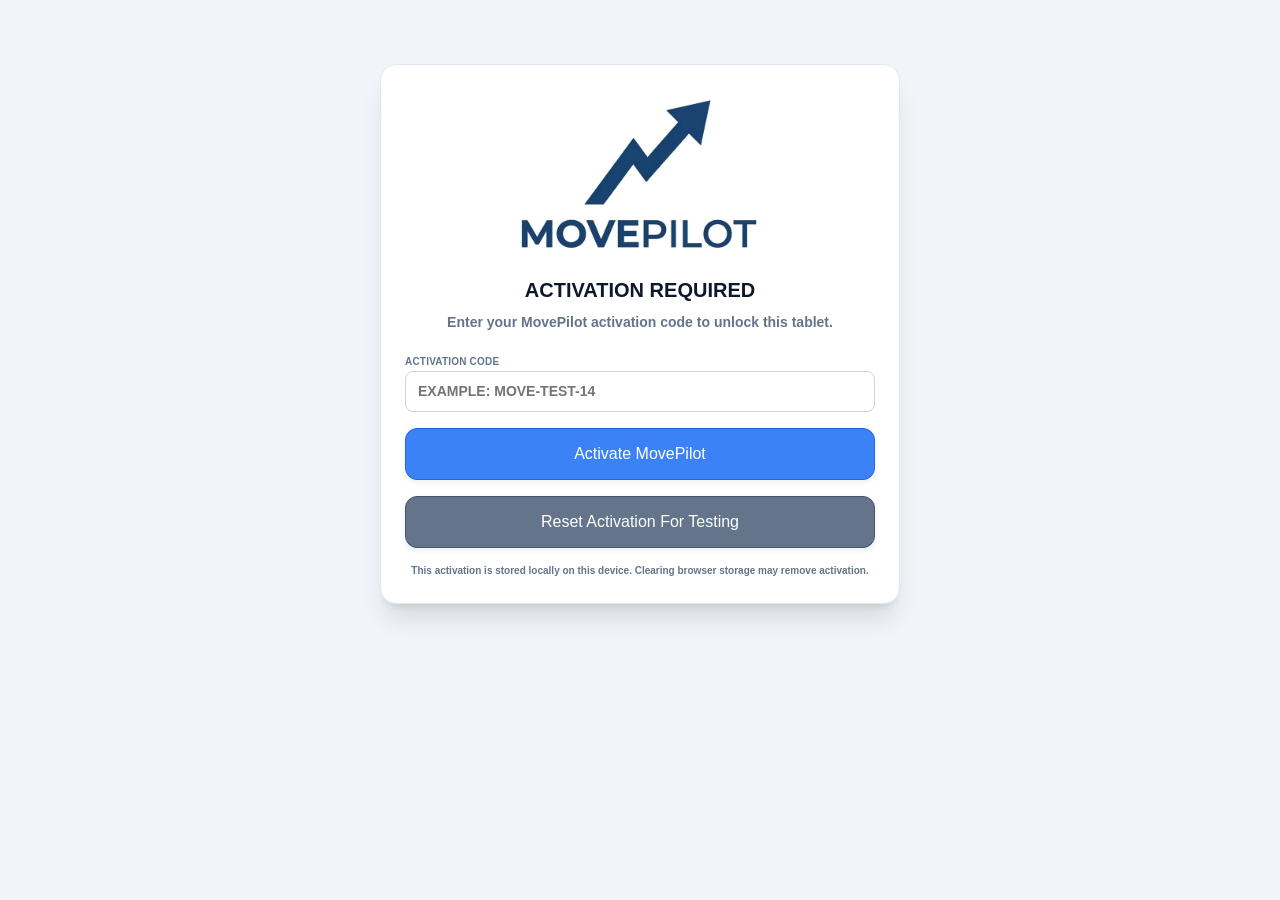
==== commit 9889f631: "Update index.html" ====
--- a/index.html
+++ b/index.html
@@ -756,8 +756,8 @@
     </div>
 </section>    </main>
 
-        <script src="html2pdf.bundle.min.js"></script>
-<script src="app.js"></script>
+        <script src="js/html2pdf.bundle.min.js"></script>
+        <script src="js/app.js"></script>
 <!-- WARDROBE MODAL -->
 <div id="wardrobe-overlay" class="wardrobe-overlay" onclick="closeWardrobeModal()">
     <div class="wardrobe-panel" onclick="event.stopPropagation()">
@@ -1103,22 +1103,6 @@
         </div>
     </div>
 </div>
-<!-- LISTED INVENTORY PDF READY MODAL -->
-<div id="listed-pdf-ready-overlay" class="misc-overlay" onclick="closeListedPdfReadyModal()">
-    <div class="misc-panel" onclick="event.stopPropagation()">
-        <div class="misc-title">PDF Ready</div>
-        <div class="misc-subtitle">
-            Your listed inventory PDF has been created. Tap Share Now to open the tablet share options.
-        </div>
-
-        <div id="listed-pdf-ready-name" class="listed-pdf-ready-name"></div>
-
-        <div class="misc-actions">
-            <button type="button" class="misc-cancel-btn" onclick="closeListedPdfReadyModal()">Close</button>
-            <button type="button" class="misc-save-btn" onclick="sharePreparedListedInventoryPdf()">Share Now</button>
-        </div>
-    </div>
-</div>
 <!-- APP SETTINGS MODAL -->
 <div id="app-settings-overlay" class="app-settings-overlay" onclick="closeAppSettingsModal()">
     <div class="app-settings-panel" onclick="event.stopPropagation()">
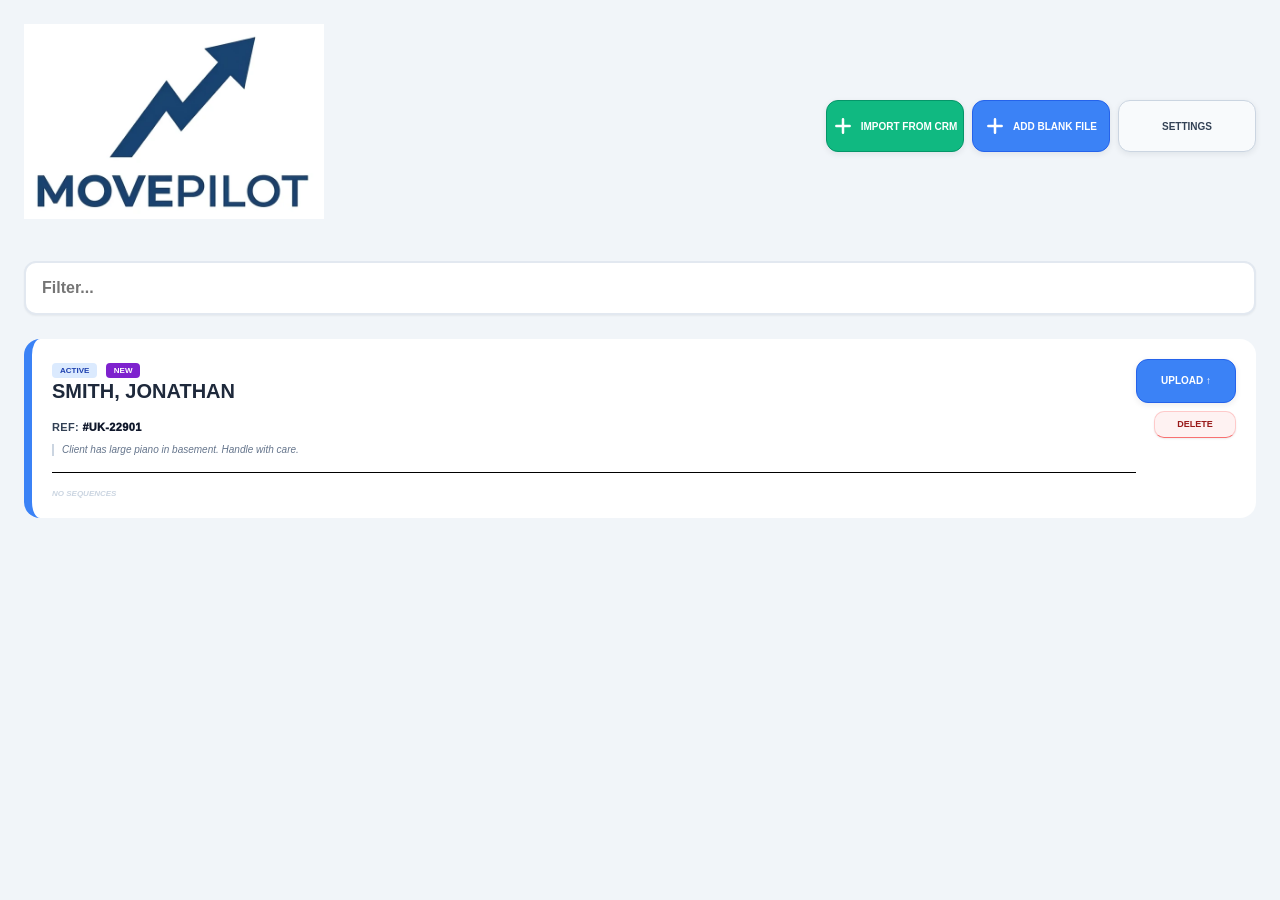
==== commit fcd485f7: "Update index.html" ====
--- a/index.html
+++ b/index.html
@@ -756,8 +756,8 @@
     </div>
 </section>    </main>
 
-        <script src="js/html2pdf.bundle.min.js"></script>
-        <script src="js/app.js"></script>
+        <script src="html2pdf.bundle.min.js"></script>
+        <script src="app.js"></script>
 <!-- WARDROBE MODAL -->
 <div id="wardrobe-overlay" class="wardrobe-overlay" onclick="closeWardrobeModal()">
     <div class="wardrobe-panel" onclick="event.stopPropagation()">
--- a/styles.css
+++ b/styles.css
@@ -2185,20 +2185,6 @@
     font-size: 10px;
     font-weight: 900;
     text-transform: uppercase;
-}
-.listed-pdf-ready-name {
-    margin: 14px 0;
-    padding: 12px;
-    border-radius: 12px;
-    border: 1.5px solid #dbeafe;
-    background: #eff6ff;
-    color: #1e3a8a;
-    font-size: 11px;
-    font-weight: 900;
-    text-align: center;
-    text-transform: uppercase;
-    line-height: 1.35;
-    overflow-wrap: break-word;
 }
 #pdf-ready-overlay {
     position: fixed;
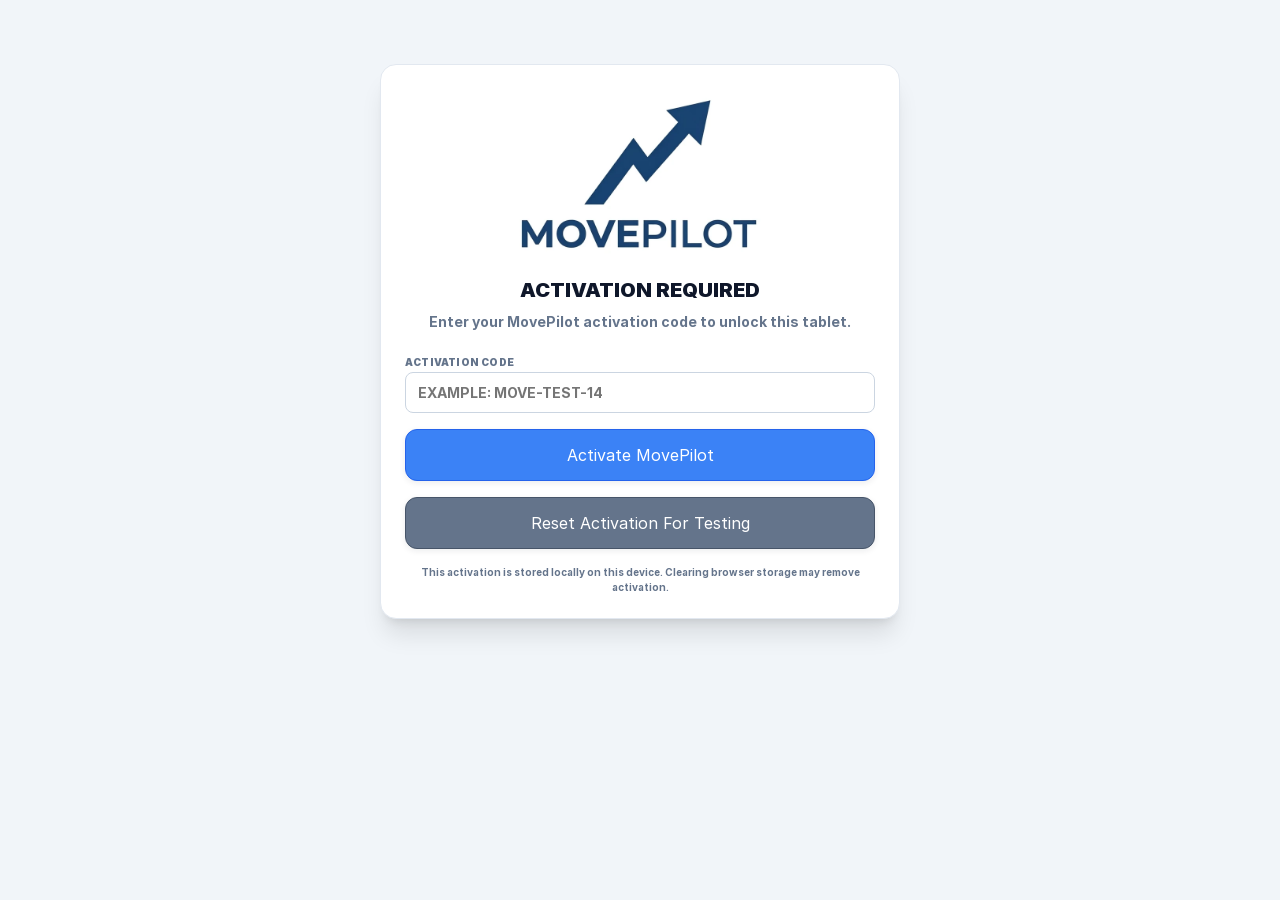
==== commit 7ff05f15: "Update index.html" ====
--- a/index.html
+++ b/index.html
@@ -5,9 +5,7 @@
     <meta name="viewport" content="width=device-width, initial-scale=1.0, maximum-scale=1.0, user-scalable=no">
     <title>MovePilot Survey App - Refactored</title>
 
-    <link rel="stylesheet" href="./tailwind-local.css">
-   
-        <link rel="stylesheet" href="styles.css">
+    <link rel="stylesheet" href="styles.css">
 </head>
 <body class="p-4 pb-12">
     <section id="activation-screen" class="bg-white rounded-2xl shadow-xl border border-slate-200 p-6" style="max-width:520px;margin:40px auto;">
@@ -441,15 +439,43 @@
         </div>
 
     <div class="listed-report-options-row mb-4">
-        <label class="listed-report-option-check">
-            <input
-                id="listed-show-cbm-lines"
-                type="checkbox"
-                onchange="handleListedCbmLineItemsToggle(this.checked)"
-            >
-            <span>Report listed inventory in CBM</span>
-        </label>
-    </div>
+
+    <div>
+        <label class="mini-label">Report Format</label>
+        <select
+            id="listed-report-format"
+            class="listed-filter-select"
+            onchange="handleListedReportFormatChange(this.value)"
+        >
+            <option value="standard">Standard PDF</option>
+            <option value="agility">Agility Corporate PDF</option>
+        </select>
+    </div>
+
+    <label class="listed-report-option-check">
+        <input
+            id="listed-show-cbm-lines"
+            type="checkbox"
+            onchange="handleListedCbmLineItemsToggle(this.checked)"
+        >
+        <span>Report listed inventory in CBM</span>
+    </label>
+
+</div>
+
+<div
+    id="listed-agility-details"
+    class="listed-agility-details mb-4"
+    style="display:none;"
+>
+    <div class="text-sm font-black text-slate-900 uppercase">
+        Agility Corporate Inventory
+    </div>
+
+    <div class="text-[10px] font-bold text-slate-400 uppercase">
+        Agility-specific report information will appear here.
+    </div>
+</div>
 
     <div id="listed-inventory-output" class="space-y-4">
     <div class="p-12 text-center text-slate-400 font-bold italic uppercase">No inventory saved</div>
@@ -539,8 +565,8 @@
     </select>
 </div>
 
-        <button class="schedule-btn" onclick="autoBuildScheduleDays()">Auto Build</button>
-        <button class="schedule-btn" onclick="addScheduleDay()">Add Day</button>
+        <button class="schedule-btn" onclick="autoBuildScheduleDays(this)">Auto Build</button>
+        <button class="schedule-btn" onclick="addScheduleDay(this)">Add Day</button>
 </div>
 </div>
 
--- a/styles.css
+++ b/styles.css
@@ -579,6 +579,7 @@
         .col-7 { grid-column: span 7; }
         .col-6 { grid-column: span 6; }
         .col-5 { grid-column: span 5; }
+        .col-4 { grid-column: span 4; }
         .col-3 { grid-column: span 3; }
         
         .input-field {
@@ -4213,7 +4214,26 @@
     box-shadow: 0 1px 2px rgba(15, 23, 42, 0.08);
 }
 .schedule-title{font-size:10px;font-weight:900;text-transform:uppercase;color:var(--slate-400);}
-.schedule-btn{height:38px;border-radius:10px;border:1px solid var(--slate-300);background:#fff;color:var(--slate-700);padding:0 14px;font-size:11px;font-weight:900;text-transform:uppercase;cursor:pointer;}
+.schedule-btn{
+    height:38px;
+    border-radius:10px;
+    border:1px solid var(--slate-300);
+    background:#fff;
+    color:var(--slate-700);
+    padding:0 14px;
+    font-size:11px;
+    font-weight:900;
+    text-transform:uppercase;
+    cursor:pointer;
+    transition: transform 0.14s ease, background-color 0.14s ease, border-color 0.14s ease, box-shadow 0.14s ease;
+}
+.schedule-btn:active,
+.schedule-btn.schedule-btn-pulse-hit {
+    transform: translateY(1px) scale(0.98);
+    background:#eff6ff;
+    border-color:#93c5fd;
+    box-shadow:0 0 0 3px rgba(59, 130, 246, 0.16);
+}
 .schedule-add-leg-btn{
     height:40px;
     min-width:120px;
@@ -4708,8 +4728,10 @@
     letter-spacing: 0.03em;
 }
 
-.schedule-autobuild-update-btn:active {
+.schedule-autobuild-update-btn:active,
+.schedule-autobuild-update-btn.schedule-btn-pulse-hit {
     transform: scale(0.98);
+    box-shadow:0 0 0 3px rgba(245, 158, 11, 0.2);
 }
 
 @media (max-width: 900px) {
@@ -5565,3 +5587,98 @@
     font-weight: 900;
     text-transform: uppercase;
 }
+/* =========================================================
+   LISTED INVENTORY - TABLET FRIENDLY ACTIONS
+   ========================================================= */
+
+#listed-inventory-output .listed-room-block > .p-4 {
+    padding: 10px;
+}
+
+/* Keep the action column compact */
+#listed-inventory-output .listed-room-block table th:nth-child(1) {
+    width: auto;
+}
+
+#listed-inventory-output .listed-room-block table th:nth-child(2) {
+    width: 7%;
+}
+
+#listed-inventory-output .listed-room-block table th:nth-child(3),
+#listed-inventory-output .listed-room-block table th:nth-child(4) {
+    width: 10%;
+}
+
+#listed-inventory-output .listed-room-block table th:nth-child(5) {
+    width: 185px;
+}
+
+/* Keep all four buttons on one line */
+#listed-inventory-output .listed-row-actions {
+    display: flex;
+    justify-content: flex-start;
+    align-items: center;
+    gap: 3px;
+    flex-wrap: nowrap;
+}
+
+/* Compact tablet buttons */
+#listed-inventory-output .listed-action-btn {
+    box-sizing: border-box;
+    flex: 0 0 auto;
+    min-height: 36px;
+    height: 36px;
+    padding: 0 4px;
+    font-size: 8px;
+    border-radius: 8px;
+}
+
+/* Individual button widths */
+#listed-inventory-output .listed-action-qty {
+    width: 42px;
+    min-width: 42px;
+}
+
+#listed-inventory-output .listed-action-flags {
+    width: 52px;
+    min-width: 52px;
+}
+
+#listed-inventory-output .listed-action-note {
+    width: 48px;
+    min-width: 48px;
+}
+
+/* Delete button */
+#listed-inventory-output .listed-action-delete {
+    width: 34px;
+    min-width: 34px;
+    padding: 0;
+    font-size: 17px;
+}
+
+/* Extra-small screens:
+   allow the action buttons to use two rows */
+@media (max-width: 600px) {
+
+    #listed-inventory-output .listed-room-block table th:nth-child(5) {
+        width: 105px;
+    }
+
+    #listed-inventory-output .listed-row-actions {
+        display: grid;
+        grid-template-columns: repeat(2, 44px);
+        gap: 3px;
+        justify-content: start;
+    }
+
+    #listed-inventory-output .listed-action-btn {
+        width: 44px;
+        min-width: 44px;
+    }
+
+    #listed-inventory-output .listed-action-delete {
+        width: 44px;
+        min-width: 44px;
+    }
+}
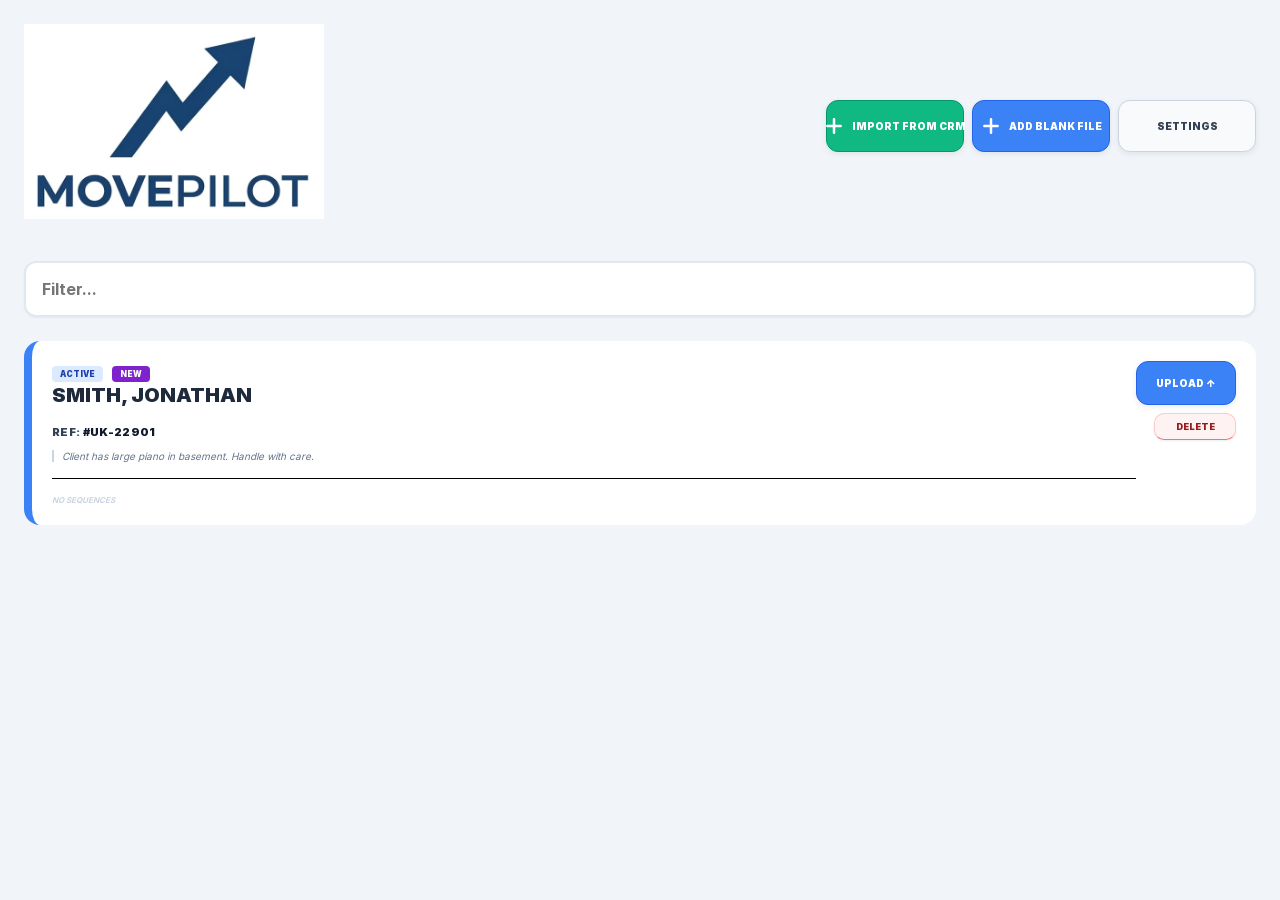
==== commit 42fc9f72: "Update index.html" ====
--- a/index.html
+++ b/index.html
@@ -468,15 +468,12 @@
     class="listed-agility-details mb-4"
     style="display:none;"
 >
-    <div class="text-sm font-black text-slate-900 uppercase">
+    <div class="text-sm font-black text-slate-900 uppercase mb-3">
         Agility Corporate Inventory
     </div>
 
-    <div class="text-[10px] font-bold text-slate-400 uppercase">
-        Agility-specific report information will appear here.
-    </div>
-</div>
-
+    <div id="listed-agility-auto-details"></div>
+</div>
     <div id="listed-inventory-output" class="space-y-4">
     <div class="p-12 text-center text-slate-400 font-bold italic uppercase">No inventory saved</div>
 </div>
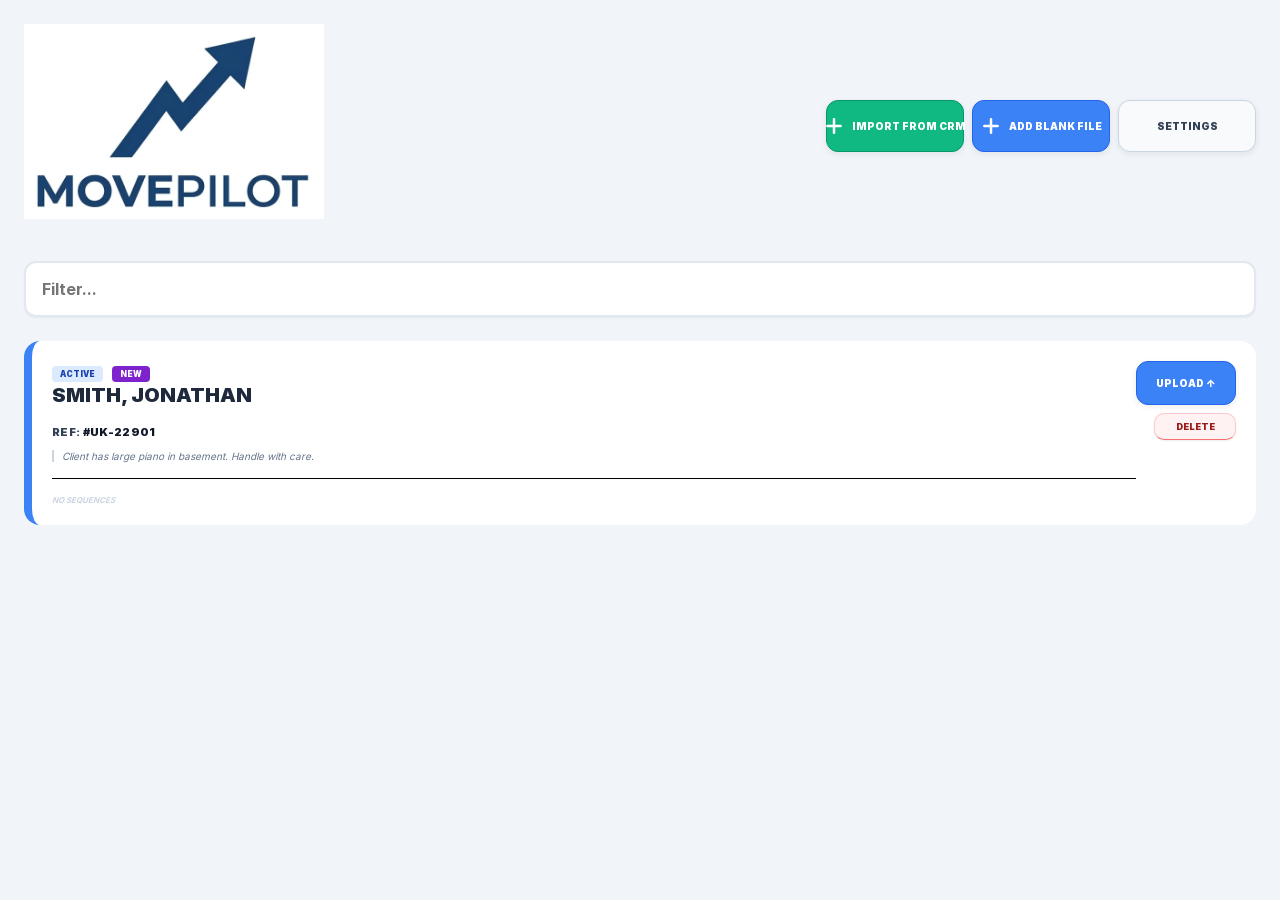
==== commit 215326eb: "Update index.html" ====
--- a/index.html
+++ b/index.html
@@ -830,16 +830,37 @@
         <div class="damage-title">Condition Report</div>
 <div class="damage-subtitle">Select one or more conditions, or add your own note</div>
 
-        <div class="damage-grid">
-            <button type="button" id="damage-option-dented" class="damage-option-btn" onclick="selectDamageOption('Dented')">Dented</button>
-<button type="button" id="damage-option-scratched" class="damage-option-btn" onclick="selectDamageOption('Scratched')">Scratched</button>
-<button type="button" id="damage-option-marked" class="damage-option-btn" onclick="selectDamageOption('Marked')">Marked</button>
-<button type="button" id="damage-option-cracked" class="damage-option-btn" onclick="selectDamageOption('Cracked')">Cracked</button>
-<button type="button" id="damage-option-ecu" class="damage-option-btn" onclick="selectDamageOption('ECU')">ECU</button>
-<button type="button" id="damage-option-soiled" class="damage-option-btn" onclick="selectDamageOption('Soiled')">Soiled</button>
-<button type="button" id="damage-option-chipped" class="damage-option-btn" onclick="selectDamageOption('Chipped')">Chipped</button>
-<button type="button" id="damage-option-broken" class="damage-option-btn" onclick="selectDamageOption('Broken')">Broken</button>
-        </div>
+<div class="damage-grid">
+    <button type="button" id="damage-option-faded" class="damage-option-btn" onclick="selectDamageOption('Faded')">Faded</button>
+
+    <button type="button" id="damage-option-broken" class="damage-option-btn" onclick="selectDamageOption('Broken')">Broken</button>
+
+    <button type="button" id="damage-option-soiled" class="damage-option-btn" onclick="selectDamageOption('Soiled')">Soiled</button>
+
+    <button type="button" id="damage-option-scratched" class="damage-option-btn" onclick="selectDamageOption('Scratched')">Scratched</button>
+
+    <button type="button" id="damage-option-cu" class="damage-option-btn" onclick="selectDamageOption('CU')">CU - Contents / Condition Unknown</button>
+
+    <button type="button" id="damage-option-gouged" class="damage-option-btn" onclick="selectDamageOption('Gouged')">Gouged</button>
+
+    <button type="button" id="damage-option-marked" class="damage-option-btn" onclick="selectDamageOption('Marked')">Marked</button>
+
+    <button type="button" id="damage-option-bent" class="damage-option-btn" onclick="selectDamageOption('Bent')">Bent</button>
+
+    <button type="button" id="damage-option-rusty" class="damage-option-btn" onclick="selectDamageOption('Rusty')">Rusty</button>
+
+    <button type="button" id="damage-option-chipped" class="damage-option-btn" onclick="selectDamageOption('Chipped')">Chipped</button>
+
+    <button type="button" id="damage-option-loose" class="damage-option-btn" onclick="selectDamageOption('Loose')">Loose</button>
+
+    <button type="button" id="damage-option-torn" class="damage-option-btn" onclick="selectDamageOption('Torn')">Torn</button>
+
+    <button type="button" id="damage-option-worn" class="damage-option-btn" onclick="selectDamageOption('Worn')">Worn</button>
+
+    <button type="button" id="damage-option-ecu" class="damage-option-btn" onclick="selectDamageOption('ECU')">ECU</button>
+
+    <button type="button" id="damage-option-dented" class="damage-option-btn" onclick="selectDamageOption('Dented')">Dented</button>
+</div>
 
         <textarea
             id="damage-custom-note"
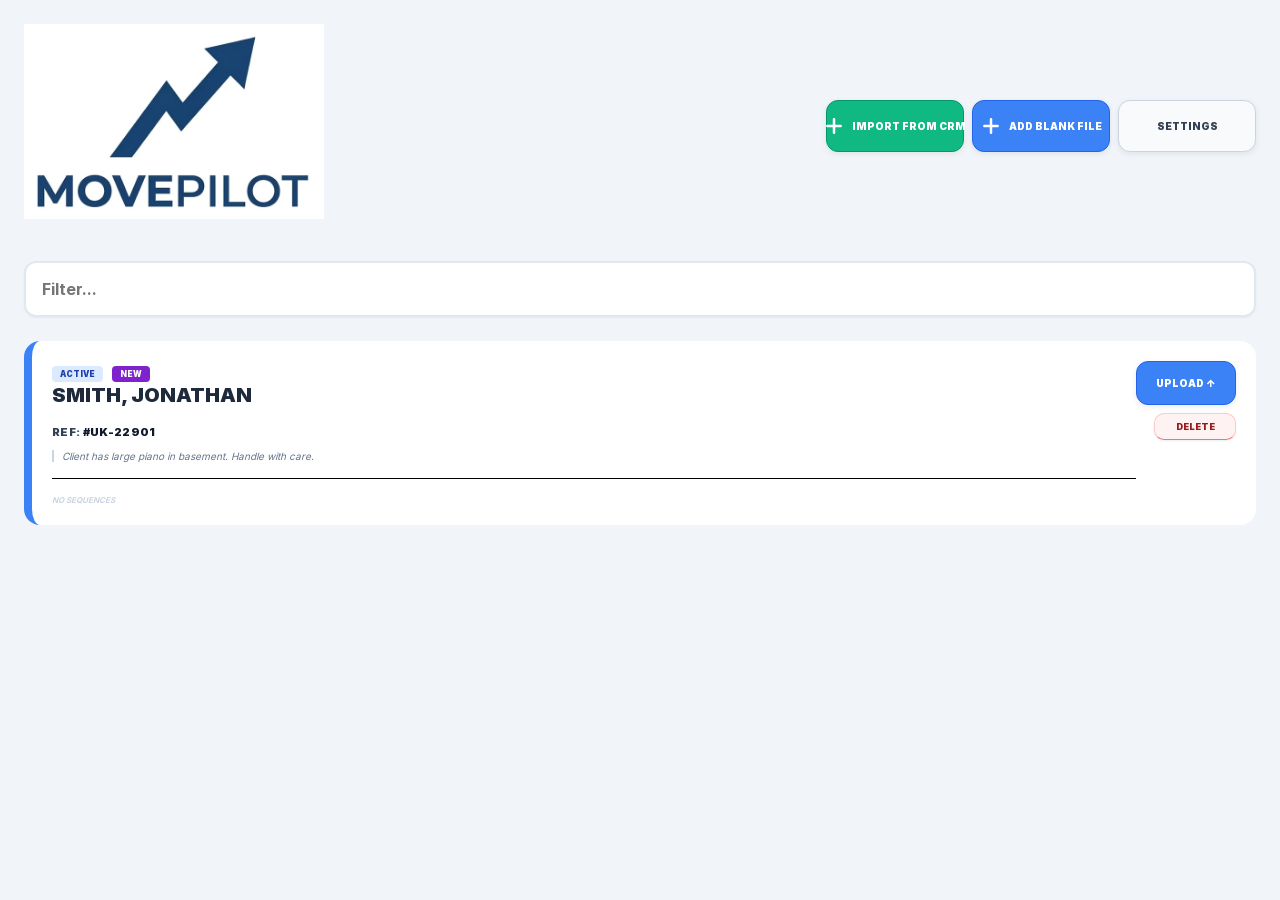
==== commit 857de6c0: "Update index.html" ====
--- a/index.html
+++ b/index.html
@@ -438,10 +438,11 @@
         </div>
         </div>
 
-    <div class="listed-report-options-row mb-4">
-
-    <div>
+<div class="listed-report-options-row mb-4">
+
+    <div class="listed-report-setting">
         <label class="mini-label">Report Format</label>
+
         <select
             id="listed-report-format"
             class="listed-filter-select"
@@ -452,14 +453,18 @@
         </select>
     </div>
 
-    <label class="listed-report-option-check">
-        <input
-            id="listed-show-cbm-lines"
-            type="checkbox"
-            onchange="handleListedCbmLineItemsToggle(this.checked)"
-        >
-        <span>Report listed inventory in CBM</span>
-    </label>
+    <div class="listed-report-setting">
+        <label class="mini-label">Report Volume</label>
+
+        <label class="listed-report-option-check">
+            <input
+                id="listed-show-cbm-lines"
+                type="checkbox"
+                onchange="handleListedCbmLineItemsToggle(this.checked)"
+            >
+            <span>Report listed inventory in CBM</span>
+        </label>
+    </div>
 
 </div>
 
--- a/styles.css
+++ b/styles.css
@@ -217,6 +217,7 @@
 .col-span-3{grid-column:span 3 / span 3;}
 .col-span-4{grid-column:span 4 / span 4;}
 .col-span-5{grid-column:span 5 / span 5;}
+.col-span-6{grid-column:span 6 / span 6;}
 .col-span-7{grid-column:span 7 / span 7;}
 .col-span-12{grid-column:span 12 / span 12;}
 
@@ -224,6 +225,7 @@
 .grid-cols-2{grid-template-columns:repeat(2,minmax(0,1fr));}
 .grid-cols-4{grid-template-columns:repeat(4,minmax(0,1fr));}
 .grid-cols-5{grid-template-columns:repeat(5,minmax(0,1fr));}
+.grid-cols-6{grid-template-columns:repeat(6,minmax(0,1fr));}
 .grid-cols-7{grid-template-columns:repeat(7,minmax(0,1fr));}
 .grid-cols-12{grid-template-columns:repeat(12,minmax(0,1fr));}
 .mb-2{margin-bottom:.5rem;}
